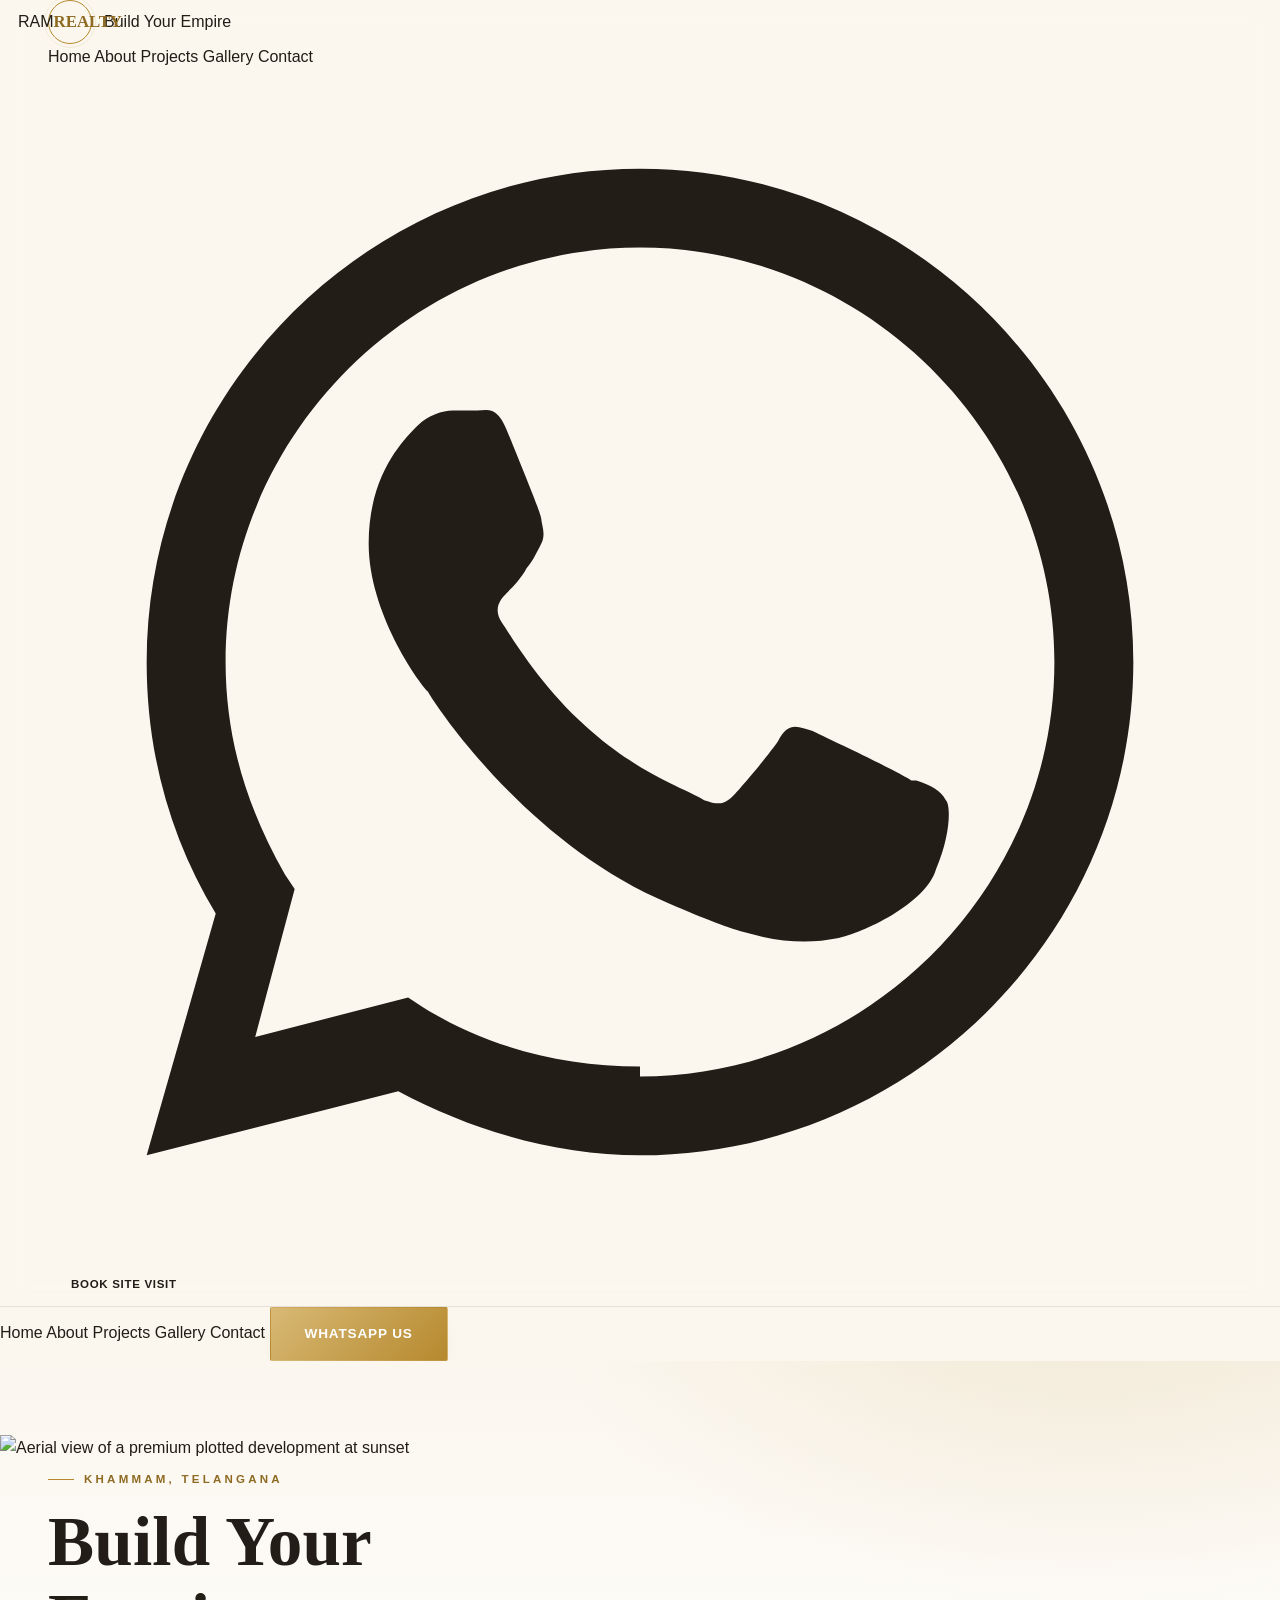
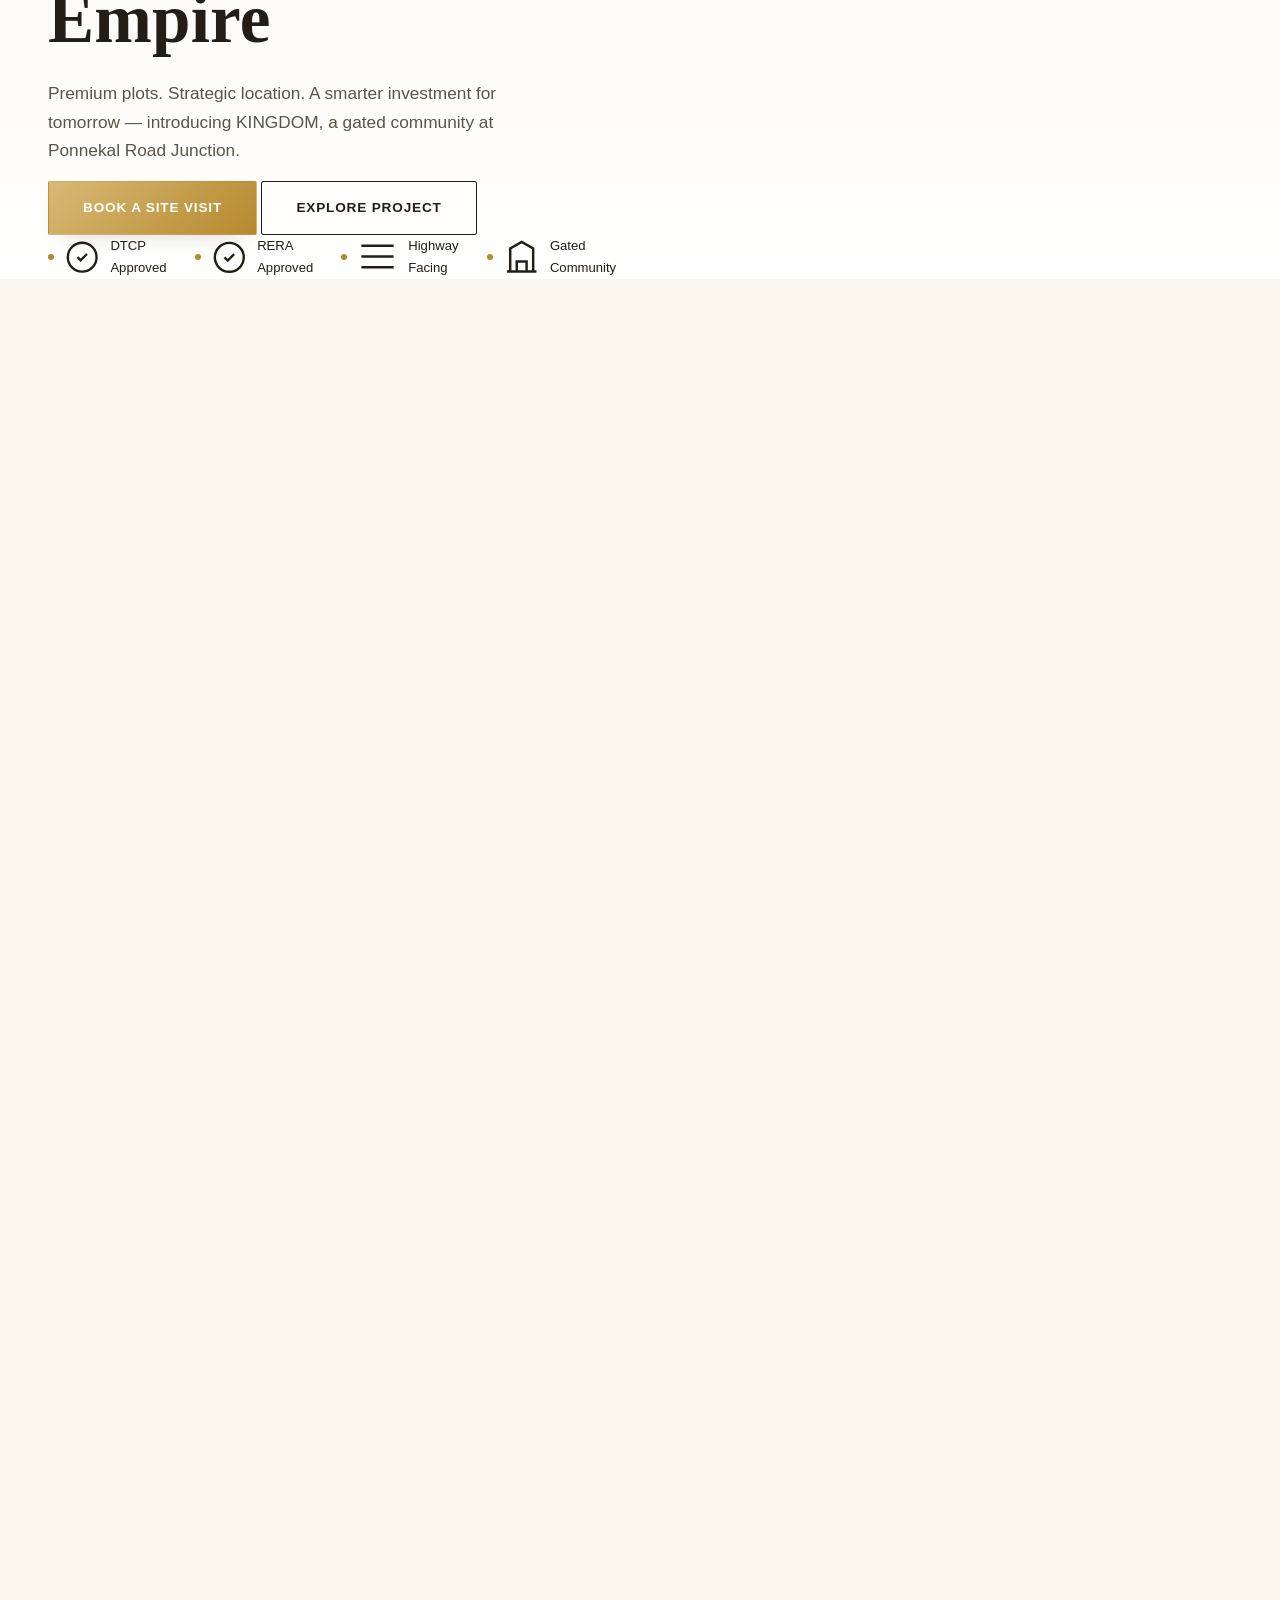
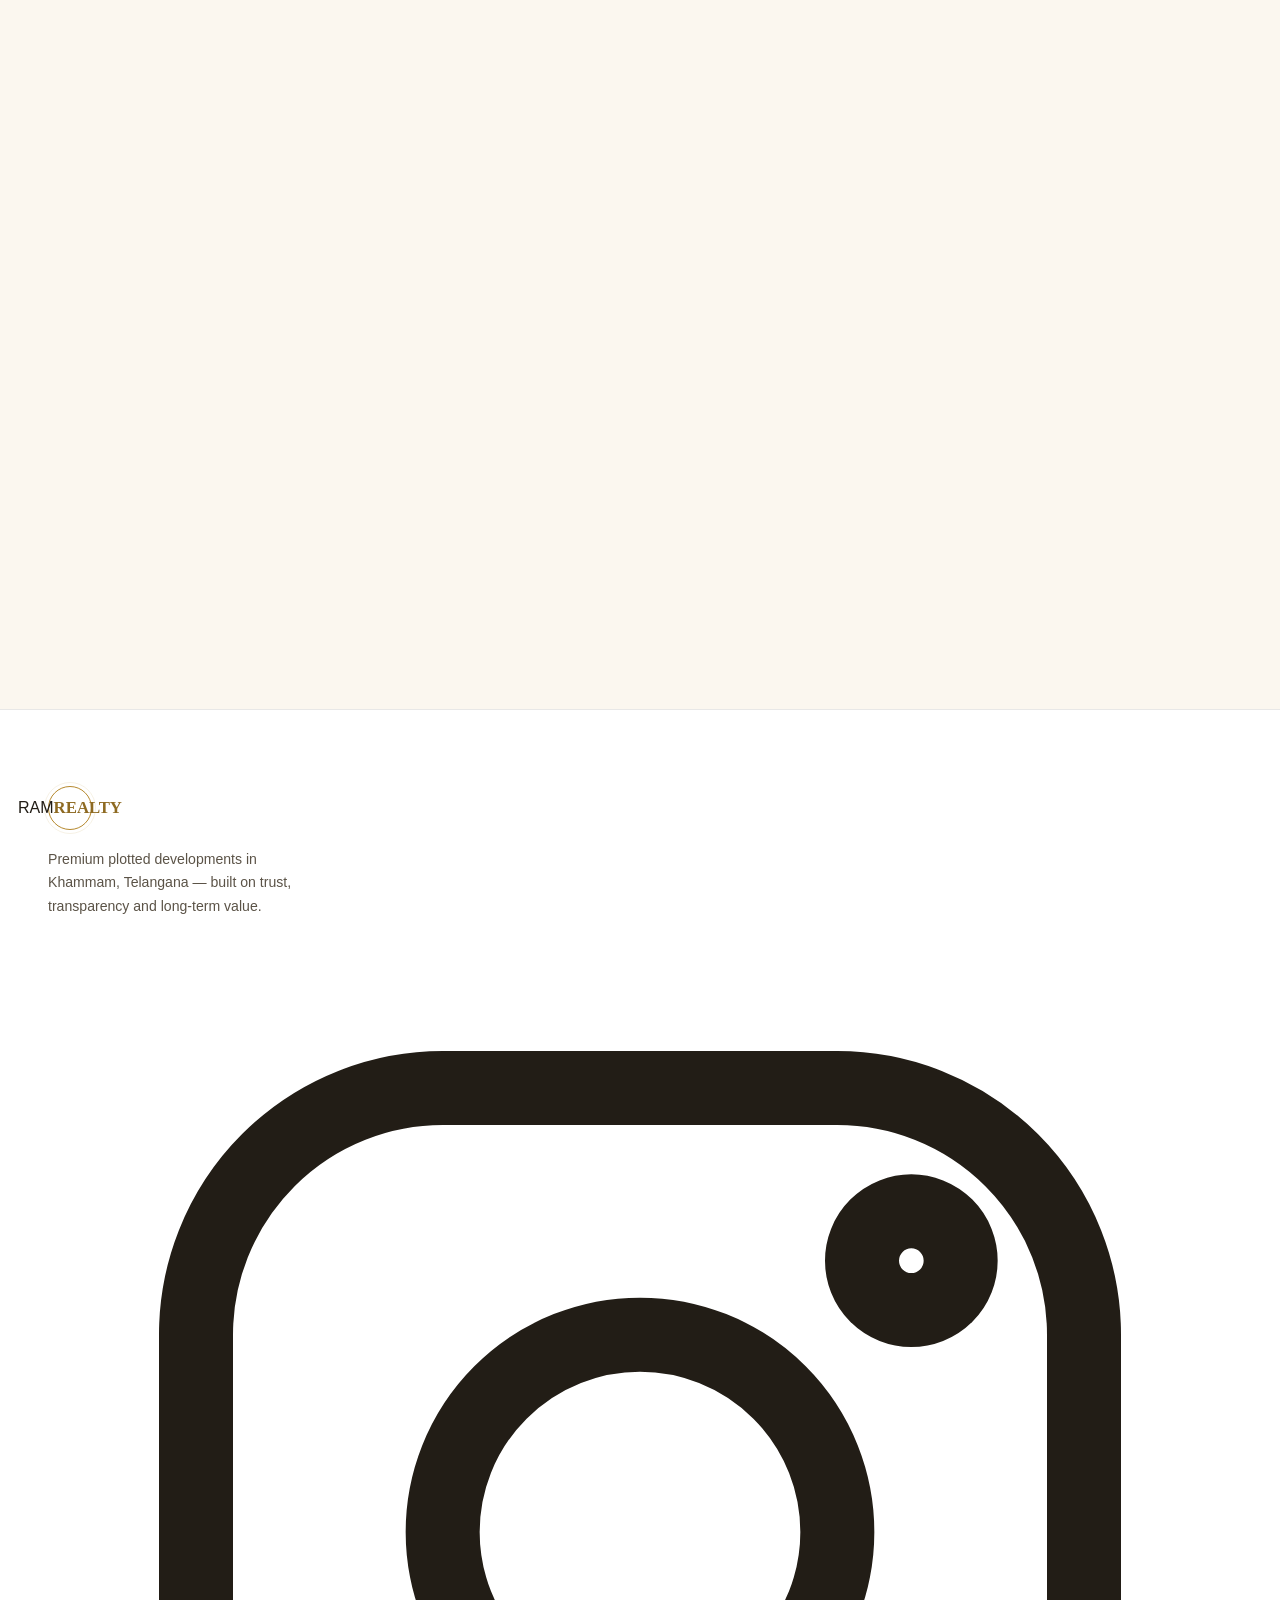
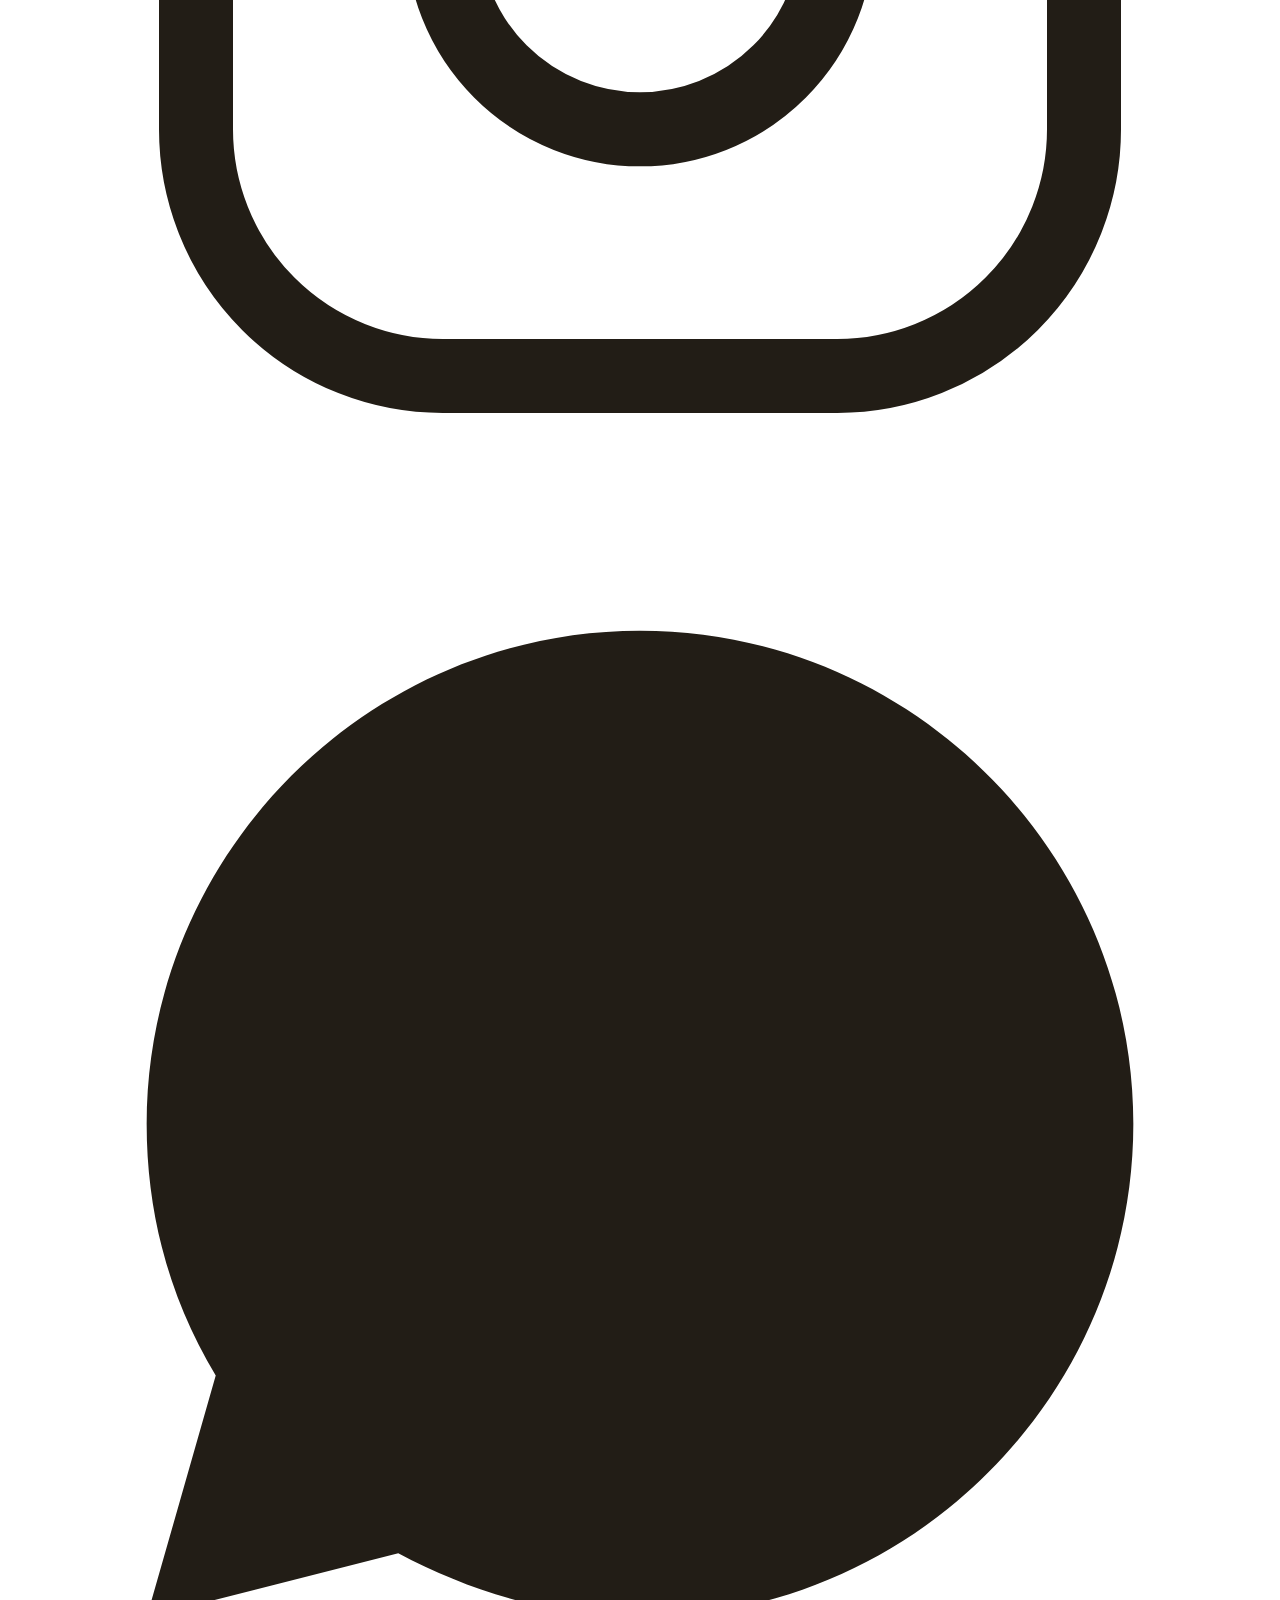
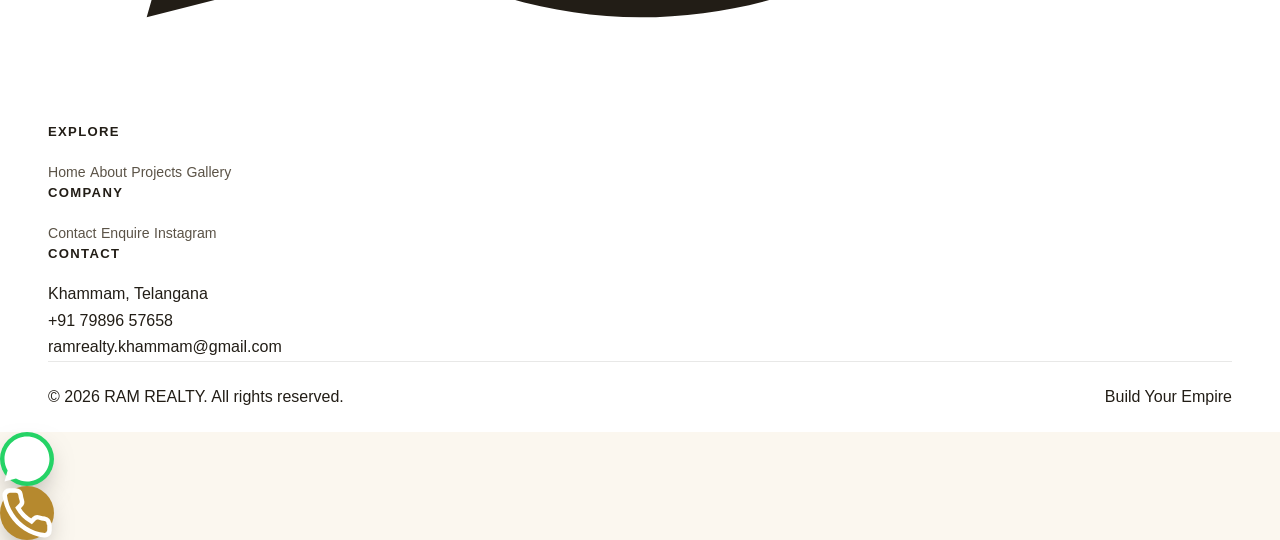
==== index.html @ 15630e9d "Rename index-2.html to index.html" ====
<!DOCTYPE html>
<html lang="en">
<head>
<meta charset="UTF-8">
<meta name="viewport" content="width=device-width, initial-scale=1.0">
<title>RAM REALTY — Build Your Empire | Premium Plots in Khammam</title>
<meta name="description" content="RAM REALTY — premium DTCP &amp; RERA approved gated-community plots at Ponnekal Road Junction, Khammam. A smarter investment for tomorrow.">
<link rel="stylesheet" href="style.css">
</head>
<body>

<!-- ============ HEADER ============ -->
<header class="site-header">
  <div class="container">
    <a href="index.html" class="brand">
      <span class="brand-mark">RAM <span>REALTY</span></span>
      <span class="brand-tag">Build Your Empire</span>
    </a>

    <nav class="main-nav" aria-label="Primary">
      <a href="index.html" class="active">Home</a>
      <a href="about.html">About</a>
      <a href="projects.html">Projects</a>
      <a href="gallery.html">Gallery</a>
      <a href="contact.html">Contact</a>
    </nav>

    <div class="header-cta">
      <a class="icon-btn" href="https://wa.me/917989657658" target="_blank" rel="noopener" aria-label="Chat on WhatsApp">
        <svg viewBox="0 0 24 24" fill="currentColor"><path d="M17.5 14.4c-.3-.2-1.8-.9-2-1-.3-.1-.5-.2-.7.2-.2.3-.8 1-.9 1.1-.2.2-.3.2-.6.1-.3-.2-1.3-.5-2.4-1.5-.9-.8-1.5-1.8-1.7-2.1-.2-.3 0-.5.1-.6.1-.1.3-.3.4-.5.1-.1.2-.3.3-.5.1-.2 0-.4 0-.5C10 9 9.5 7.8 9.3 7.3c-.2-.5-.4-.4-.6-.4h-.5c-.2 0-.5.1-.7.3-.3.3-1 1-1 2.4s1 2.8 1.2 3c.1.2 2 3.1 4.9 4.3.7.3 1.2.5 1.6.6.7.2 1.3.2 1.8.1.5-.1 1.8-.7 2-1.4.3-.7.3-1.3.2-1.4-.1-.2-.3-.3-.6-.4z"/><path d="M12 2C6.5 2 2 6.5 2 12c0 1.9.5 3.6 1.4 5.1L2 22l5.1-1.3C8.6 21.5 10.3 22 12 22c5.5 0 10-4.5 10-10S17.5 2 12 2zm0 18.2c-1.6 0-3.1-.4-4.4-1.2l-.3-.2-3.1.8.8-3-.2-.3C4 14.9 3.6 13.5 3.6 12c0-4.6 3.8-8.4 8.4-8.4s8.4 3.8 8.4 8.4-3.8 8.4-8.4 8.4z"/></svg>
      </a>
      <a class="btn btn-primary btn-sm" href="contact.html">Book Site Visit</a>
    </div>

    <button class="hamburger" aria-label="Toggle menu" aria-expanded="false">
      <span></span><span></span><span></span>
    </button>
  </div>
</header>

<nav class="mobile-nav" aria-label="Mobile">
  <a href="index.html">Home</a>
  <a href="about.html">About</a>
  <a href="projects.html">Projects</a>
  <a href="gallery.html">Gallery</a>
  <a href="contact.html">Contact</a>
  <a class="btn btn-gold" href="https://wa.me/917989657658" target="_blank" rel="noopener">WhatsApp Us</a>
</nav>

<!-- ============ HERO ============ -->
<section class="hero">
  <div class="hero-media">
    <img src="https://images.unsplash.com/photo-1500382017468-9049fed747ef?w=1800&q=80&auto=format&fit=crop" alt="Aerial view of a premium plotted development at sunset">
  </div>
  <div class="plot-grid" aria-hidden="true"></div>
  <div class="hero-inner container">
    <div class="hero-tag">
      <span class="eyebrow">Khammam, Telangana</span>
    </div>
    <h1>Build Your<br>Empire</h1>
    <p class="lead">Premium plots. Strategic location. A smarter investment for tomorrow — introducing KINGDOM, a gated community at Ponnekal Road Junction.</p>
    <div class="hero-actions">
      <a href="contact.html" class="btn btn-gold">Book a Site Visit</a>
      <a href="projects.html" class="btn btn-outline on-navy">Explore Project</a>
    </div>

    <ul class="trust-strip">
      <li class="trust-item"><svg viewBox="0 0 24 24" fill="none" stroke="currentColor" stroke-width="1.5"><path d="M9 12l2 2 4-4M21 12a9 9 0 11-18 0 9 9 0 0118 0z"/></svg>DTCP Approved</li>
      <li class="trust-item"><svg viewBox="0 0 24 24" fill="none" stroke="currentColor" stroke-width="1.5"><path d="M9 12l2 2 4-4M21 12a9 9 0 11-18 0 9 9 0 0118 0z"/></svg>RERA Approved</li>
      <li class="trust-item"><svg viewBox="0 0 24 24" fill="none" stroke="currentColor" stroke-width="1.5"><path d="M3 12h18M3 6h18M3 18h18"/></svg>Highway Facing</li>
      <li class="trust-item"><svg viewBox="0 0 24 24" fill="none" stroke="currentColor" stroke-width="1.5"><path d="M3 21h18M5 21V7l7-4 7 4v14M9 21v-6h6v6"/></svg>Gated Community</li>
    </ul>
  </div>
</section>

<!-- ============ ABOUT TEASER ============ -->
<section class="section">
  <div class="container split">
    <div class="split-media reveal">
      <img src="https://images.unsplash.com/photo-1600585154340-be6161a56a0c?w=900&q=80&auto=format&fit=crop" alt="Gated community homes with landscaped street">
      <div class="frame"></div>
    </div>
    <div class="reveal reveal-delay-1">
      <span class="eyebrow">Who We Are</span>
      <h2 class="mt-md">A trusted name in Khammam real estate</h2>
      <p class="lead mt-md">RAM REALTY was founded on a simple principle — every customer deserves clarity, not confusion, when making one of the biggest investments of their life. We guide you to the right property with complete transparency, from first enquiry to final registration.</p>
      <div class="stat-row">
        <div class="stat"><b data-count="100">0</b><span suffix="%">RERA &amp; DTCP Compliant</span></div>
        <div class="stat"><b data-count="1">0</b><span>Flagship Development</span></div>
        <div class="stat"><b data-count="365" data-suffix="">0</b><span>NH Connectivity</span></div>
      </div>
      <a href="about.html" class="btn btn-outline mt-lg">More About Us</a>
    </div>
  </div>
</section>

<!-- ============ FEATURED PROJECT ============ -->
<section class="section section--ivory">
  <div class="container">
    <div class="section-head reveal">
      <span class="eyebrow">Featured Development</span>
      <h2>KINGDOM — Premium Gated Community</h2>
    </div>

    <div class="showcase reveal">
      <div class="showcase-media">
        <img src="https://images.unsplash.com/photo-1600596542815-ffad4c1539a9?w=1000&q=80&auto=format&fit=crop" alt="KINGDOM gated community layout at Ponnekal Road Junction">
      </div>
      <div class="showcase-body">
        <span class="eyebrow">Starting From</span>
        <div class="price-tag">
          <span class="amt">₹15,800</span>
          <span class="unit">/ sq. yard</span>
        </div>
        <div class="loc-line">
          <svg viewBox="0 0 24 24" fill="none" stroke="currentColor" stroke-width="1.5"><path d="M12 21s-7-6.1-7-11a7 7 0 0114 0c0 4.9-7 11-7 11z"/><circle cx="12" cy="10" r="2.5"/></svg>
          Ponnekal Road Junction, near IT Hub / Greenfield Highway, Khammam
        </div>
        <div class="loc-line">
          <svg viewBox="0 0 24 24" fill="none" stroke="currentColor" stroke-width="1.5"><path d="M3 12h18M14 6l6 6-6 6"/></svg>
          Also accessible via Thallampadu, National Highway 365BG
        </div>
        <a href="projects.html" class="btn btn-primary mt-md">View Full Details</a>
      </div>
    </div>
  </div>
</section>

<!-- ============ WHY CHOOSE US ============ -->
<section class="section">
  <div class="container">
    <div class="section-head center reveal">
      <span class="eyebrow">Why Choose Ram Realty</span>
      <h2>Investment, handled with integrity</h2>
    </div>

    <div class="card-grid">
      <div class="value-card reveal">
        <svg class="ic" viewBox="0 0 24 24" fill="none" stroke="currentColor" stroke-width="1.4"><path d="M12 2l8 4v6c0 5-3.4 8.4-8 10-4.6-1.6-8-5-8-10V6l8-4z"/></svg>
        <h3>Trust &amp; Transparency</h3>
        <p>Every document, approval and pricing detail shared upfront — no hidden terms.</p>
      </div>
      <div class="value-card reveal reveal-delay-1">
        <svg class="ic" viewBox="0 0 24 24" fill="none" stroke="currentColor" stroke-width="1.4"><path d="M3 21h18M5 21V7l7-4 7 4v14M9 21v-6h6v6"/></svg>
        <h3>Quality Commitment</h3>
        <p>Every plot is developed to a consistent infrastructure and layout standard.</p>
      </div>
      <div class="value-card reveal reveal-delay-2">
        <svg class="ic" viewBox="0 0 24 24" fill="none" stroke="currentColor" stroke-width="1.4"><path d="M22 12h-4l-3 9L9 3l-3 9H2"/></svg>
        <h3>Strategic Locations</h3>
        <p>Positioned on growth corridors with highway access and future connectivity.</p>
      </div>
    </div>
  </div>
</section>

<!-- ============ CTA BAND ============ -->
<section class="section section--navy">
  <div class="container cta-band reveal">
    <span class="eyebrow">Visit The Site</span>
    <h2 class="mt-md">Experience the location for yourself</h2>
    <p class="lead">See the plots, the infrastructure and the development progress in person — book a guided site visit at a time that suits you.</p>
    <div class="btn-row">
      <a href="contact.html" class="btn btn-gold">Book Site Visit</a>
      <a href="https://wa.me/917989657658" target="_blank" rel="noopener" class="btn btn-outline on-navy">WhatsApp Us</a>
    </div>
  </div>
</section>

<!-- ============ FOOTER ============ -->
<footer class="site-footer">
  <div class="container">
    <div class="footer-top">
      <div class="footer-brand">
        <span class="brand-mark">RAM <span>REALTY</span></span>
        <p>Premium plotted developments in Khammam, Telangana — built on trust, transparency and long-term value.</p>
        <div class="footer-social">
          <a href="https://instagram.com/ramrealty.khammam" target="_blank" rel="noopener" aria-label="Instagram">
            <svg viewBox="0 0 24 24" fill="none" stroke="currentColor" stroke-width="1.5"><rect x="3" y="3" width="18" height="18" rx="5"/><circle cx="12" cy="12" r="4"/><circle cx="17.5" cy="6.5" r="1"/></svg>
          </a>
          <a href="https://wa.me/917989657658" target="_blank" rel="noopener" aria-label="WhatsApp">
            <svg viewBox="0 0 24 24" fill="currentColor"><path d="M12 2C6.5 2 2 6.5 2 12c0 1.9.5 3.6 1.4 5.1L2 22l5.1-1.3C8.6 21.5 10.3 22 12 22c5.5 0 10-4.5 10-10S17.5 2 12 2z"/></svg>
          </a>
        </div>
      </div>
      <div class="footer-col">
        <h4>Explore</h4>
        <a href="index.html">Home</a>
        <a href="about.html">About</a>
        <a href="projects.html">Projects</a>
        <a href="gallery.html">Gallery</a>
      </div>
      <div class="footer-col">
        <h4>Company</h4>
        <a href="contact.html">Contact</a>
        <a href="contact.html#enquiry">Enquire</a>
        <a href="https://instagram.com/ramrealty.khammam" target="_blank" rel="noopener">Instagram</a>
      </div>
      <div class="footer-col">
        <h4>Contact</h4>
        <p>Khammam, Telangana</p>
        <p>+91 79896 57658</p>
        <p>ramrealty.khammam@gmail.com</p>
      </div>
    </div>
    <div class="footer-bottom">
      <span>© <span data-year>2026</span> RAM REALTY. All rights reserved.</span>
      <span>Build Your Empire</span>
    </div>
  </div>
</footer>

<div class="fab-stack">
  <a class="fab fab-whatsapp" href="https://wa.me/917989657658" target="_blank" rel="noopener" aria-label="WhatsApp Us">
    <svg viewBox="0 0 24 24" fill="currentColor"><path d="M12 2C6.5 2 2 6.5 2 12c0 1.9.5 3.6 1.4 5.1L2 22l5.1-1.3C8.6 21.5 10.3 22 12 22c5.5 0 10-4.5 10-10S17.5 2 12 2z"/></svg>
  </a>
  <a class="fab fab-call" href="tel:+917989657658" aria-label="Call Us">
    <svg viewBox="0 0 24 24" fill="none" stroke="currentColor" stroke-width="2"><path d="M22 16.9v3a2 2 0 01-2.2 2 19.8 19.8 0 01-8.6-3.1 19.5 19.5 0 01-6-6A19.8 19.8 0 012.1 4.2 2 2 0 014.1 2h3a2 2 0 012 1.7c.1.9.3 1.8.6 2.7a2 2 0 01-.5 2.1L8 9.7a16 16 0 006 6l1.2-1.2a2 2 0 012.1-.5c.9.3 1.8.5 2.7.6a2 2 0 011.7 2z"/></svg>
  </a>
</div>

<script src="script.js"></script>
</body>
</html>
---- style.css ----
/* ===================================================================
   DILIGOA PROPERTIES — Design Tokens
   Palette: warm cream + muted mustard gold + champagne + charcoal
   Brand blue used only as a rare, small accent (logo dot, icon)
=================================================================== */
:root{
  --cream:        #FBF7EF;
  --cream-deep:   #F3ECDC;
  --white:        #FFFFFF;
  --champagne:    #EAE0C4;
  --gold:         #B6892E;
  --gold-deep:    #8E6A22;
  --gold-light:   #D8B975;
  --gold-soft:    rgba(182,137,46,0.12);
  --charcoal:     #221D16;
  --charcoal-soft:#5B5347;
  --brand-blue:   #1C3E68;
  --line:         rgba(34,29,22,0.10);
  --shadow:       0 20px 50px -25px rgba(34,29,22,0.35);
  --shadow-sm:    0 10px 25px -15px rgba(34,29,22,0.25);

  --display:      'Cormorant Garamond', serif;
  --body:         'Inter', sans-serif;
  --script:       'Cormorant Garamond', serif;

  --radius:       2px;
  --radius-lg:    4px;
  --container:    1240px;
  --ease:         cubic-bezier(.22,1,.36,1);
}

*,*::before,*::after{ box-sizing:border-box; margin:0; padding:0; }
html{ scroll-behavior:smooth; }
@media (prefers-reduced-motion: reduce){
  html{ scroll-behavior:auto; }
  *,*::before,*::after{ animation-duration:.001ms !important; animation-iteration-count:1 !important; transition-duration:.001ms !important; }
}

body{
  font-family:var(--body);
  color:var(--charcoal);
  background:var(--cream);
  line-height:1.65;
  -webkit-font-smoothing:antialiased;
  overflow-x:hidden;
}

img{ max-width:100%; display:block; }
a{ text-decoration:none; color:inherit; }
ul{ list-style:none; }
button{ font-family:inherit; cursor:pointer; border:none; background:none; }
input,select,textarea{ font-family:inherit; }

:focus-visible{ outline:2px solid var(--gold-deep); outline-offset:3px; }

.container{ max-width:var(--container); margin:0 auto; padding:0 28px; }

/* ---------- Type ---------- */
h1,h2,h3,h4{ font-family:var(--display); font-weight:600; color:var(--charcoal); line-height:1.12; letter-spacing:.2px; }
.eyebrow{
  display:inline-flex; align-items:center; gap:10px;
  font-size:.72rem; letter-spacing:.28em; text-transform:uppercase;
  color:var(--gold-deep); font-weight:600; margin-bottom:14px;
}
.eyebrow::before{ content:''; width:26px; height:1px; background:var(--gold); }
.section-head{ max-width:680px; margin-bottom:52px; }
.section-head.center{ margin-inline:auto; text-align:center; }
.section-head h2{ font-size:clamp(2rem,4vw,2.9rem); margin-bottom:14px; }
.section-head p{ color:var(--charcoal-soft); font-size:1.02rem; }

section{ padding:96px 0; position:relative; }
.section-alt{ background:var(--white); }
.section-tight{ padding:72px 0; }

/* ---------- Buttons ---------- */
.btn{
  display:inline-flex; align-items:center; justify-content:center; gap:10px;
  padding:15px 34px; font-size:.85rem; font-weight:600; letter-spacing:.06em;
  text-transform:uppercase; border-radius:var(--radius); transition:all .35s var(--ease);
  border:1px solid transparent; white-space:nowrap;
}
.btn-gold{ background:linear-gradient(135deg,var(--gold-light),var(--gold)); color:var(--white); box-shadow:var(--shadow-sm); }
.btn-gold:hover{ transform:translateY(-2px); box-shadow:0 18px 30px -14px rgba(142,106,34,.55); }
.btn-outline{ border-color:var(--charcoal); color:var(--charcoal); }
.btn-outline:hover{ background:var(--charcoal); color:var(--white); }
.btn-outline-gold{ border-color:var(--gold); color:var(--gold-deep); }
.btn-outline-gold:hover{ background:var(--gold); color:var(--white); }
.btn-sm{ padding:11px 22px; font-size:.72rem; }
.btn-block{ width:100%; }

/* =============================== HEADER =============================== */
.site-header{
  position:sticky; top:0; z-index:900;
  background:rgba(251,247,239,.88); backdrop-filter:blur(14px) saturate(140%);
  border-bottom:1px solid var(--line);
  transition:box-shadow .3s var(--ease), background .3s;
}
.site-header.is-scrolled{ box-shadow:0 8px 24px -18px rgba(34,29,22,.35); background:rgba(251,247,239,.97); }
.nav{ display:flex; align-items:center; justify-content:space-between; height:84px; }

.brand{ display:flex; align-items:center; gap:12px; }
.brand-mark{
  width:44px; height:44px; border-radius:50%;
  border:1.5px solid var(--gold); display:flex; align-items:center; justify-content:center;
  position:relative;
}
.brand-mark span{ font-family:var(--display); font-weight:700; font-size:1.05rem; color:var(--gold-deep); }
.brand-mark::after{ content:''; position:absolute; inset:-5px; border:1px solid var(--gold-soft); border-radius:50%; }
.brand-word{ display:flex; flex-direction:column; line-height:1.1; }
.brand-word b{ font-family:var(--display); font-size:1.28rem; letter-spacing:.03em; font-weight:700; }
.brand-word b em{ font-style:normal; color:var(--brand-blue); }
.brand-word small{ font-size:.62rem; letter-spacing:.24em; color:var(--gold-deep); text-transform:uppercase; margin-top:2px; }

.nav-links{ display:flex; align-items:center; gap:36px; }
.nav-links a{
  font-size:.83rem; font-weight:500; letter-spacing:.02em; color:var(--charcoal);
  position:relative; padding:6px 0;
}
.nav-links a::after{
  content:''; position:absolute; left:0; bottom:0; width:0; height:1.5px; background:var(--gold);
  transition:width .3s var(--ease);
}
.nav-links a:hover::after, .nav-links a.active::after{ width:100%; }
.nav-links a.active{ color:var(--gold-deep); }

.nav-actions{ display:flex; align-items:center; gap:18px; }
.nav-actions .btn{ padding:12px 26px; }

.hamburger{ display:none; flex-direction:column; gap:5px; width:34px; height:34px; align-items:center; justify-content:center; z-index:901; }
.hamburger span{ width:24px; height:1.5px; background:var(--charcoal); transition:all .35s var(--ease); }
.hamburger.open span:nth-child(1){ transform:translateY(6.5px) rotate(45deg); }
.hamburger.open span:nth-child(2){ opacity:0; }
.hamburger.open span:nth-child(3){ transform:translateY(-6.5px) rotate(-45deg); }

/* =============================== SKYLINE SIGNATURE =============================== */
/* The recurring brand motif: a thin gold horizon line built from landmark
   silhouettes, referencing "Creating Landmarks." Appears in the hero and as a
   section divider throughout the site. */
.skyline{
  width:100%; height:64px; overflow:hidden; position:relative;
}
.skyline svg{ width:200%; height:100%; animation:driftSkyline 40s linear infinite; }
.skyline path{ fill:none; stroke:var(--gold); stroke-width:1.1; opacity:.55; }
.skyline .fill{ fill:var(--gold-soft); stroke:none; opacity:1; }
@keyframes driftSkyline{ from{ transform:translateX(0); } to{ transform:translateX(-50%); } }

/* =============================== HERO =============================== */
.hero{
  position:relative; padding:74px 0 0; overflow:hidden;
  background:
    radial-gradient(ellipse 900px 500px at 85% -10%, var(--gold-soft), transparent 60%),
    linear-gradient(180deg,var(--cream) 0%, var(--white) 100%);
}
.hero-grid{
  display:grid; grid-template-columns:1.05fr .95fr; gap:60px; align-items:center;
  padding:60px 0 80px;
}
.hero-copy .eyebrow{ opacity:0; animation:riseIn .8s var(--ease) .1s forwards; }
.hero h1{
  font-size:clamp(2.6rem,5.4vw,4.4rem); margin-bottom:22px;
  opacity:0; animation:riseIn .9s var(--ease) .25s forwards;
}
.hero h1 i{ font-style:normal; color:var(--gold-deep); }
.hero .lead{
  font-size:1.08rem; color:var(--charcoal-soft); max-width:480px; margin-bottom:16px;
  opacity:0; animation:riseIn .9s var(--ease) .4s forwards;
}
.hero .support{
  font-size:.95rem; color:var(--charcoal-soft); max-width:480px; margin-bottom:34px;
  opacity:0; animation:riseIn .9s var(--ease) .5s forwards;
}
.hero-ctas{ display:flex; gap:16px; flex-wrap:wrap; margin-bottom:44px; opacity:0; animation:riseIn .9s var(--ease) .6s forwards; }
.trust-strip{ display:flex; flex-wrap:wrap; gap:28px; opacity:0; animation:riseIn .9s var(--ease) .75s forwards; }
.trust-strip li{ display:flex; align-items:center; gap:9px; font-size:.82rem; font-weight:500; color:var(--charcoal); }
.trust-strip li::before{ content:''; width:6px; height:6px; border-radius:50%; background:var(--gold); flex:none; }

@keyframes riseIn{ from{ opacity:0; transform:translateY(22px); } to{ opacity:1; transform:translateY(0); } }

.hero-visual{ position:relative; opacity:0; animation:riseIn 1s var(--ease) .35s forwards; }
.hero-visual .frame{
  position:relative; border-radius:var(--radius-lg); overflow:hidden; box-shadow:var(--shadow);
  aspect-ratio:4/5;
}
.hero-visual .frame img{ width:100%; height:100%; object-fit:cover; }
.hero-visual .frame::after{
  content:''; position:absolute; inset:0;
  background:linear-gradient(180deg, transparent 55%, rgba(34,29,22,.5) 100%);
}
.hero-badge{
  position:absolute; left:-30px; bottom:34px; background:var(--white); padding:20px 26px;
  border-radius:var(--radius); box-shadow:var(--shadow); border-left:3px solid var(--gold);
  min-width:200px;
}
.hero-badge b{ font-family:var(--display); font-size:1.8rem; color:var(--gold-deep); display:block; }
.hero-badge span{ font-size:.74rem; color:var(--charcoal-soft); letter-spacing:.03em; }

/* =============================== ABOUT / SPLIT =============================== */
.split{ display:grid; grid-template-columns:.9fr 1.1fr; gap:70px; align-items:center; }
.split.reverse{ grid-template-columns:1.1fr .9fr; }
.split.reverse .split-media{ order:2; }
.split-media{ position:relative; }
.split-media img{ border-radius:var(--radius-lg); width:100%; aspect-ratio:5/4.4; object-fit:cover; box-shadow:var(--shadow-sm); }
.split-media .ring{
  position:absolute; width:130px; height:130px; border:1px solid var(--gold);
  border-radius:50%; top:-24px; right:-24px; opacity:.6;
}
.pull-quote{
  font-family:var(--display); font-size:1.5rem; font-style:italic; color:var(--charcoal);
  border-left:2px solid var(--gold); padding-left:22px; margin:28px 0; line-height:1.4;
}
.check-list{ display:grid; gap:14px; margin-top:26px; }
.check-list li{ display:flex; gap:12px; align-items:flex-start; font-size:.95rem; color:var(--charcoal-soft); }
.check-list li::before{
  content:'✓'; flex:none; width:22px; height:22px; border-radius:50%; background:var(--gold-soft);
  color:var(--gold-deep); font-size:.72rem; display:flex; align-items:center; justify-content:center; margin-top:2px;
  font-weight:700;
}

/* =============================== STATS =============================== */
.stats-bar{
  display:grid; grid-template-columns:repeat(4,1fr); border:1px solid var(--line); border-radius:var(--radius-lg);
  overflow:hidden; background:var(--white);
}
.stat{ padding:38px 24px; text-align:center; border-right:1px solid var(--line); }
.stat:last-child{ border-right:none; }
.stat b{ font-family:var(--display); font-size:2.5rem; color:var(--gold-deep); display:block; }
.stat span{ font-size:.78rem; color:var(--charcoal-soft); letter-spacing:.03em; }

/* =============================== LOCATION / SERVICE / WHY CARDS =============================== */
.grid-3{ display:grid; grid-template-columns:repeat(3,1fr); gap:28px; }
.grid-2{ display:grid; grid-template-columns:repeat(2,1fr); gap:28px; }
.grid-4{ display:grid; grid-template-columns:repeat(4,1fr); gap:24px; }
.grid-5{ display:grid; grid-template-columns:repeat(5,1fr); gap:20px; }

.loc-card{
  position:relative; border-radius:var(--radius-lg); overflow:hidden; aspect-ratio:3/3.6;
  box-shadow:var(--shadow-sm);
}
.loc-card img{ width:100%; height:100%; object-fit:cover; transition:transform .7s var(--ease); }
.loc-card:hover img{ transform:scale(1.08); }
.loc-card .overlay{
  position:absolute; inset:0; background:linear-gradient(180deg, transparent 30%, rgba(20,16,10,.86) 100%);
  display:flex; flex-direction:column; justify-content:flex-end; padding:30px;
}
.loc-card .tag{ align-self:flex-start; background:var(--gold); color:var(--white); font-size:.68rem; letter-spacing:.14em; text-transform:uppercase; padding:5px 12px; border-radius:20px; margin-bottom:12px; }
.loc-card h3{ color:var(--white); font-size:1.7rem; margin-bottom:8px; }
.loc-card p{ color:rgba(255,255,255,.78); font-size:.85rem; margin-bottom:16px; }
.loc-card .btn{ align-self:flex-start; }

.why-card, .service-card{
  background:var(--white); border:1px solid var(--line); border-radius:var(--radius-lg);
  padding:36px 28px; transition:transform .4s var(--ease), box-shadow .4s var(--ease), border-color .4s;
}
.why-card:hover, .service-card:hover{ transform:translateY(-6px); box-shadow:var(--shadow-sm); border-color:var(--gold-light); }
.card-icon{
  width:52px; height:52px; border-radius:50%; background:var(--gold-soft); color:var(--gold-deep);
  display:flex; align-items:center; justify-content:center; margin-bottom:20px; font-size:1.3rem;
}
.why-card h3, .service-card h4{ font-size:1.25rem; margin-bottom:10px; }
.why-card p, .service-card p{ font-size:.9rem; color:var(--charcoal-soft); }
.service-card{ padding:28px 24px; }
.service-card h4{ font-size:1.05rem; font-family:var(--body); font-weight:600; }

/* =============================== PROPERTY CARDS + FILTERS =============================== */
.filter-bar{
  display:flex; flex-wrap:wrap; gap:12px; background:var(--white); border:1px solid var(--line);
  padding:20px; border-radius:var(--radius-lg); margin-bottom:44px; box-shadow:var(--shadow-sm);
}
.filter-bar select{
  padding:11px 16px; border:1px solid var(--line); border-radius:var(--radius); background:var(--cream);
  font-size:.83rem; color:var(--charcoal); min-width:150px;
}
.filter-bar .btn{ margin-left:auto; }

.property-card{
  background:var(--white); border:1px solid var(--line); border-radius:var(--radius-lg); overflow:hidden;
  transition:transform .4s var(--ease), box-shadow .4s var(--ease);
}
.property-card:hover{ transform:translateY(-6px); box-shadow:var(--shadow); }
.property-media{ position:relative; aspect-ratio:4/3; overflow:hidden; }
.property-media img{ width:100%; height:100%; object-fit:cover; transition:transform .6s var(--ease); }
.property-card:hover .property-media img{ transform:scale(1.06); }
.property-status{ position:absolute; top:14px; left:14px; background:var(--charcoal); color:var(--white); font-size:.66rem; letter-spacing:.1em; text-transform:uppercase; padding:6px 12px; border-radius:20px; }
.property-status.open{ background:var(--gold); }
.property-price-tag{ position:absolute; bottom:14px; left:14px; background:var(--white); padding:8px 16px; border-radius:var(--radius); font-family:var(--display); font-weight:700; color:var(--gold-deep); font-size:1.15rem; box-shadow:var(--shadow-sm); }
.property-body{ padding:26px; }
.property-loc{ font-size:.74rem; letter-spacing:.1em; text-transform:uppercase; color:var(--gold-deep); margin-bottom:8px; }
.property-body h3{ font-size:1.35rem; margin-bottom:10px; }
.property-meta{ display:flex; flex-wrap:wrap; gap:8px; margin-bottom:16px; }
.property-meta span{ font-size:.74rem; background:var(--cream-deep); padding:5px 11px; border-radius:20px; color:var(--charcoal-soft); }
.property-features{ font-size:.85rem; color:var(--charcoal-soft); margin-bottom:18px; }
.property-actions{ display:flex; gap:10px; }
.property-actions .btn{ flex:1; padding:12px; font-size:.72rem; }
.floor-pricing{ font-size:.8rem; color:var(--charcoal-soft); border-top:1px dashed var(--line); margin-top:14px; padding-top:14px; }
.floor-pricing div{ display:flex; justify-content:space-between; padding:3px 0; }
.floor-pricing b{ color:var(--charcoal); }

/* =============================== GOA CONFIG / AMENITIES =============================== */
.config-row{ display:grid; grid-template-columns:repeat(3,1fr); gap:24px; }
.config-card{
  background:var(--white); border:1px solid var(--line); border-radius:var(--radius-lg); padding:34px 26px;
  text-align:center; transition:border-color .3s, transform .3s var(--ease);
}
.config-card:hover{ border-color:var(--gold); transform:translateY(-5px); }
.config-card b{ font-family:var(--display); font-size:2rem; color:var(--gold-deep); display:block; margin-bottom:6px; }
.config-card span{ font-size:.82rem; color:var(--charcoal-soft); }

.amenity-item{ display:flex; flex-direction:column; align-items:center; text-align:center; gap:12px; }
.amenity-item .card-icon{ width:60px; height:60px; margin-bottom:0; }
.amenity-item span{ font-size:.83rem; font-weight:500; }

/* =============================== TESTIMONIALS =============================== */
.testi-card{
  background:var(--white); border:1px solid var(--line); border-radius:var(--radius-lg); padding:32px;
  box-shadow:var(--shadow-sm);
}
.stars{ color:var(--gold); letter-spacing:2px; margin-bottom:16px; font-size:.9rem; }
.testi-card p{ font-size:.96rem; color:var(--charcoal-soft); margin-bottom:22px; font-style:italic; }
.testi-who{ display:flex; align-items:center; gap:12px; }
.testi-who .avatar{ width:42px; height:42px; border-radius:50%; background:var(--gold-soft); color:var(--gold-deep); display:flex; align-items:center; justify-content:center; font-family:var(--display); font-weight:700; }
.testi-who b{ display:block; font-size:.9rem; }
.testi-who span{ font-size:.74rem; color:var(--charcoal-soft); }

/* =============================== GALLERY =============================== */
.gallery-filters{ display:flex; gap:10px; flex-wrap:wrap; margin-bottom:34px; }
.gallery-filters button{
  padding:9px 20px; border:1px solid var(--line); border-radius:20px; font-size:.76rem; letter-spacing:.04em;
  color:var(--charcoal-soft); transition:all .3s;
}
.gallery-filters button.active, .gallery-filters button:hover{ background:var(--gold); border-color:var(--gold); color:var(--white); }
.masonry{ columns:4 220px; column-gap:16px; }
.masonry .g-item{ break-inside:avoid; margin-bottom:16px; border-radius:var(--radius); overflow:hidden; cursor:pointer; position:relative; }
.masonry .g-item img{ width:100%; transition:transform .5s var(--ease); }
.masonry .g-item:hover img{ transform:scale(1.07); }
.lightbox{
  position:fixed; inset:0; background:rgba(20,16,10,.94); z-index:1000; display:none;
  align-items:center; justify-content:center; padding:40px;
}
.lightbox.open{ display:flex; }
.lightbox img{ max-width:90vw; max-height:85vh; border-radius:4px; }
.lightbox-close{ position:absolute; top:28px; right:36px; color:var(--white); font-size:2rem; }

/* =============================== CTA BAND =============================== */
.cta-band{
  background:linear-gradient(120deg,var(--charcoal) 0%,#332A1E 100%); color:var(--white);
  border-radius:var(--radius-lg); padding:64px 60px; display:flex; align-items:center; justify-content:space-between;
  gap:40px; position:relative; overflow:hidden;
}
.cta-band::before{
  content:''; position:absolute; inset:0; background:radial-gradient(circle at 85% 20%, rgba(182,137,46,.35), transparent 55%);
}
.cta-band h2{ color:var(--white); font-size:clamp(1.7rem,3vw,2.4rem); max-width:520px; position:relative; }
.cta-band p{ color:rgba(255,255,255,.7); margin-top:10px; position:relative; }
.cta-band .btn{ position:relative; }

/* =============================== SOCIAL =============================== */
.social-band{ display:flex; align-items:center; justify-content:space-between; flex-wrap:wrap; gap:24px; }
.social-icons{ display:flex; gap:14px; }
.social-icons a{
  width:48px; height:48px; border:1px solid var(--line); border-radius:50%; display:flex;
  align-items:center; justify-content:center; transition:all .3s; font-size:1.1rem;
}
.social-icons a:hover{ background:var(--gold); border-color:var(--gold); color:var(--white); transform:translateY(-3px); }

/* =============================== FORM =============================== */
.contact-wrap{ display:grid; grid-template-columns:.85fr 1.15fr; gap:50px; }
.contact-info-card{ background:var(--charcoal); color:var(--white); border-radius:var(--radius-lg); padding:44px 36px; }
.contact-info-card h3{ color:var(--white); font-size:1.5rem; margin-bottom:20px; }
.contact-info-card .row{ display:flex; gap:14px; margin-bottom:22px; align-items:flex-start; }
.contact-info-card .row .card-icon{ background:rgba(182,137,46,.2); color:var(--gold-light); flex:none; }
.contact-info-card .row b{ display:block; font-size:.95rem; }
.contact-info-card .row span{ font-size:.83rem; color:rgba(255,255,255,.62); }

.form-card{ background:var(--white); border:1px solid var(--line); border-radius:var(--radius-lg); padding:40px; box-shadow:var(--shadow-sm); }
.form-grid{ display:grid; grid-template-columns:1fr 1fr; gap:18px; }
.field{ display:flex; flex-direction:column; gap:8px; margin-bottom:18px; }
.field.full{ grid-column:1/-1; }
.field label{ font-size:.78rem; font-weight:600; letter-spacing:.03em; color:var(--charcoal-soft); }
.field input, .field select, .field textarea{
  padding:13px 16px; border:1px solid var(--line); border-radius:var(--radius); background:var(--cream);
  font-size:.9rem; color:var(--charcoal); transition:border-color .3s;
}
.field input:focus, .field select:focus, .field textarea:focus{ border-color:var(--gold); }
.field textarea{ resize:vertical; min-height:110px; }

.map-embed{ border-radius:var(--radius-lg); overflow:hidden; border:1px solid var(--line); margin-top:60px; }
.map-embed iframe{ width:100%; height:380px; border:0; filter:grayscale(15%) contrast(1.02); }

/* =============================== FLOATING BUTTONS =============================== */
.fab-group{ position:fixed; right:24px; bottom:26px; display:flex; flex-direction:column; gap:12px; z-index:800; }
.fab{
  width:54px; height:54px; border-radius:50%; display:flex; align-items:center; justify-content:center;
  color:var(--white); font-size:1.35rem; box-shadow:0 12px 28px -10px rgba(34,29,22,.5);
  transition:transform .3s var(--ease);
}
.fab:hover{ transform:scale(1.08) translateY(-2px); }
.fab-whatsapp{ background:#25D366; }
.fab-call{ background:var(--gold); }

/* =============================== FOOTER =============================== */
.site-footer{ background:var(--white); border-top:1px solid var(--line); padding:76px 0 0; }
.footer-grid{ display:grid; grid-template-columns:1.4fr 1fr 1fr 1.2fr; gap:50px; padding-bottom:56px; }
.footer-brand p{ color:var(--charcoal-soft); font-size:.88rem; margin:18px 0 22px; max-width:280px; }
.footer-col h4{ font-family:var(--body); font-size:.82rem; letter-spacing:.1em; text-transform:uppercase; margin-bottom:20px; color:var(--charcoal); }
.footer-col li{ margin-bottom:12px; }
.footer-col a{ font-size:.88rem; color:var(--charcoal-soft); transition:color .3s; }
.footer-col a:hover{ color:var(--gold-deep); }
.footer-bottom{ border-top:1px solid var(--line); padding:22px 0; display:flex; justify-content:space-between; flex-wrap:wrap; gap:12px; }
.footer-bottom p{ font-size:.78rem; color:var(--charcoal-soft); }

/* =============================== SCROLL REVEAL =============================== */
.reveal{ opacity:0; transform:translateY(28px); transition:opacity .8s var(--ease), transform .8s var(--ease); }
.reveal.in{ opacity:1; transform:translateY(0); }
.reveal-stagger.in > *{ transition-delay:calc(var(--i,0) * 90ms); }

/* =============================== PAGE HERO (inner pages) =============================== */
.page-hero{
  padding:150px 0 80px; text-align:center;
  background:radial-gradient(ellipse 700px 400px at 50% 0%, var(--gold-soft), transparent 65%), var(--cream);
}
.page-hero .eyebrow{ justify-content:center; }
.page-hero .eyebrow::before{ display:none; }
.page-hero h1{ font-size:clamp(2.2rem,4.6vw,3.4rem); }
.breadcrumb{ margin-top:16px; font-size:.82rem; color:var(--charcoal-soft); }
.breadcrumb a{ color:var(--gold-deep); }

/* =============================== 404 =============================== */
.error-page{ min-height:70vh; display:flex; align-items:center; justify-content:center; text-align:center; }
.error-page b{ font-family:var(--display); font-size:8rem; color:var(--gold); display:block; line-height:1; }

/* =============================== RESPONSIVE =============================== */
@media (max-width:1080px){
  .hero-grid{ grid-template-columns:1fr; }
  .hero-visual{ order:-1; max-width:440px; margin:0 auto; }
  .split, .split.reverse{ grid-template-columns:1fr; }
  .split.reverse .split-media{ order:0; }
  .contact-wrap{ grid-template-columns:1fr; }
  .footer-grid{ grid-template-columns:1fr 1fr; }
  .grid-4{ grid-template-columns:repeat(2,1fr); }
  .grid-5{ grid-template-columns:repeat(3,1fr); }
  .stats-bar{ grid-template-columns:repeat(2,1fr); }
  .stat{ border-bottom:1px solid var(--line); }
}
@media (max-width:860px){
  .nav-links, .nav-actions .btn-outline-gold{ display:none; }
  .hamburger{ display:flex; }
  .grid-3, .grid-2, .config-row{ grid-template-columns:1fr; }
  .cta-band{ flex-direction:column; text-align:center; padding:48px 30px; }
  .masonry{ columns:2 160px; }

  .nav-links{
    position:fixed; inset:0 0 0 auto; top:0; width:78%; max-width:340px; height:100vh;
    background:var(--white); flex-direction:column; align-items:flex-start; justify-content:center;
    padding:40px; gap:26px; transform:translateX(100%); transition:transform .45s var(--ease);
    box-shadow:-20px 0 50px -20px rgba(0,0,0,.3);
  }
  .nav-links.open{ display:flex; transform:translateX(0); }
  .nav-links a{ font-size:1.05rem; }
}
@media (max-width:600px){
  section{ padding:64px 0; }
  .grid-4, .grid-5{ grid-template-columns:repeat(2,1fr); }
  .form-grid{ grid-template-columns:1fr; }
  .footer-grid{ grid-template-columns:1fr; gap:34px; }
  .hero-badge{ left:12px; bottom:16px; padding:14px 18px; }
  .filter-bar .btn{ margin-left:0; width:100%; }
  .error-page b{ font-size:5rem; }
}
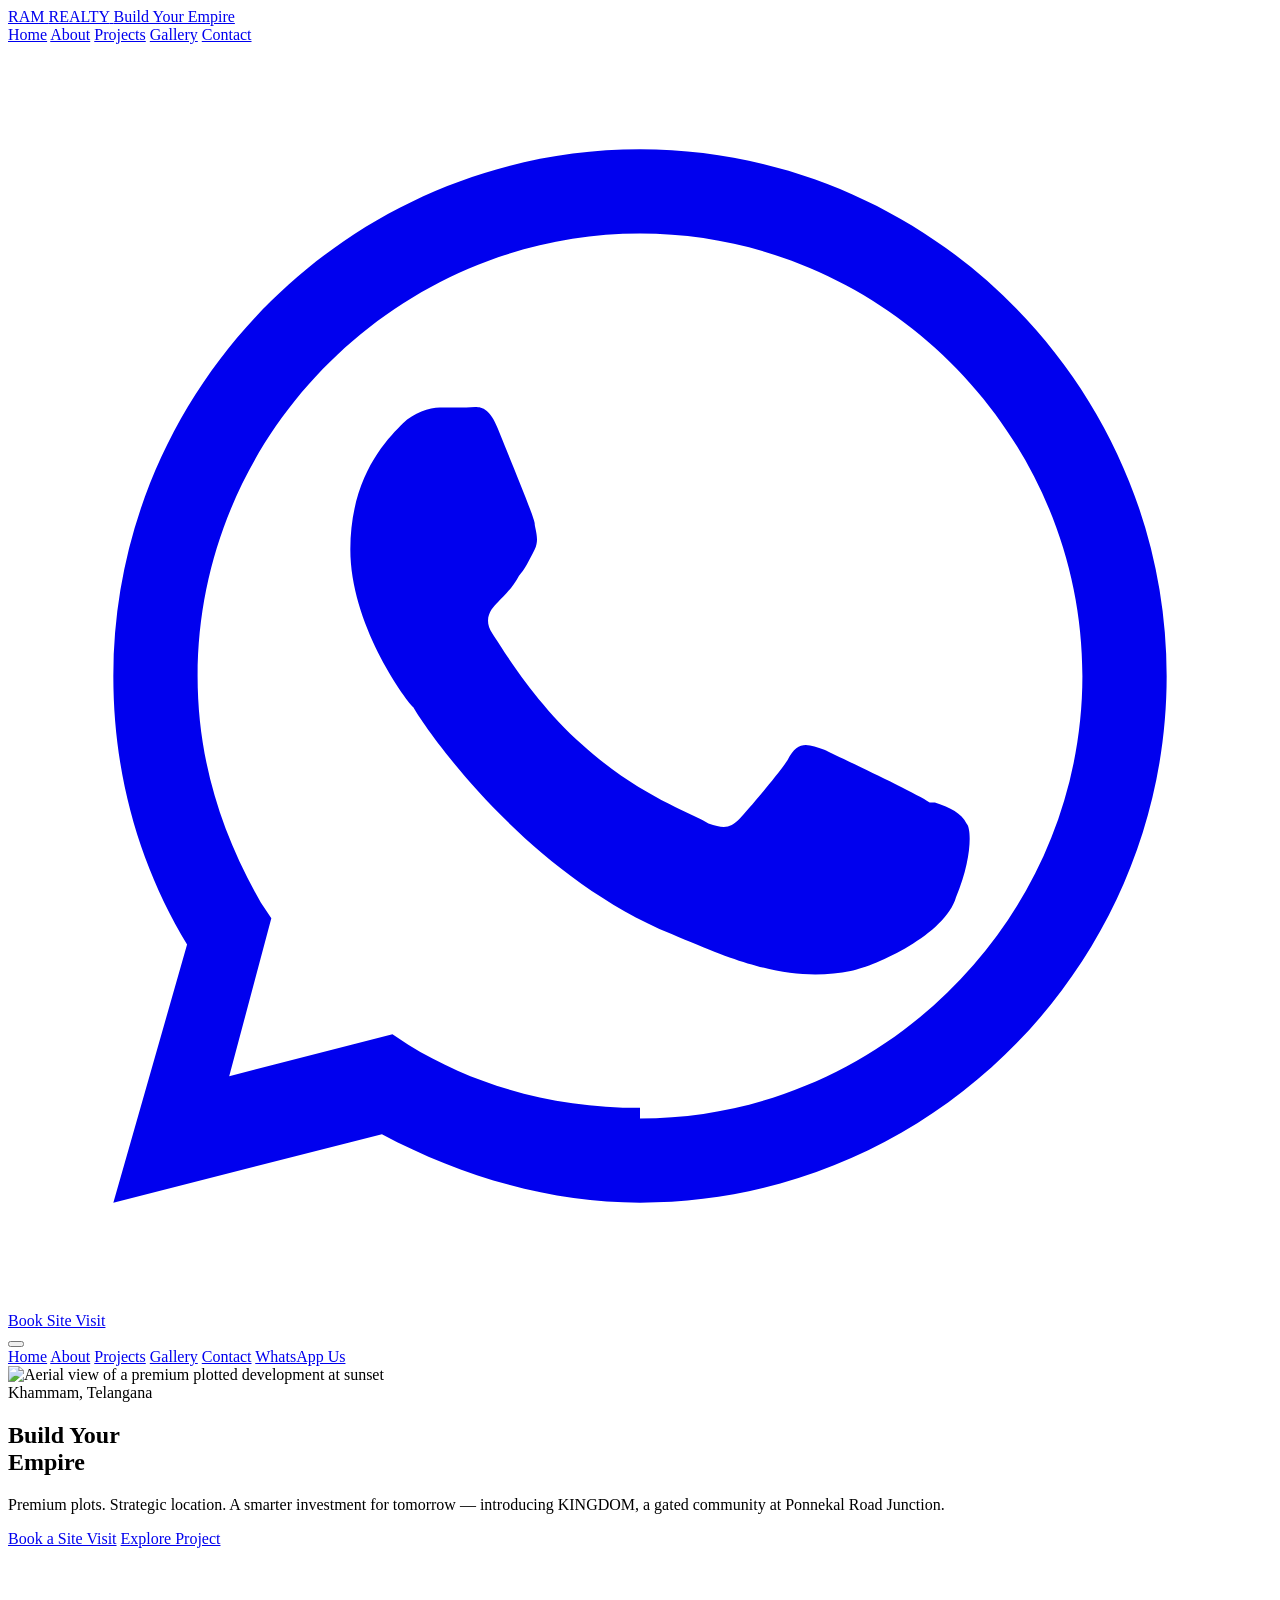
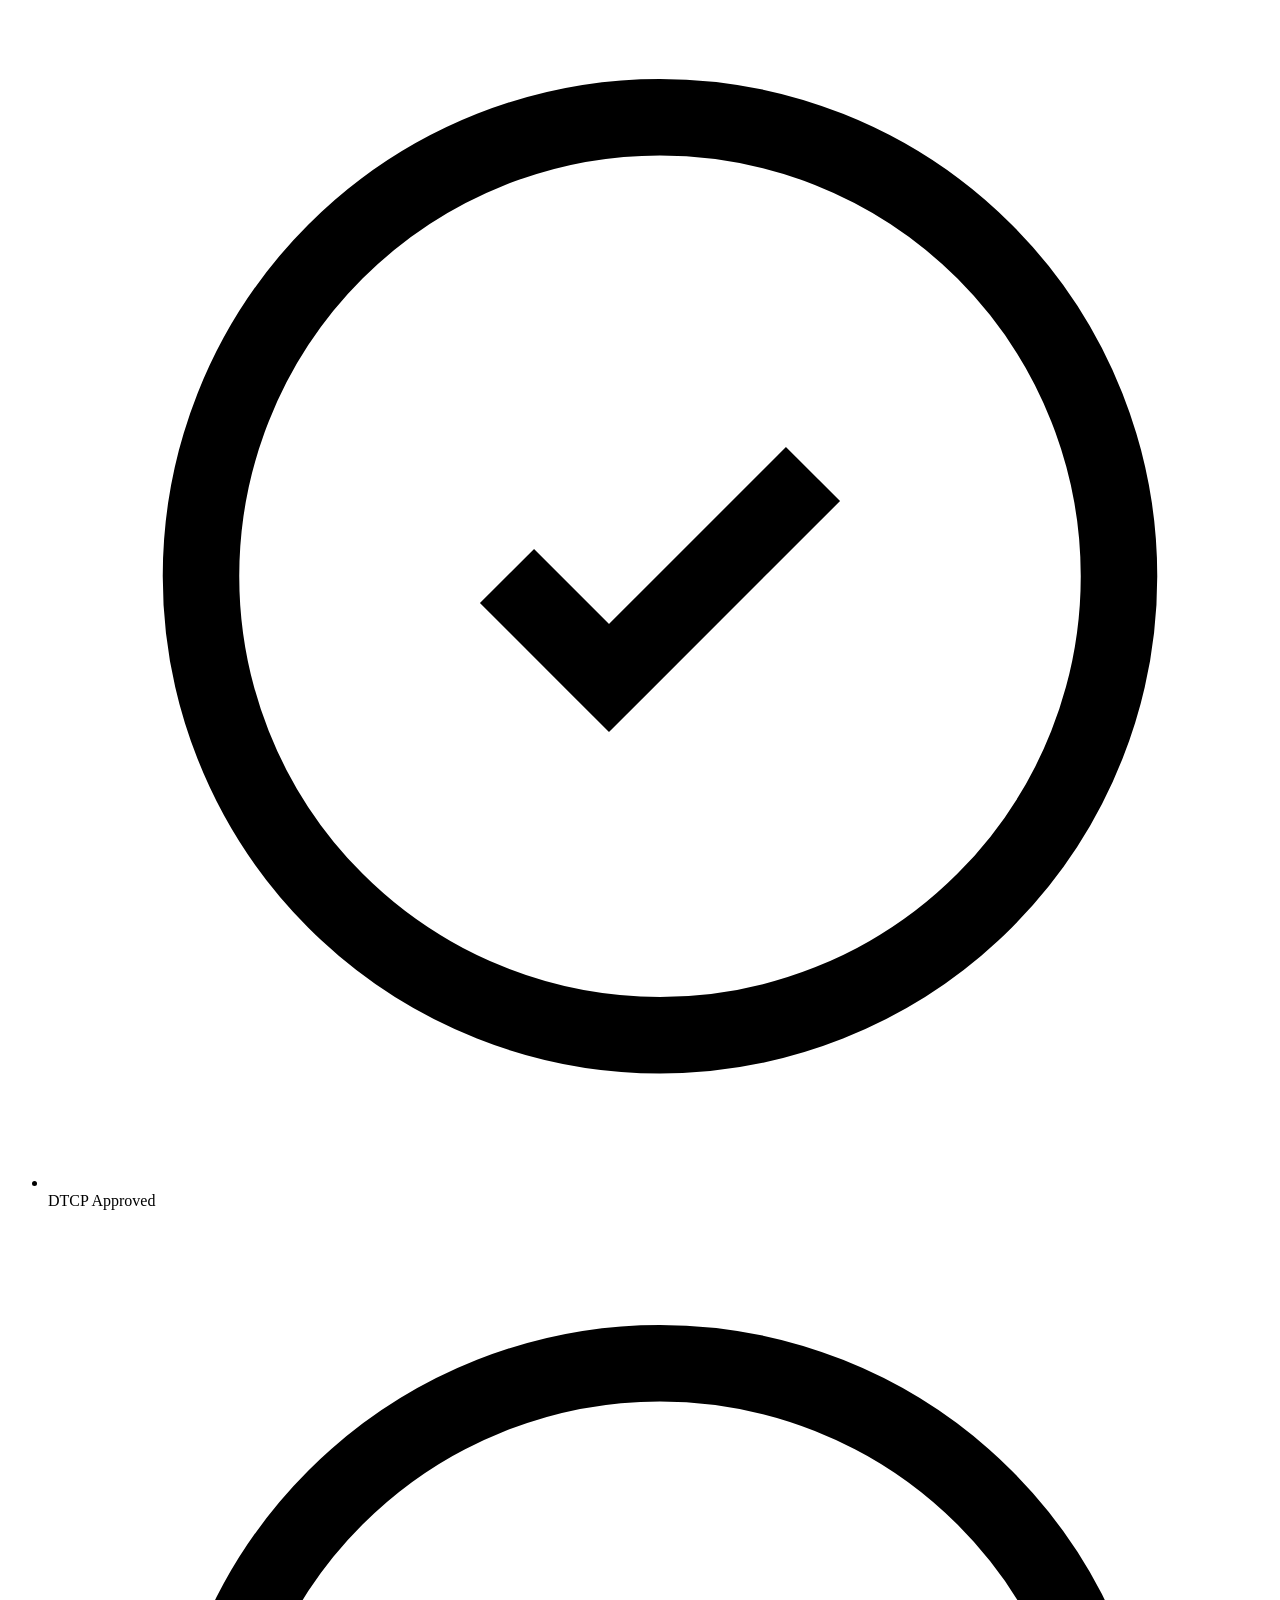
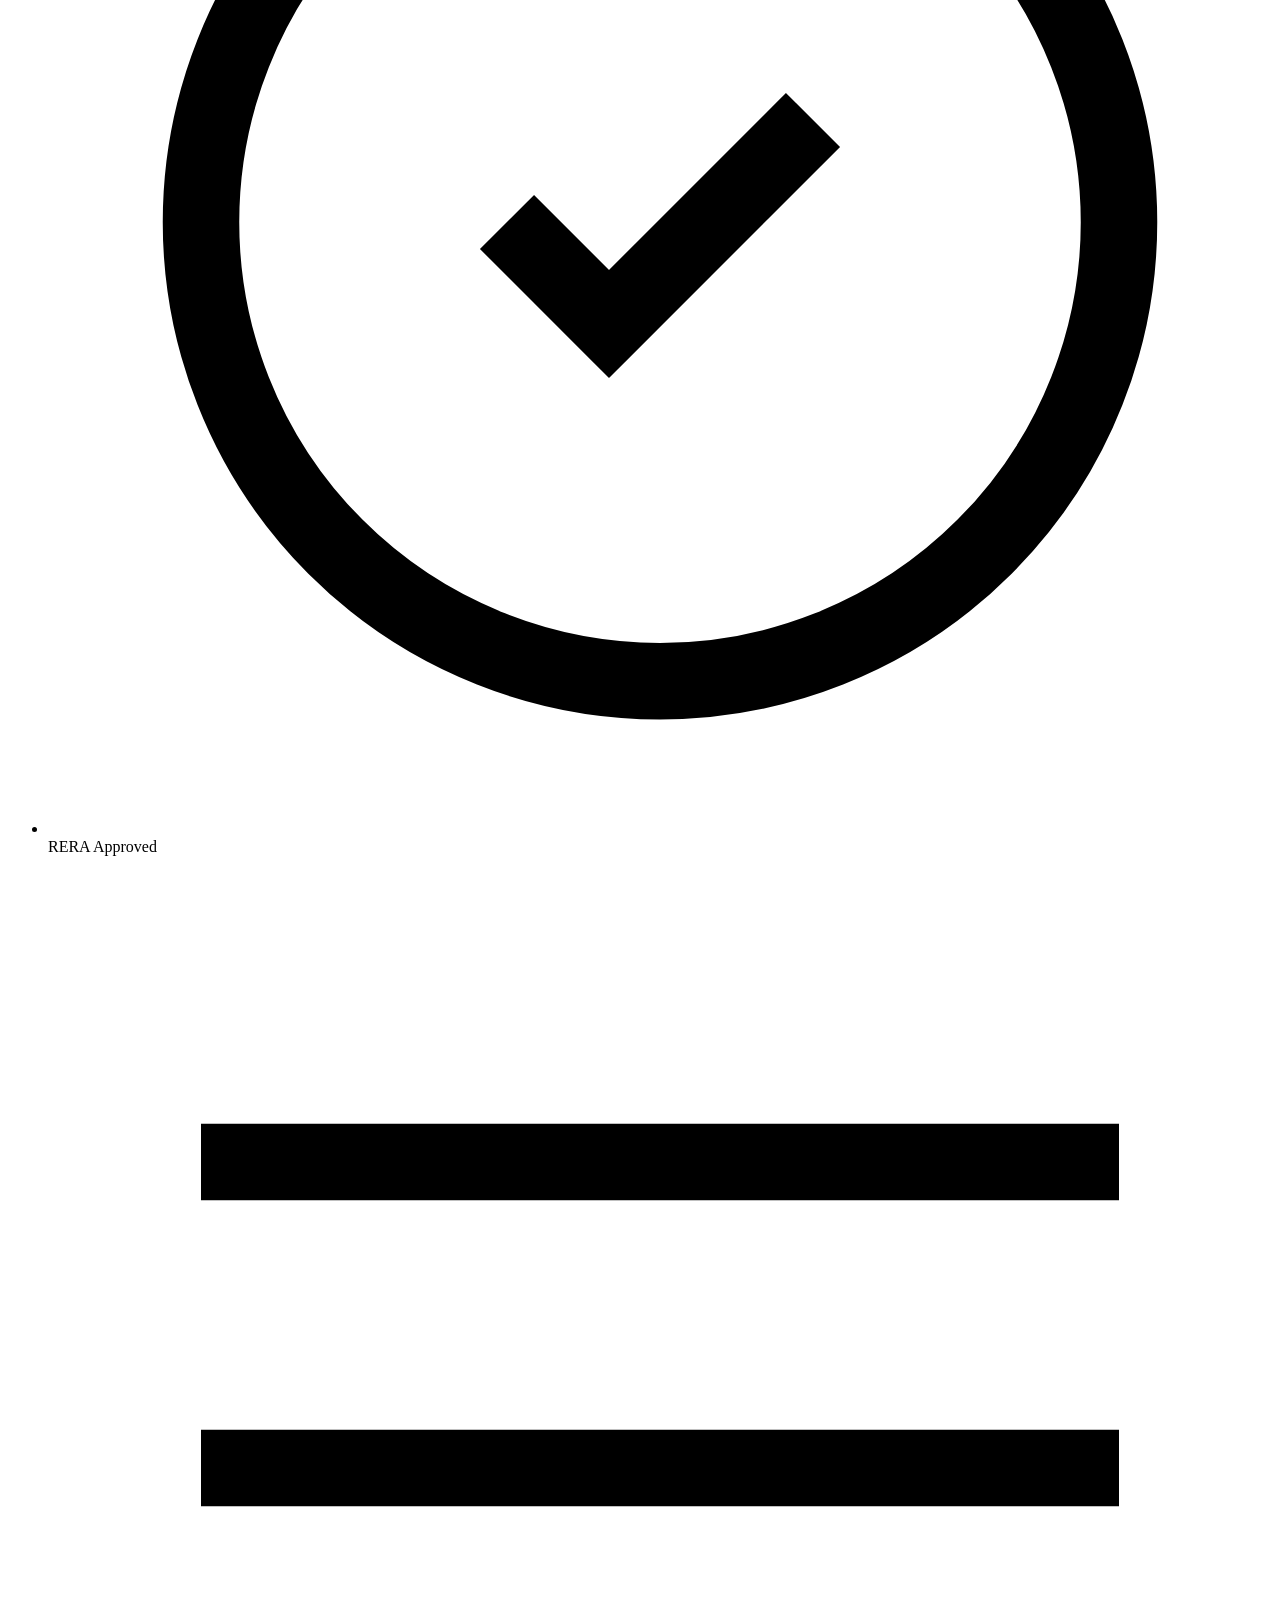
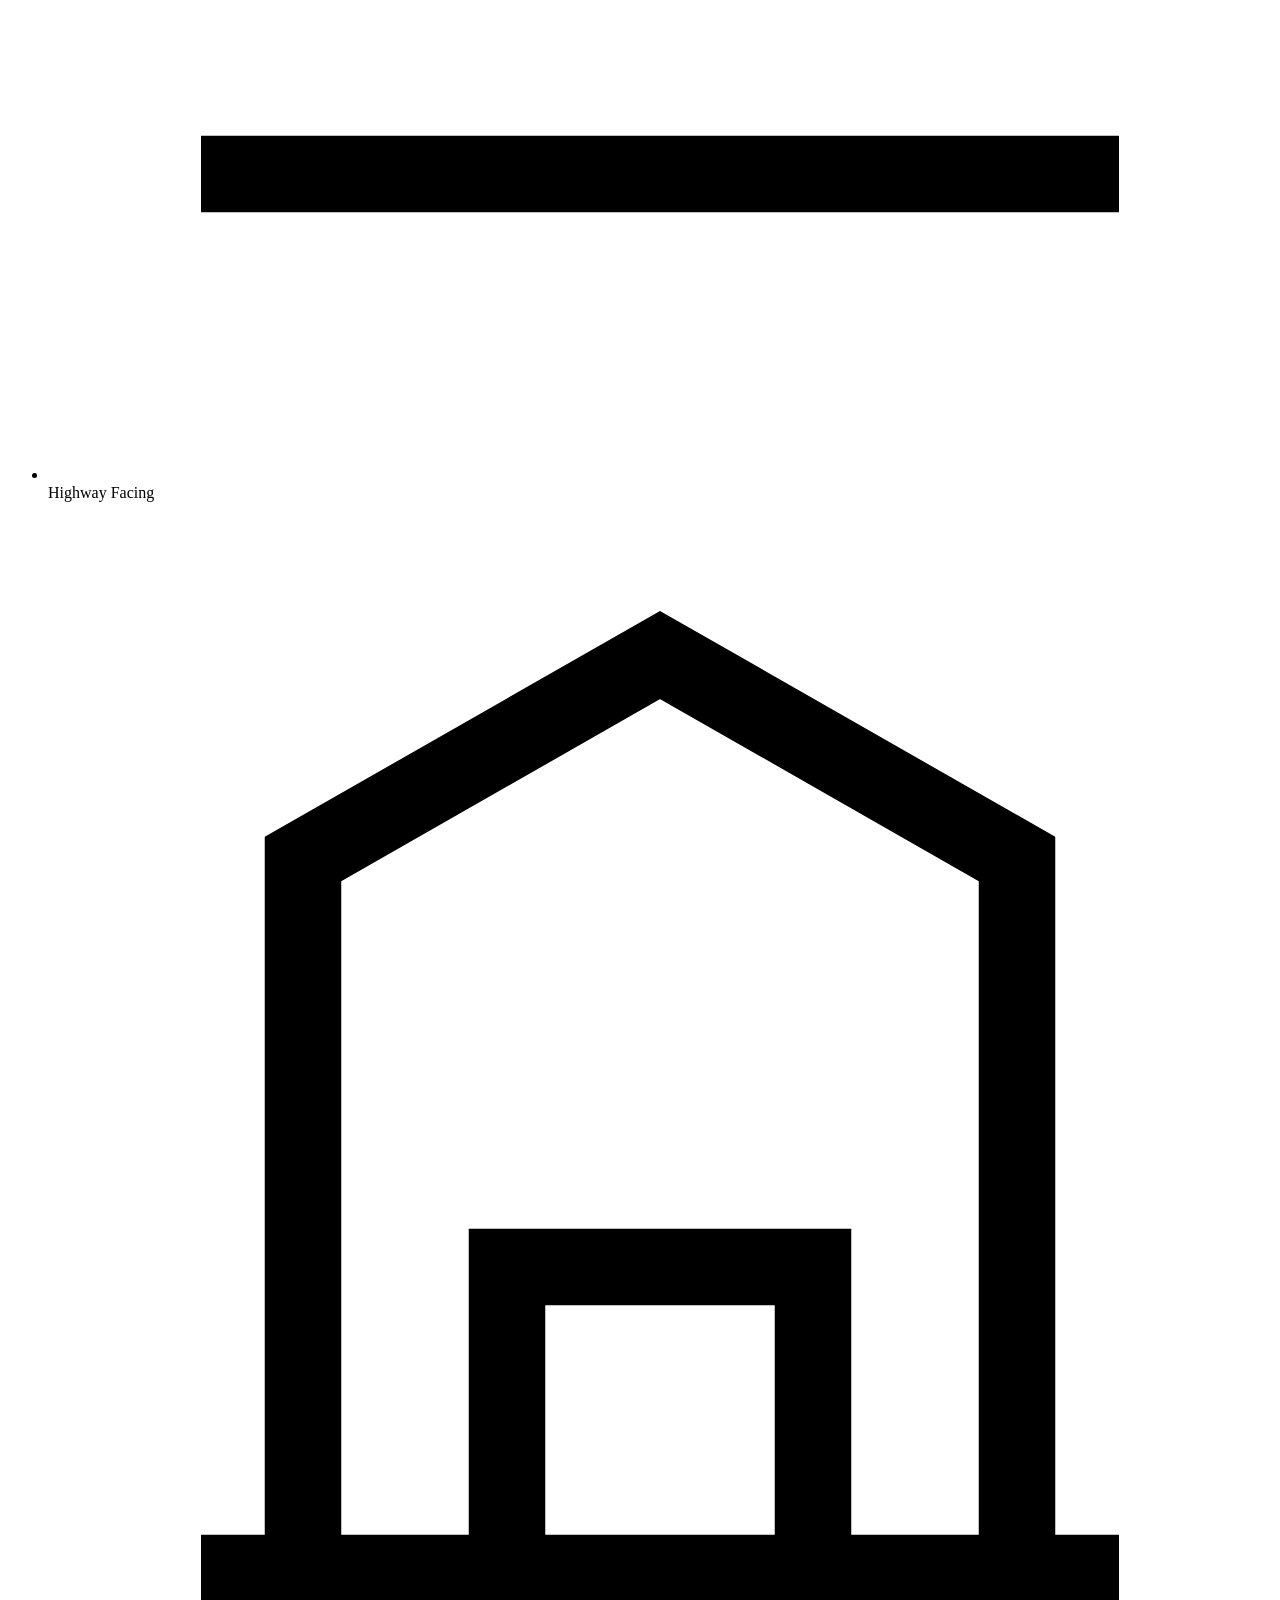
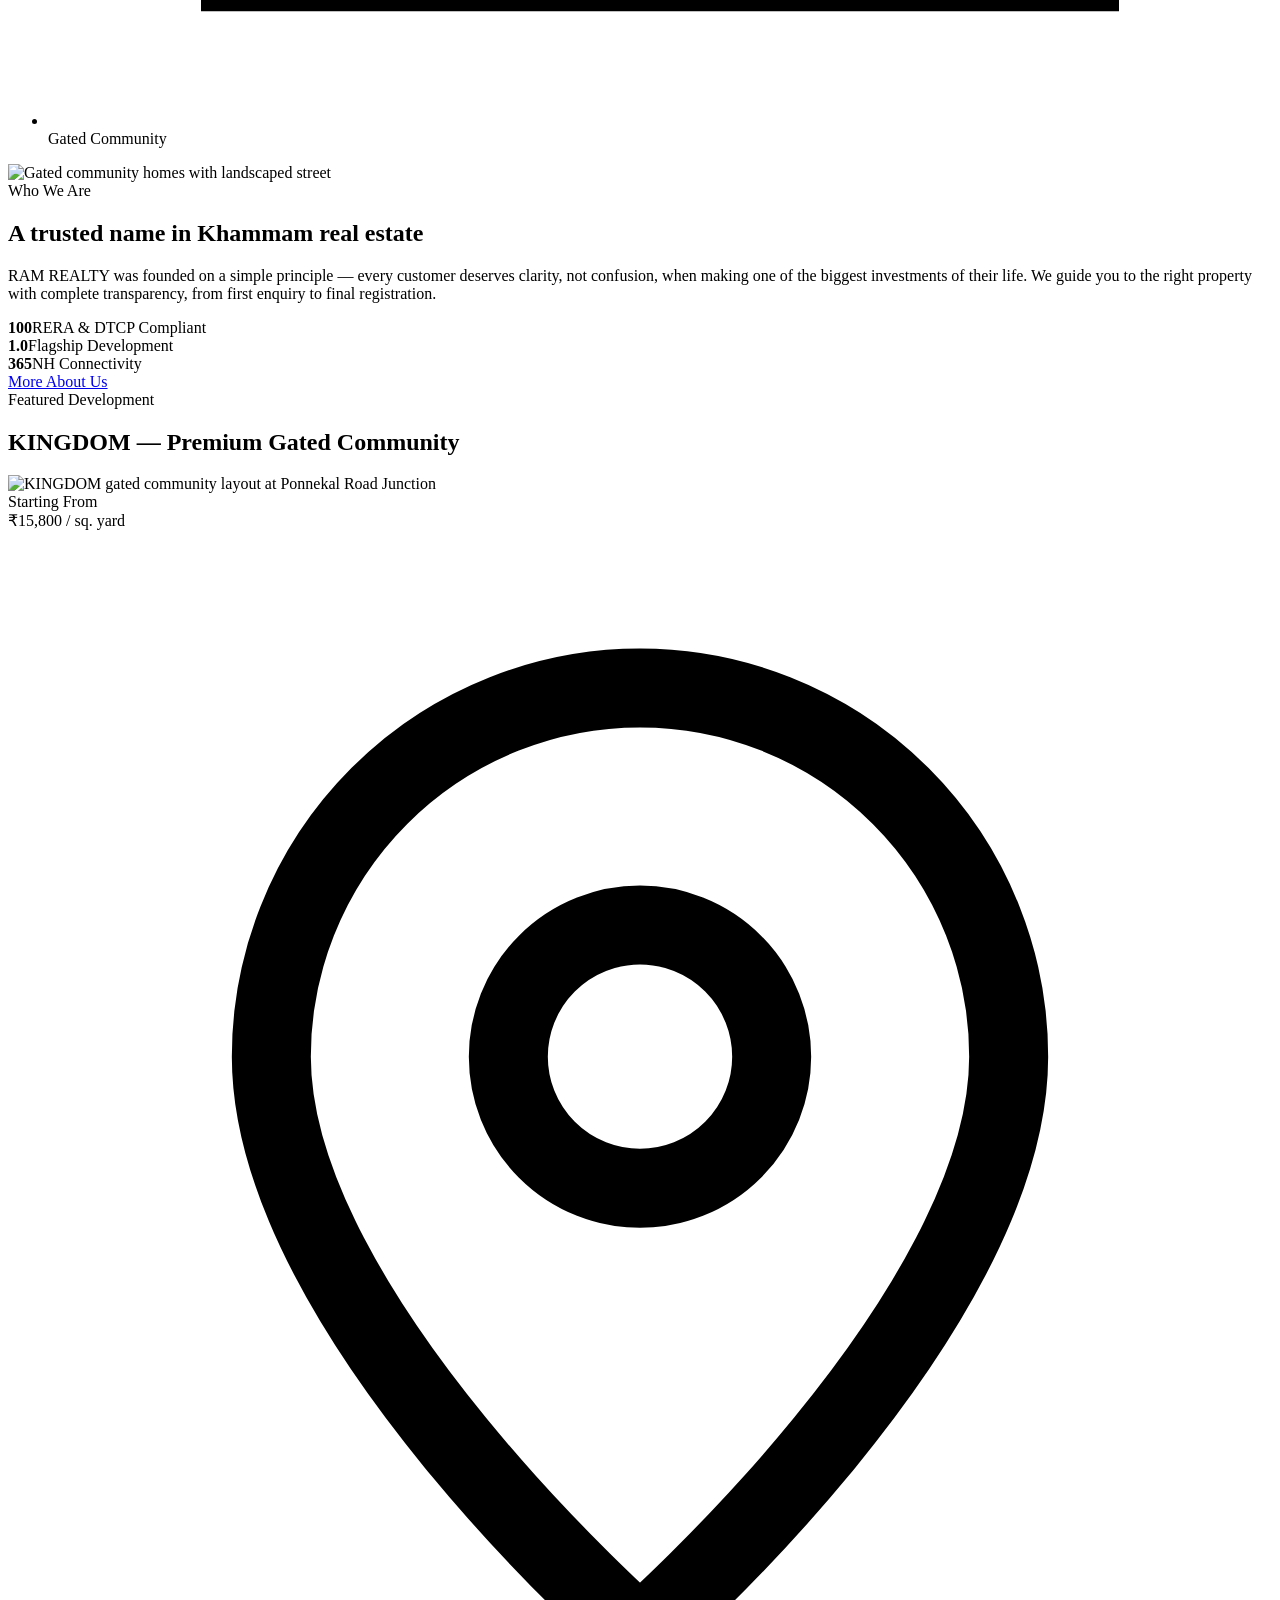
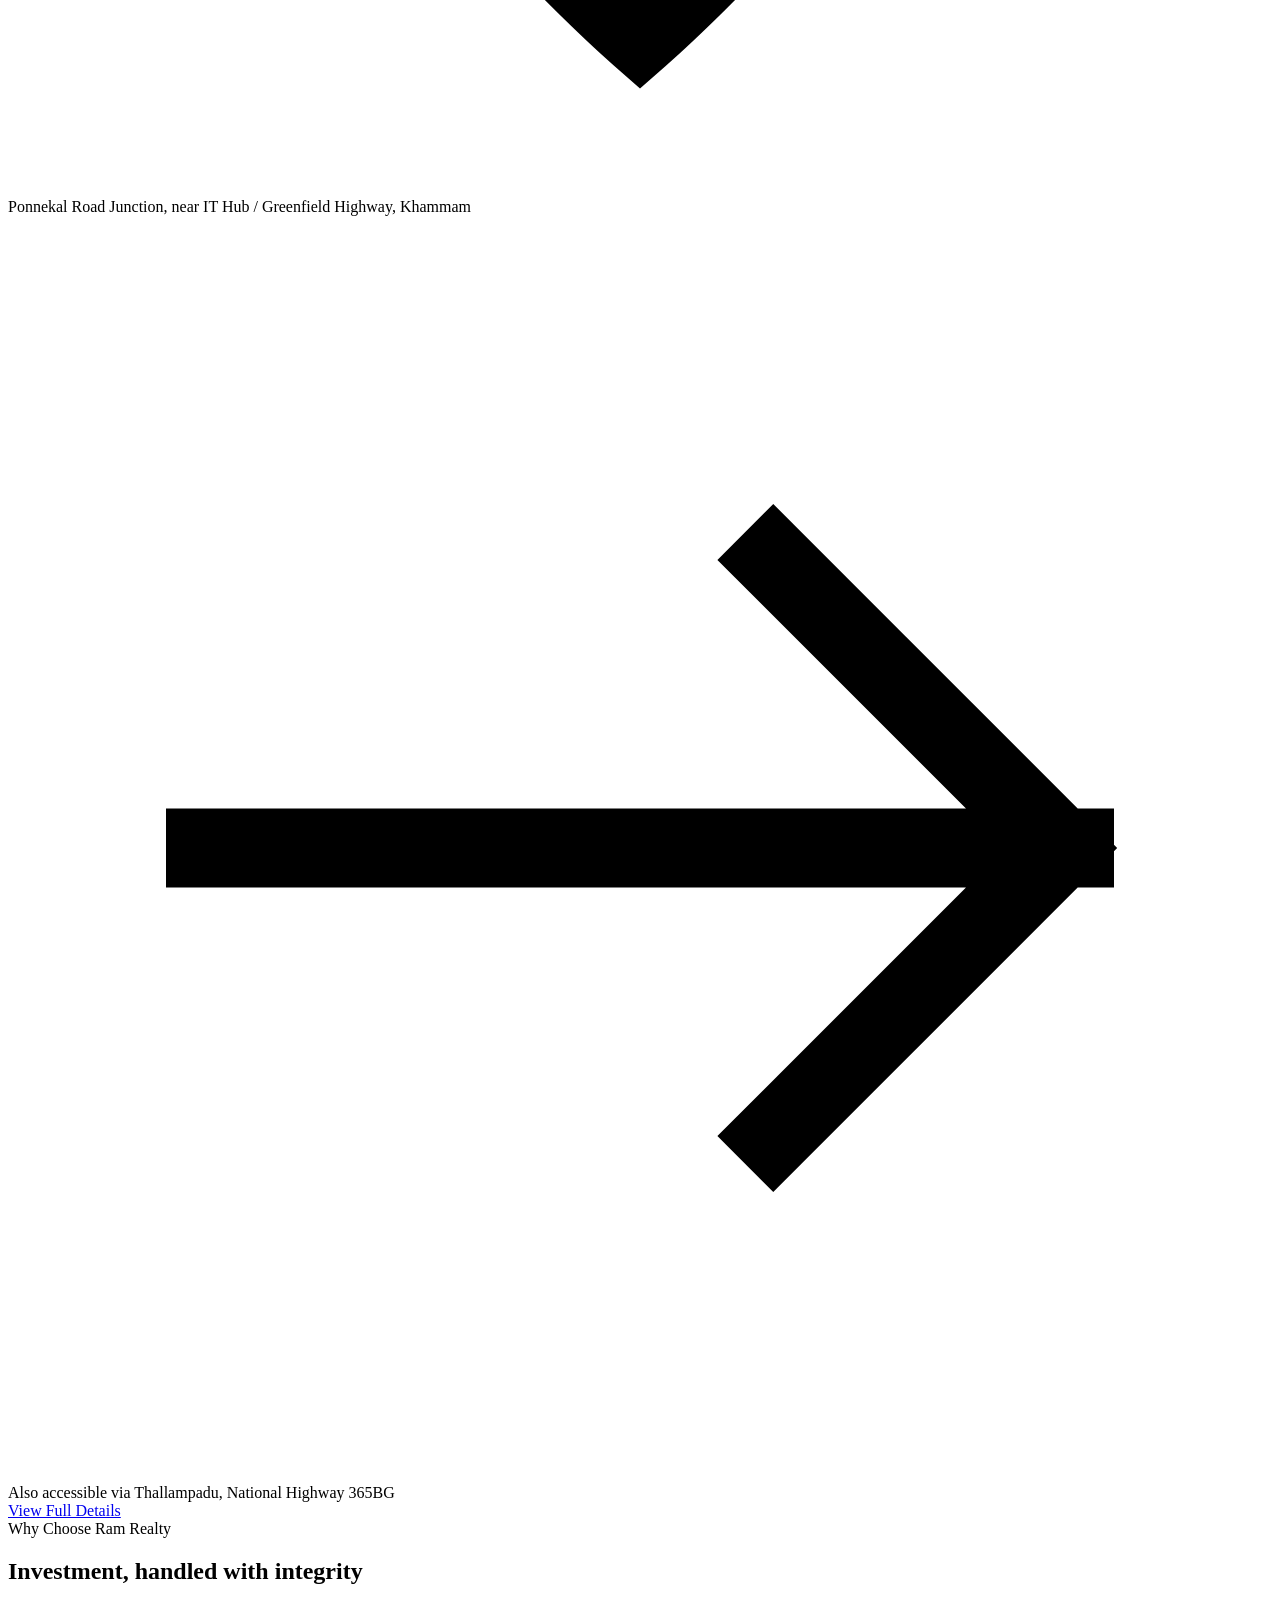
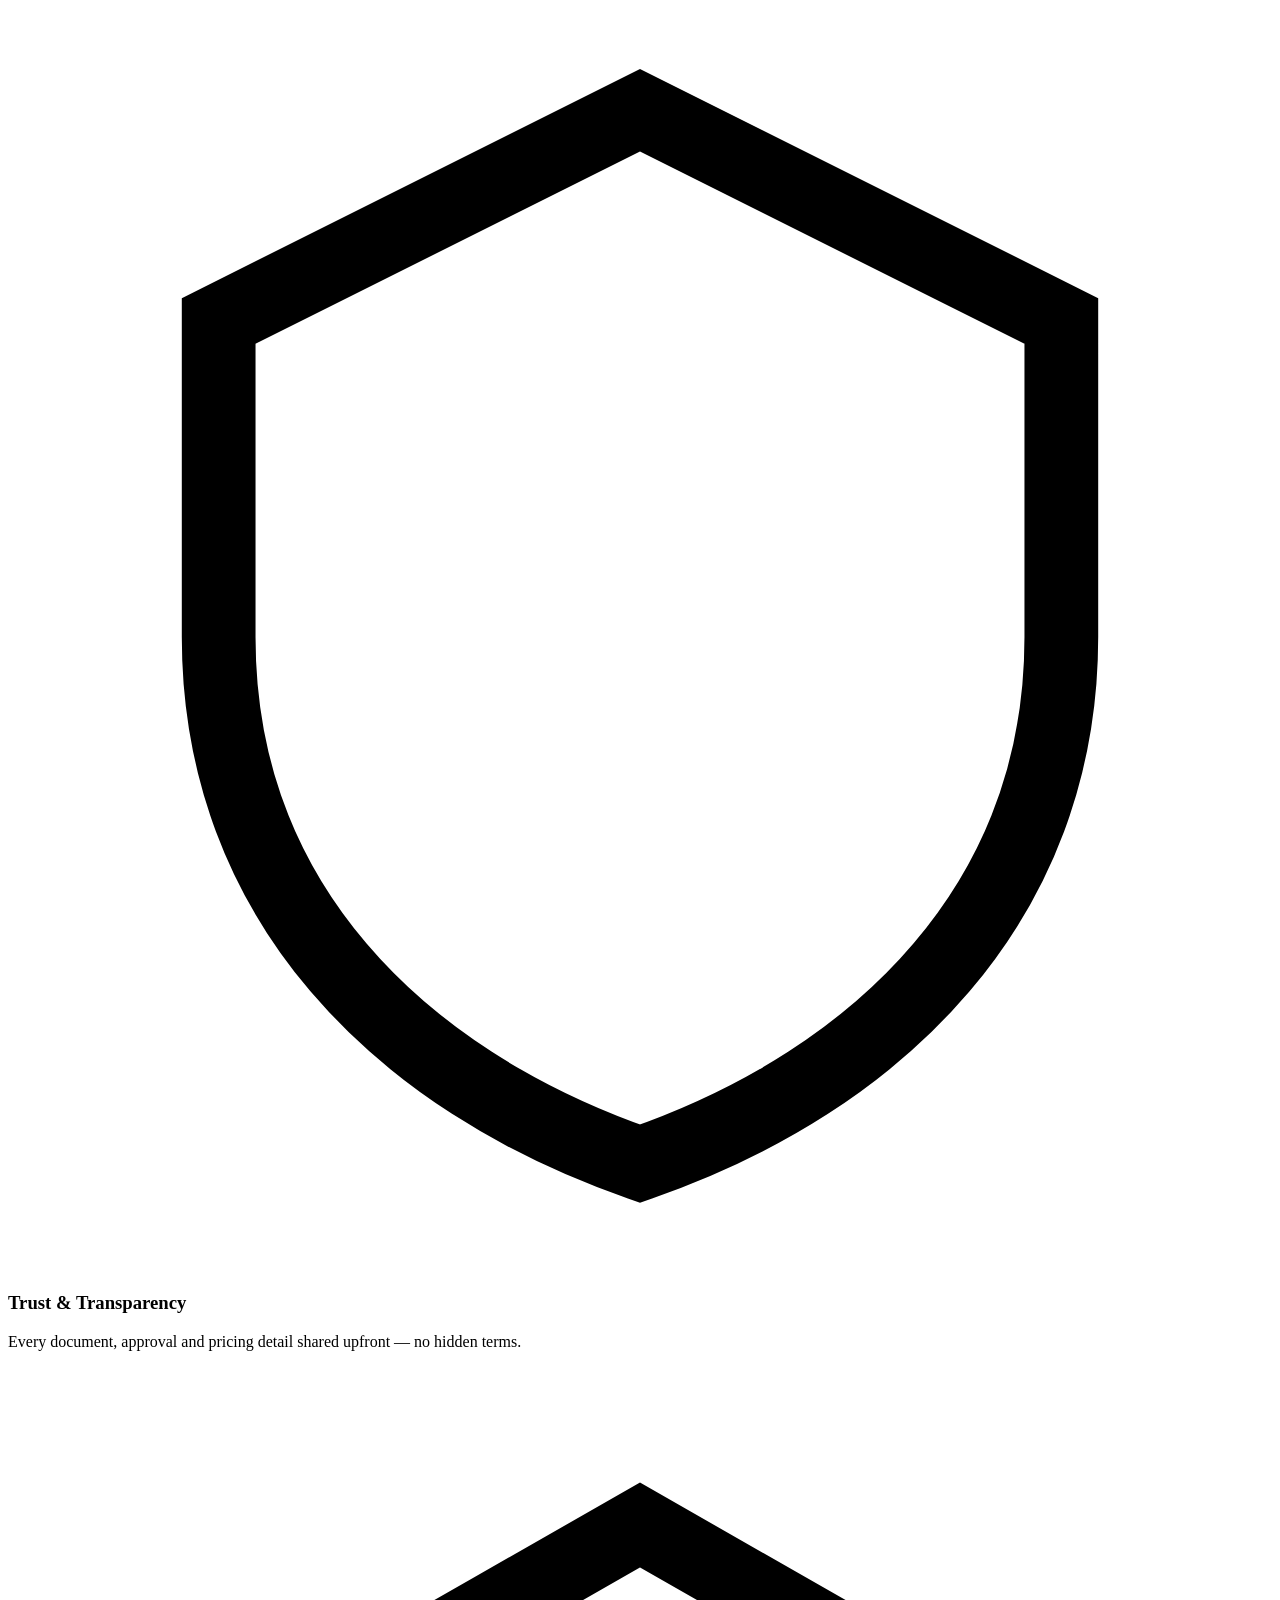
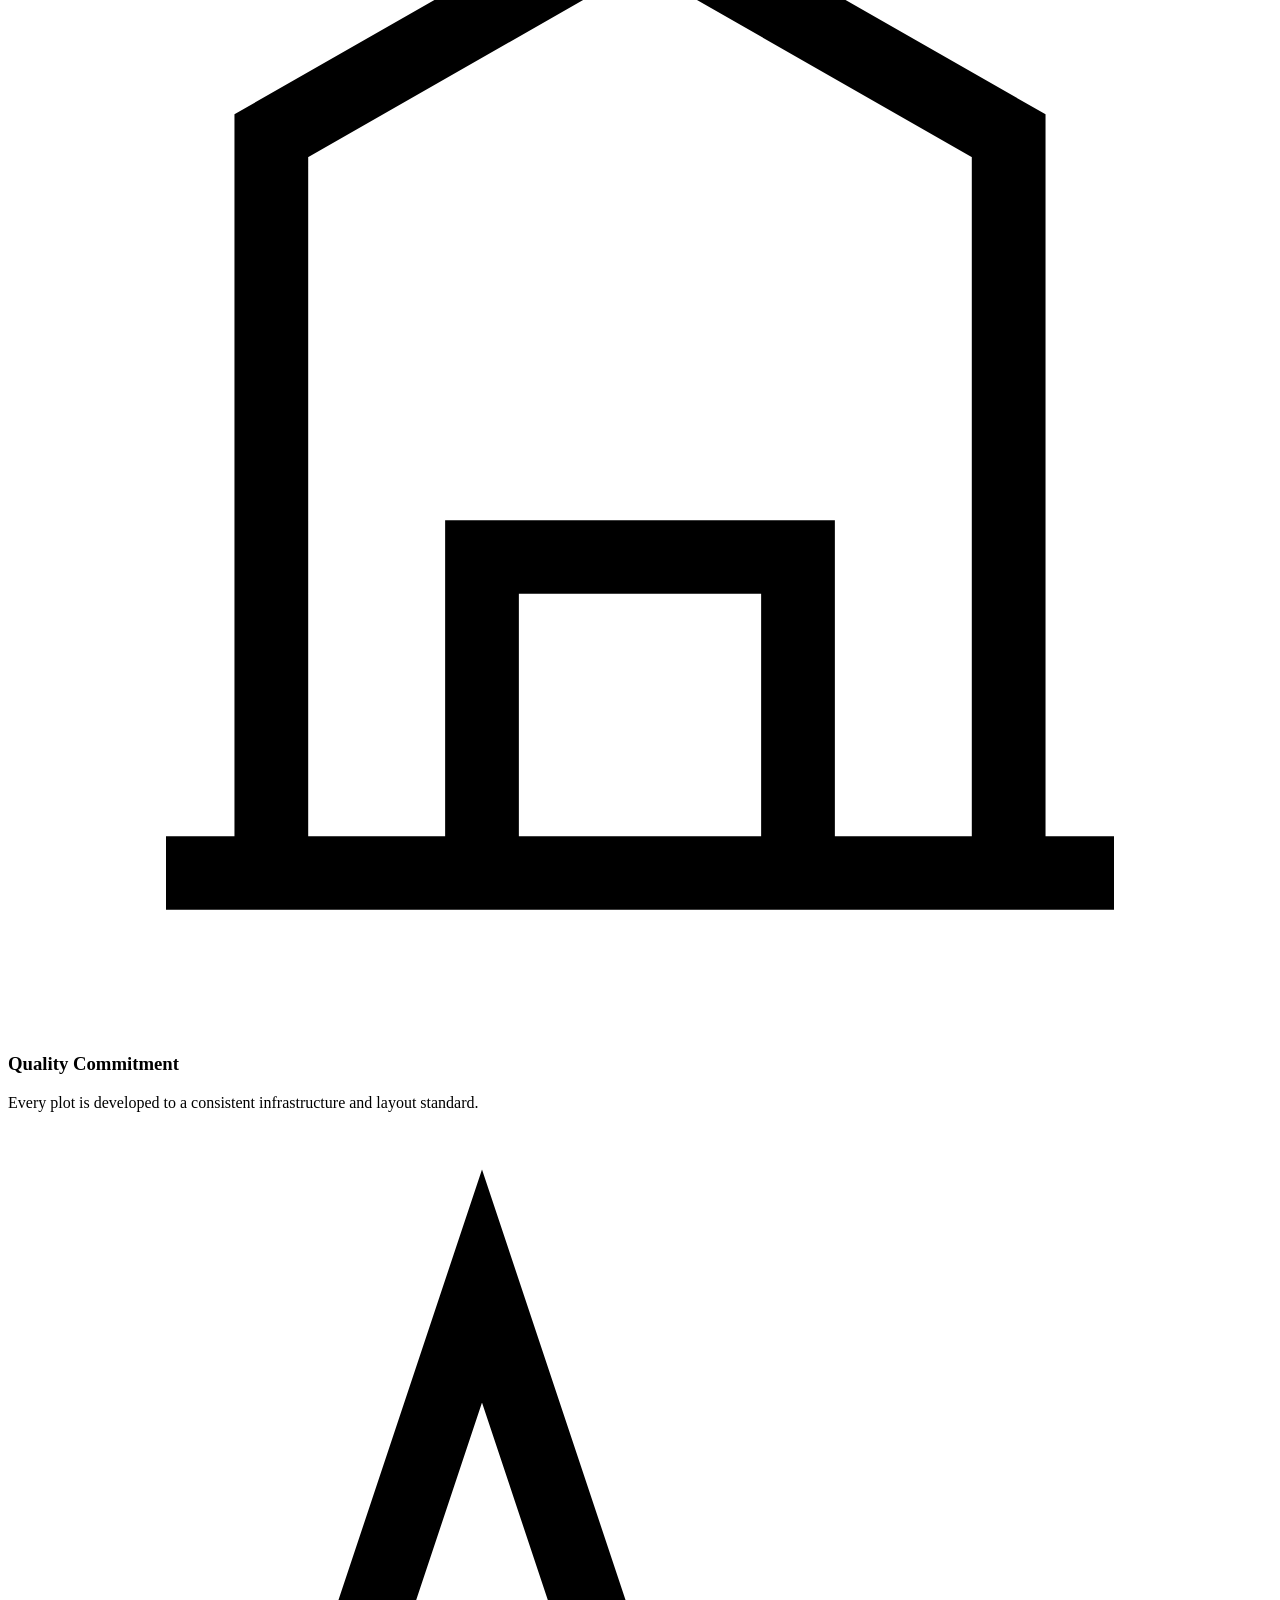
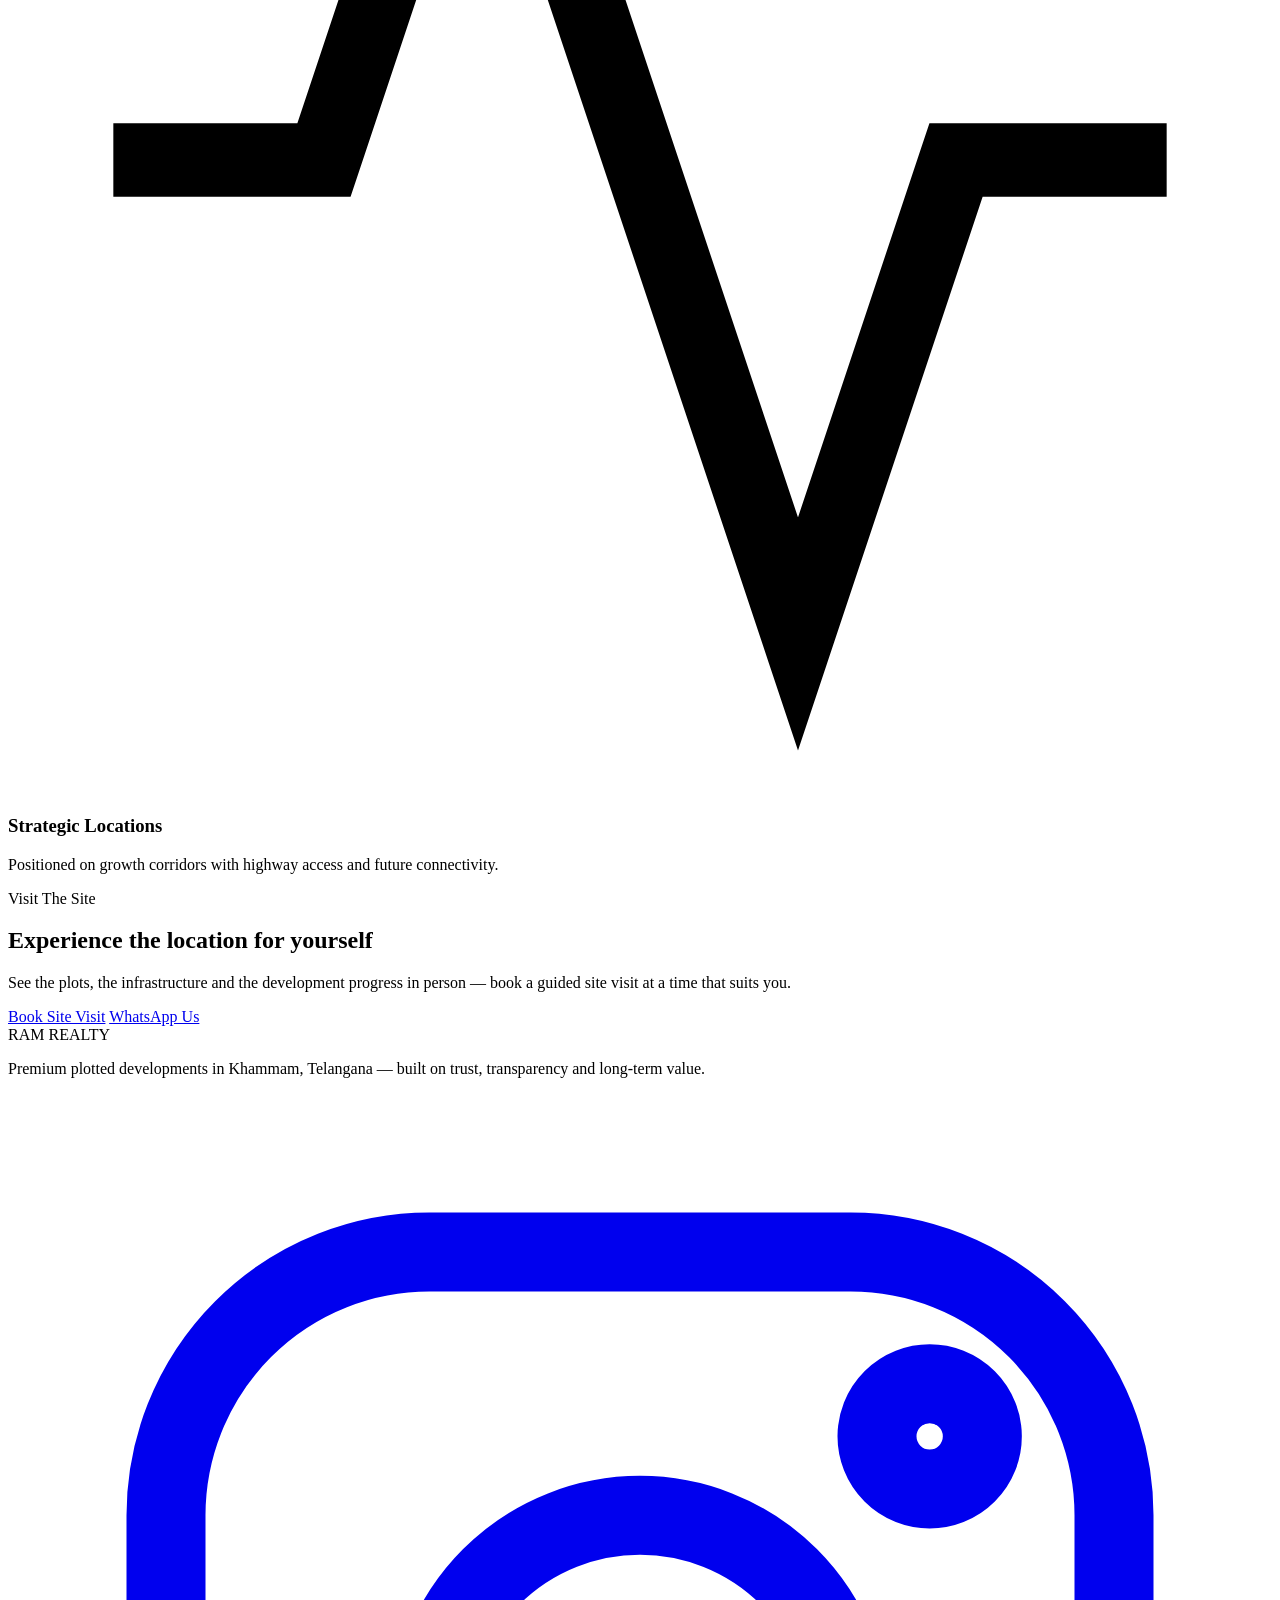
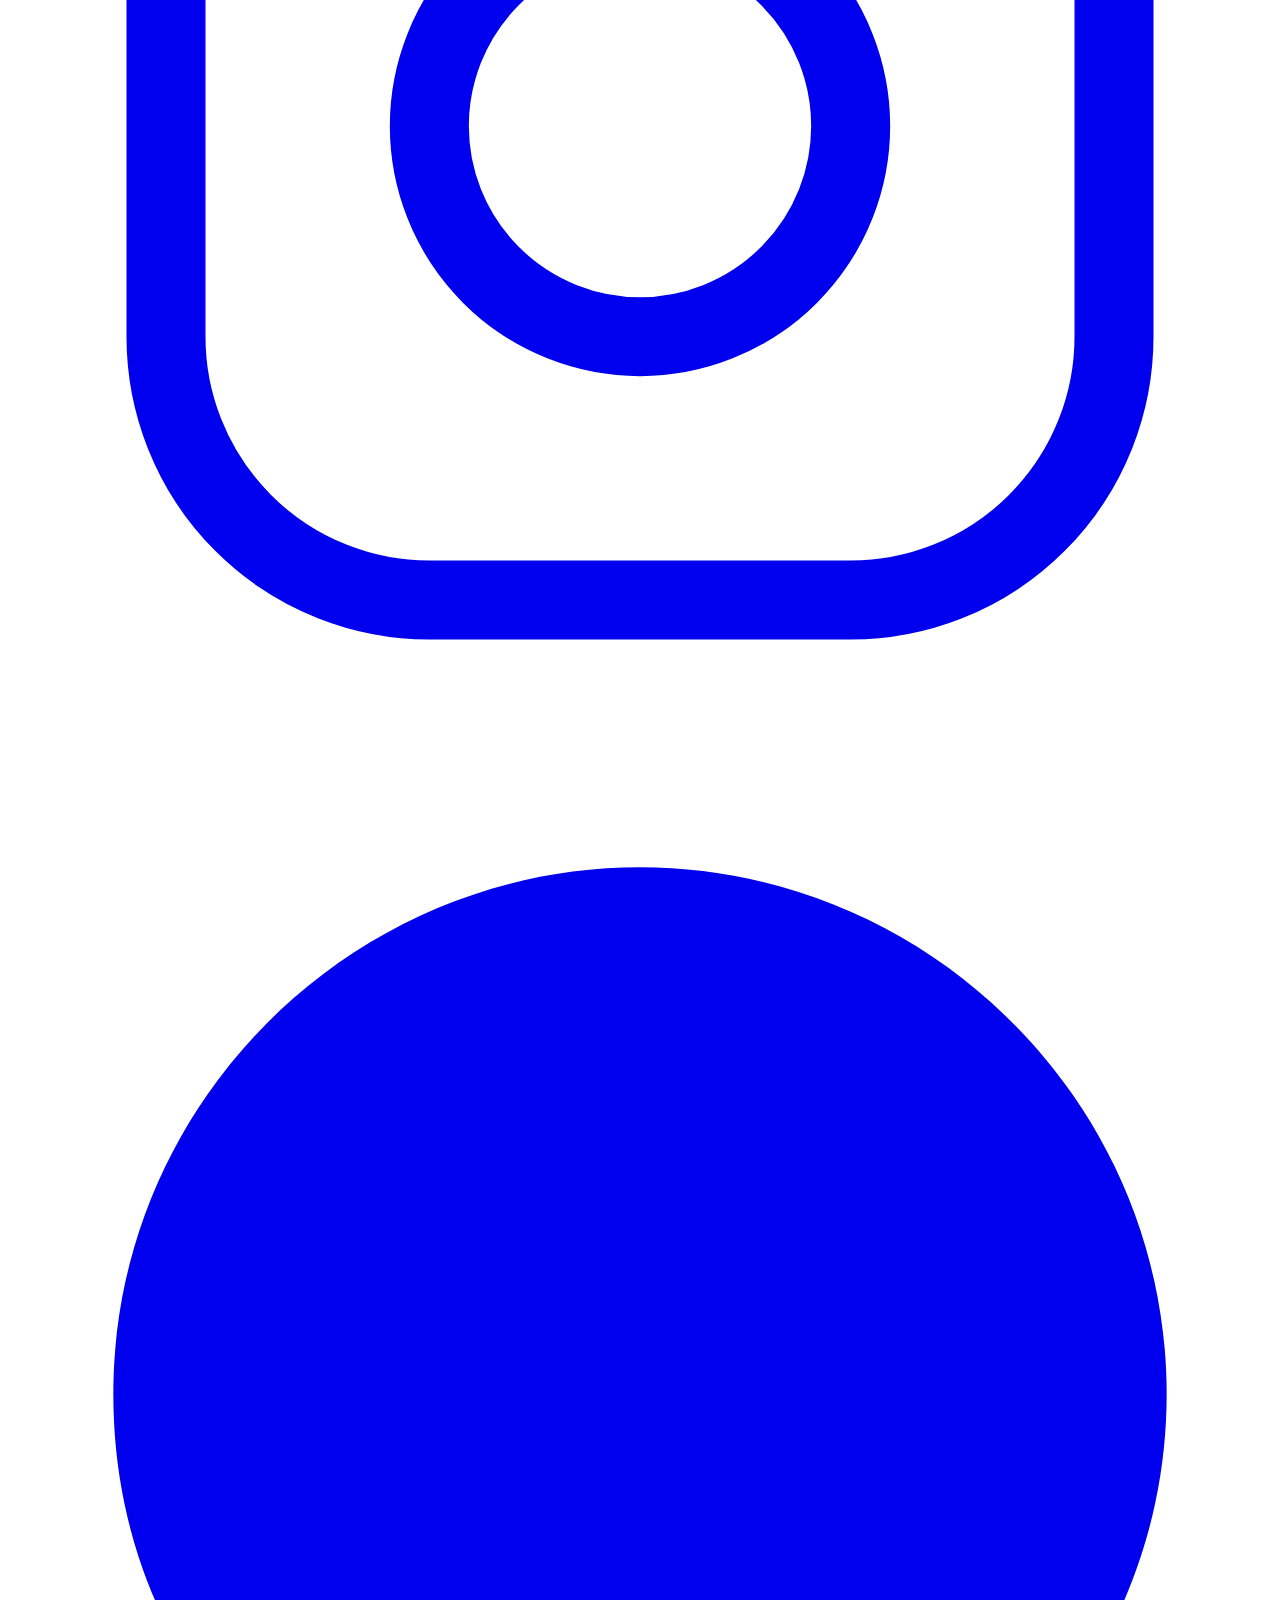
==== commit 6666d88c: "Update stylesheet link path in index.html" ====
--- a/index.html
+++ b/index.html
@@ -5,7 +5,7 @@
 <meta name="viewport" content="width=device-width, initial-scale=1.0">
 <title>RAM REALTY — Build Your Empire | Premium Plots in Khammam</title>
 <meta name="description" content="RAM REALTY — premium DTCP &amp; RERA approved gated-community plots at Ponnekal Road Junction, Khammam. A smarter investment for tomorrow.">
-<link rel="stylesheet" href="style.css">
+<link rel="stylesheet" href="css/style.css">
 </head>
 <body>
 
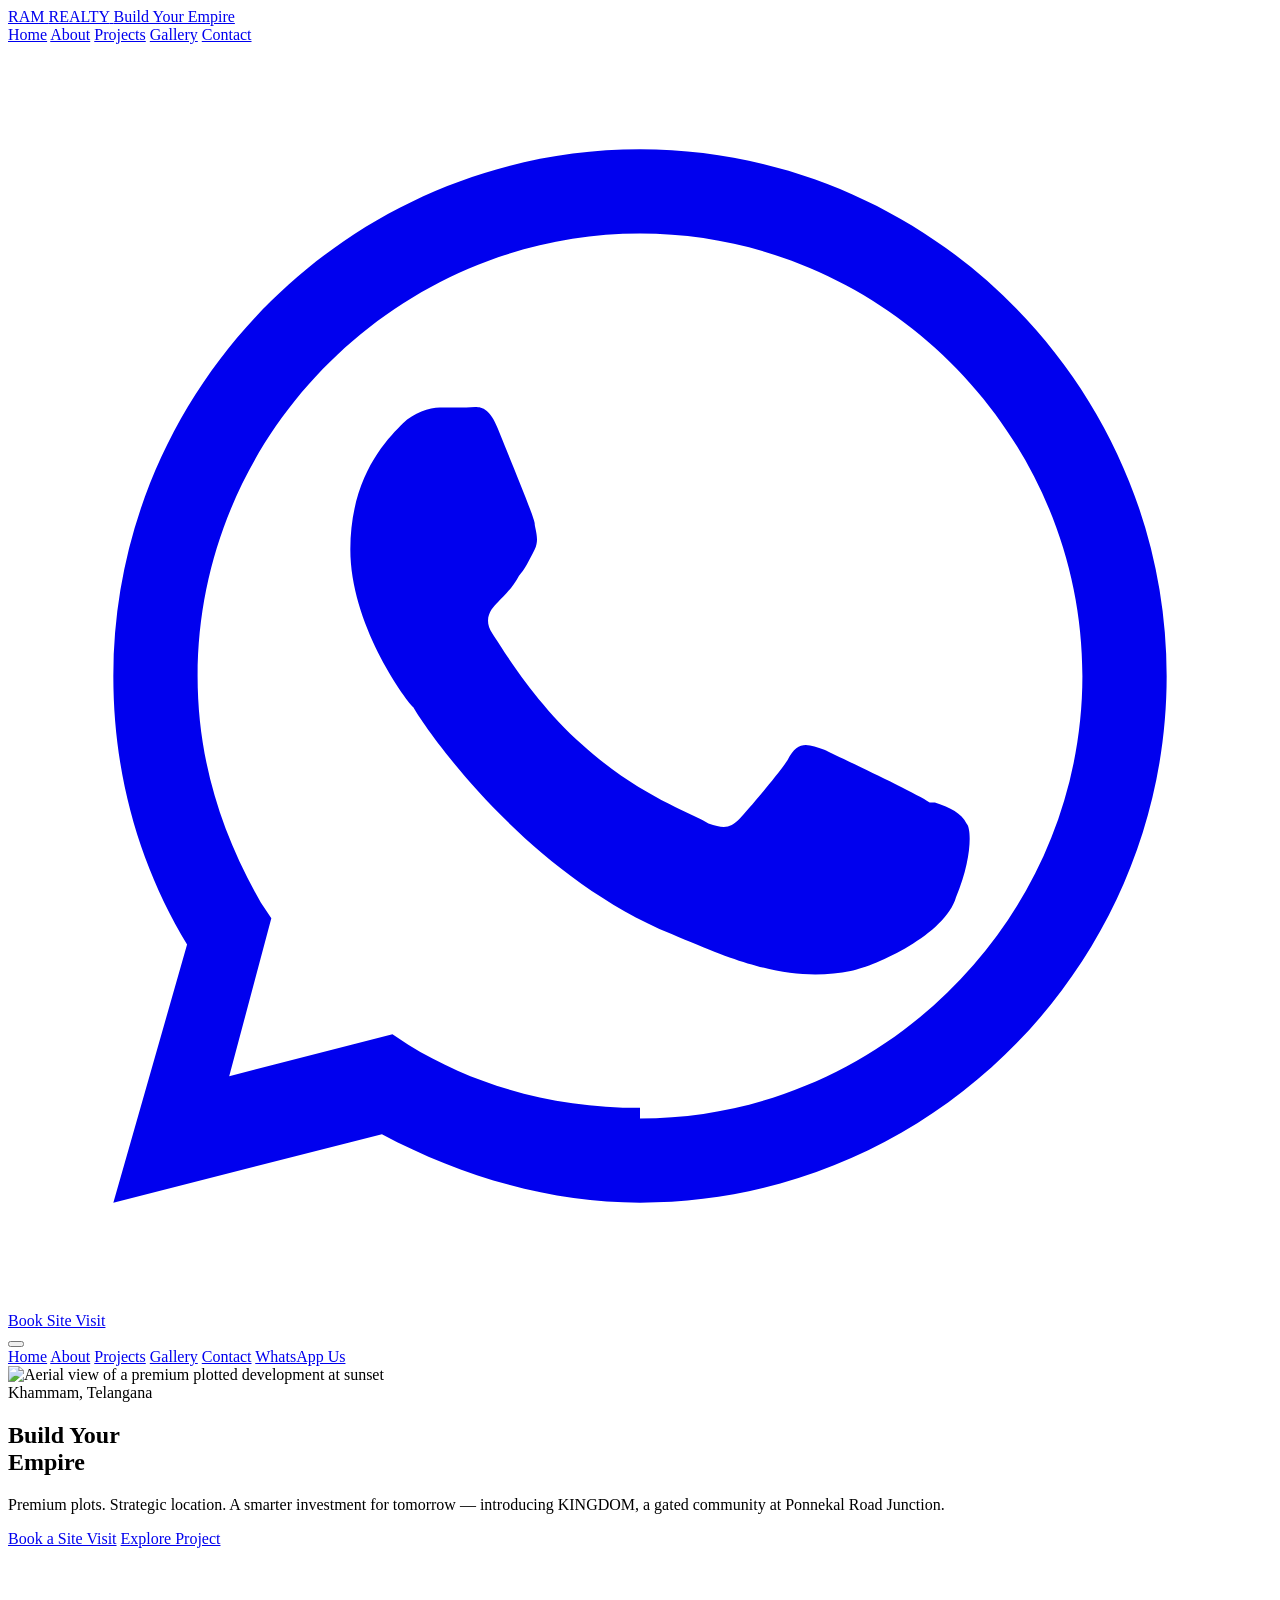
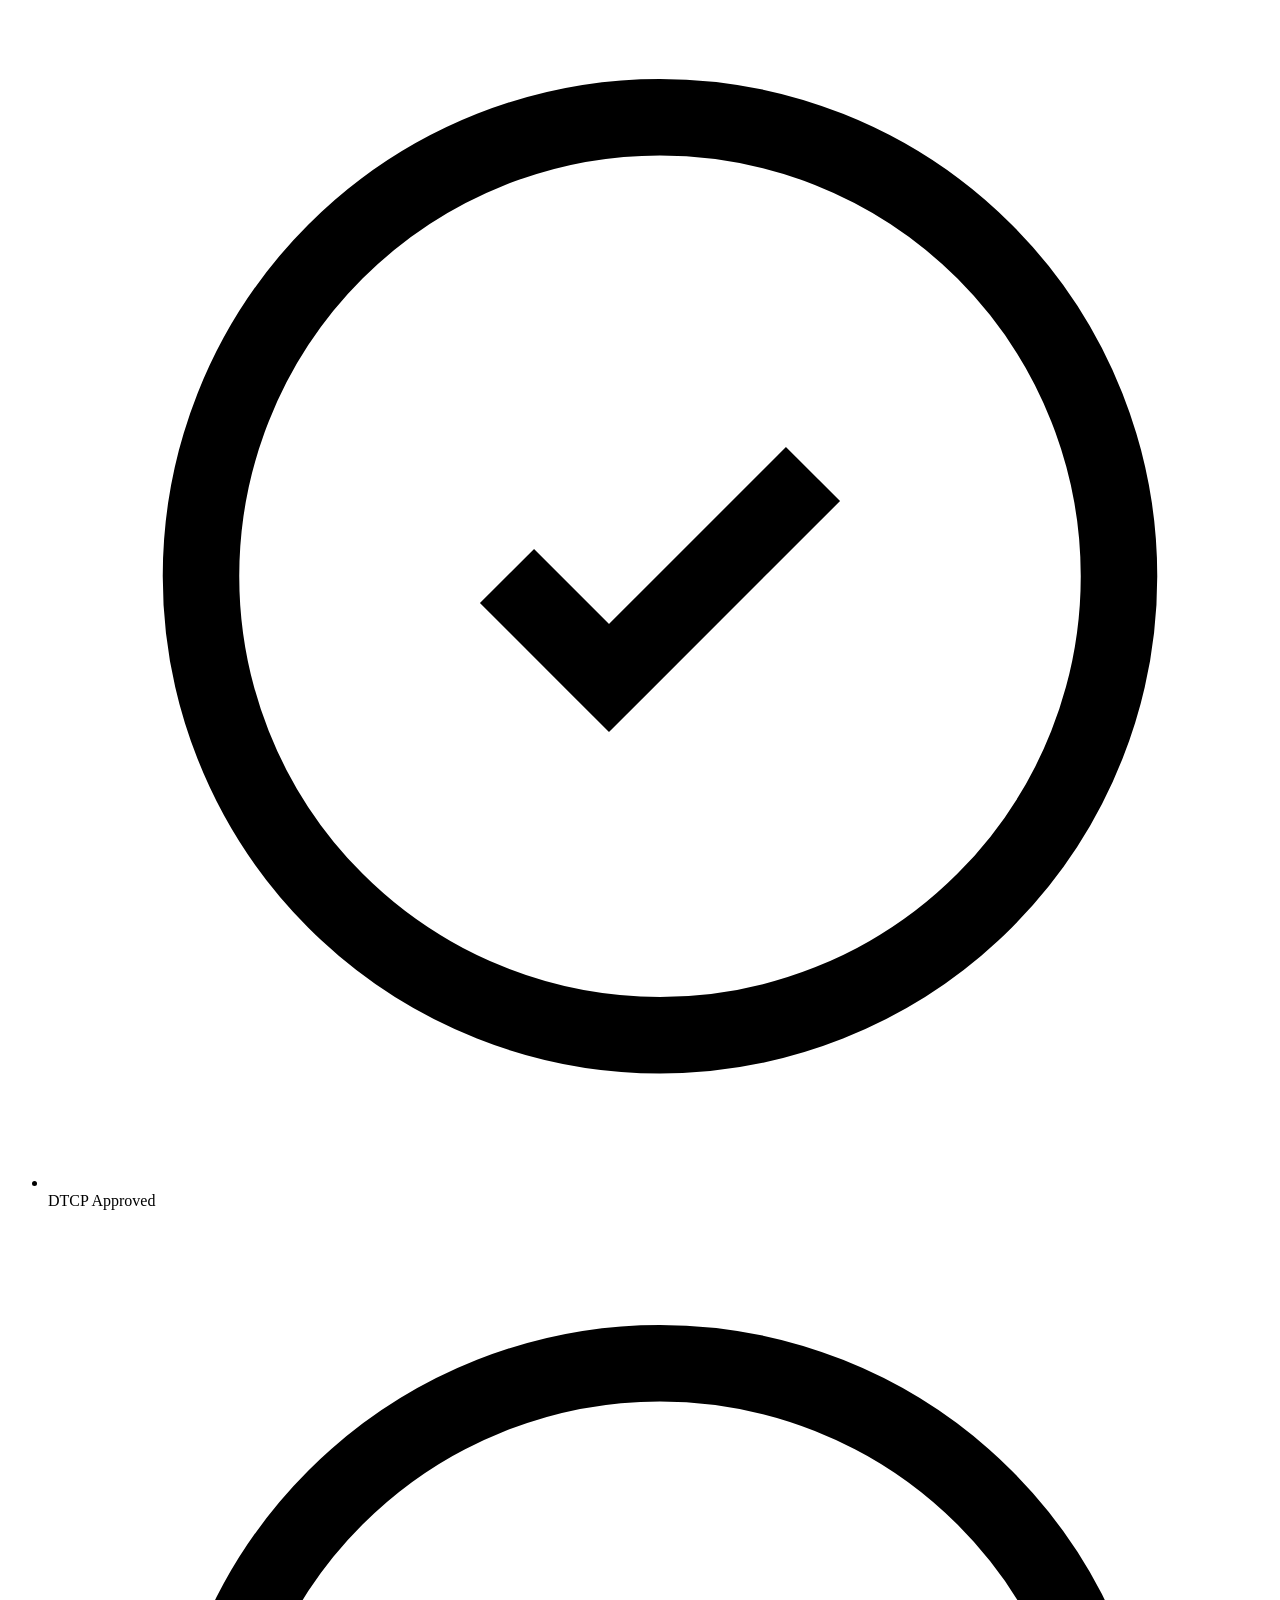
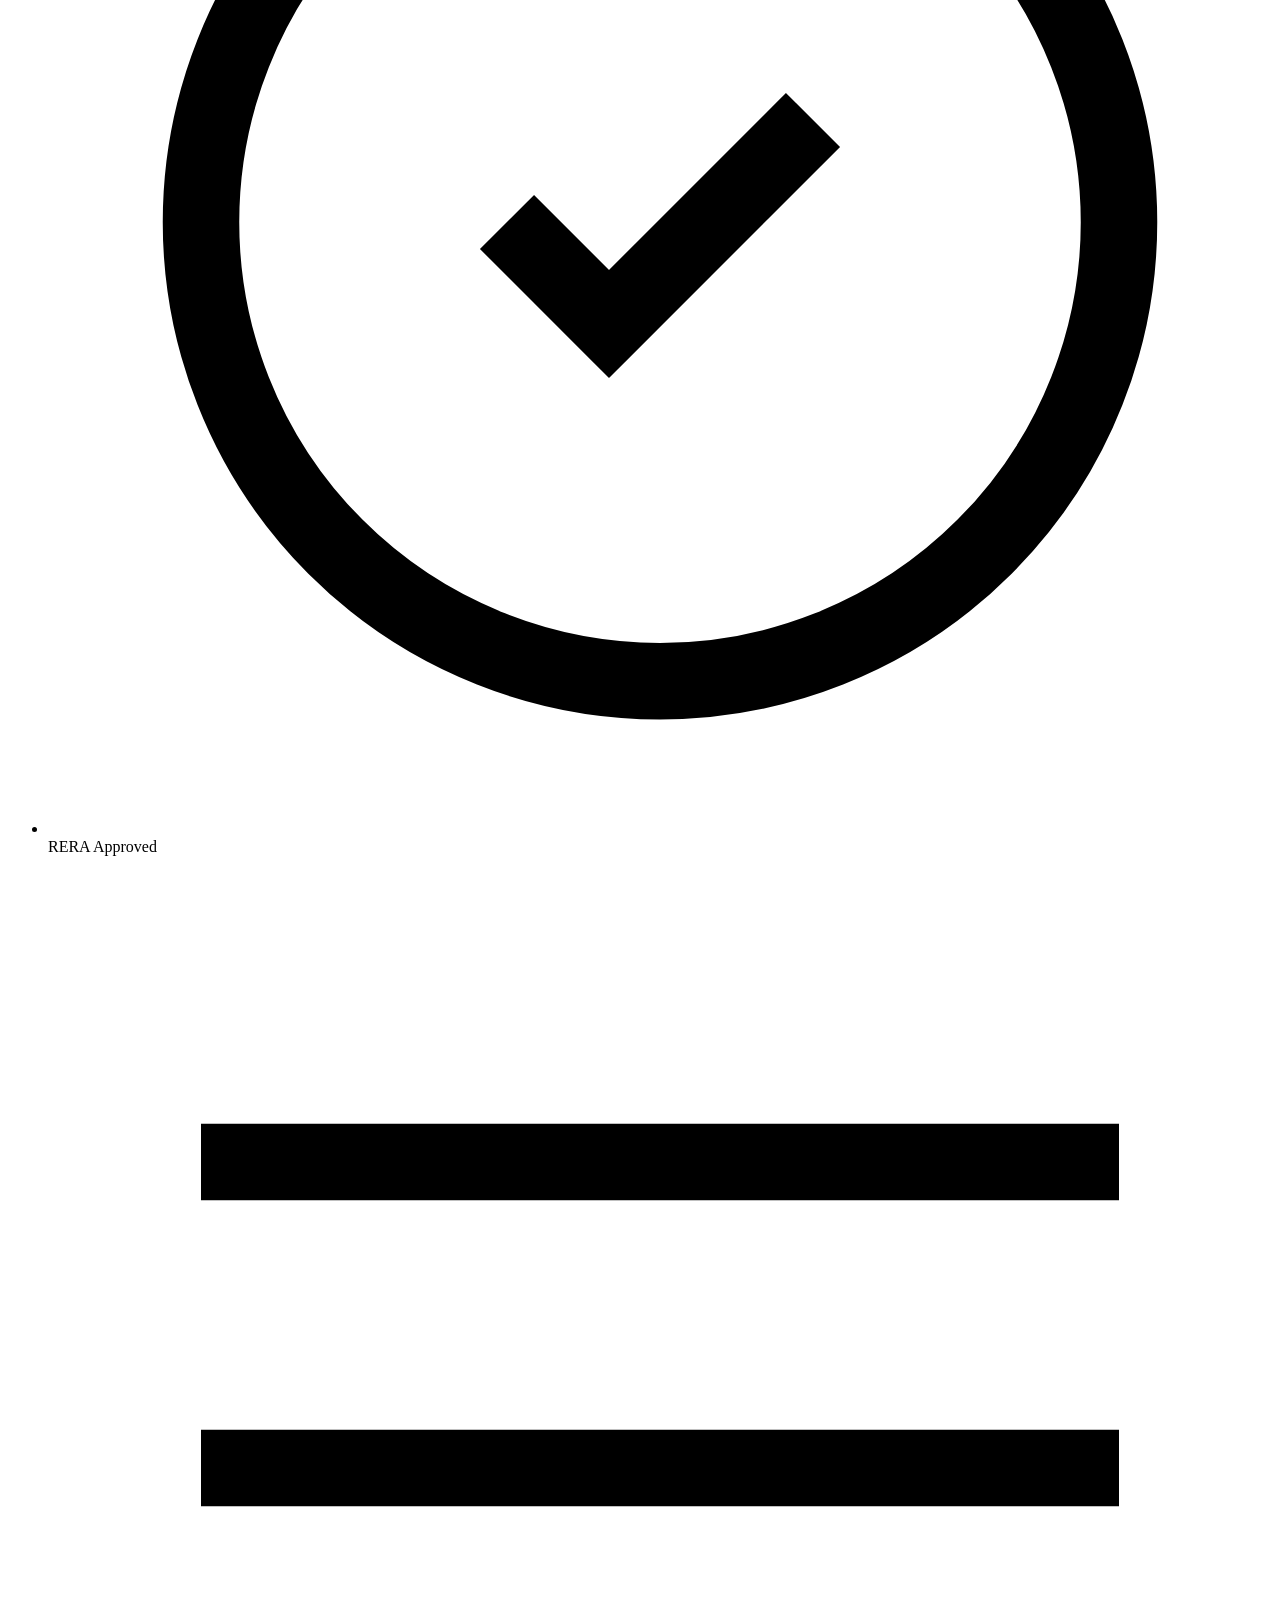
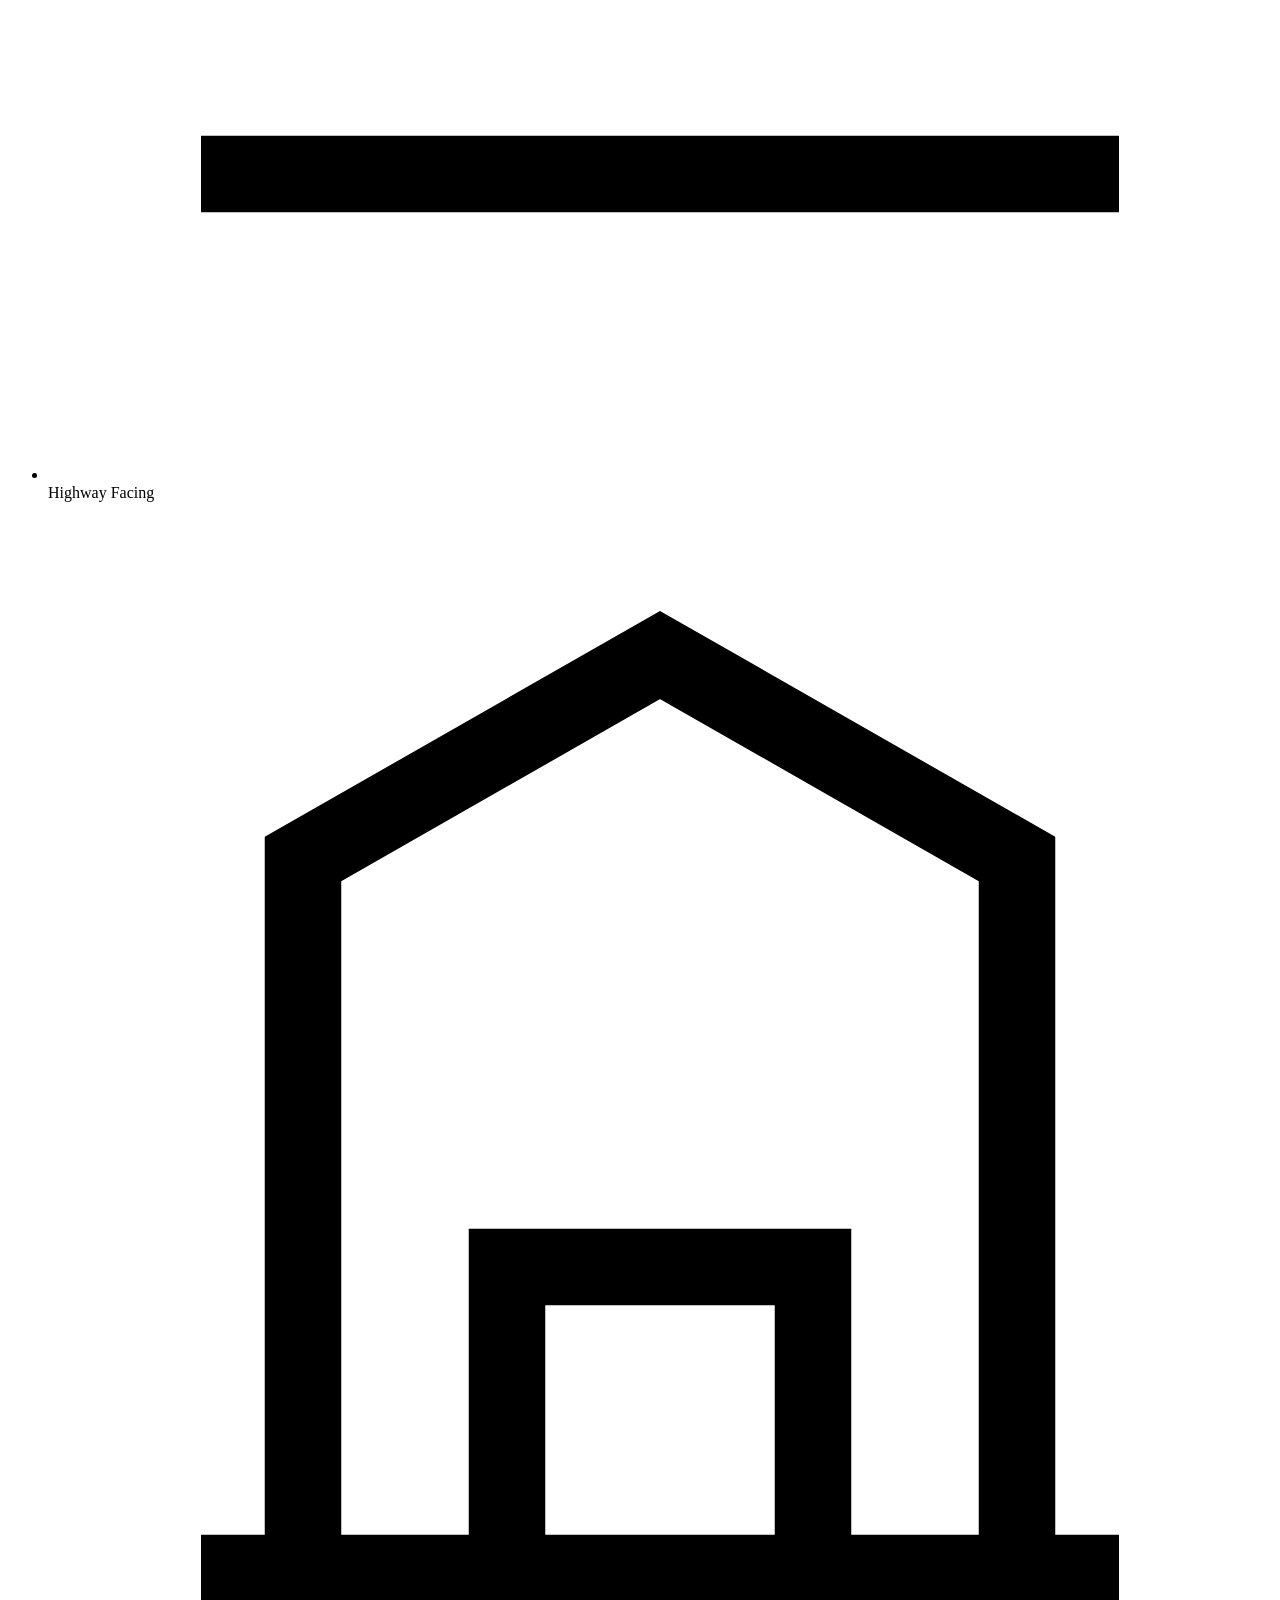
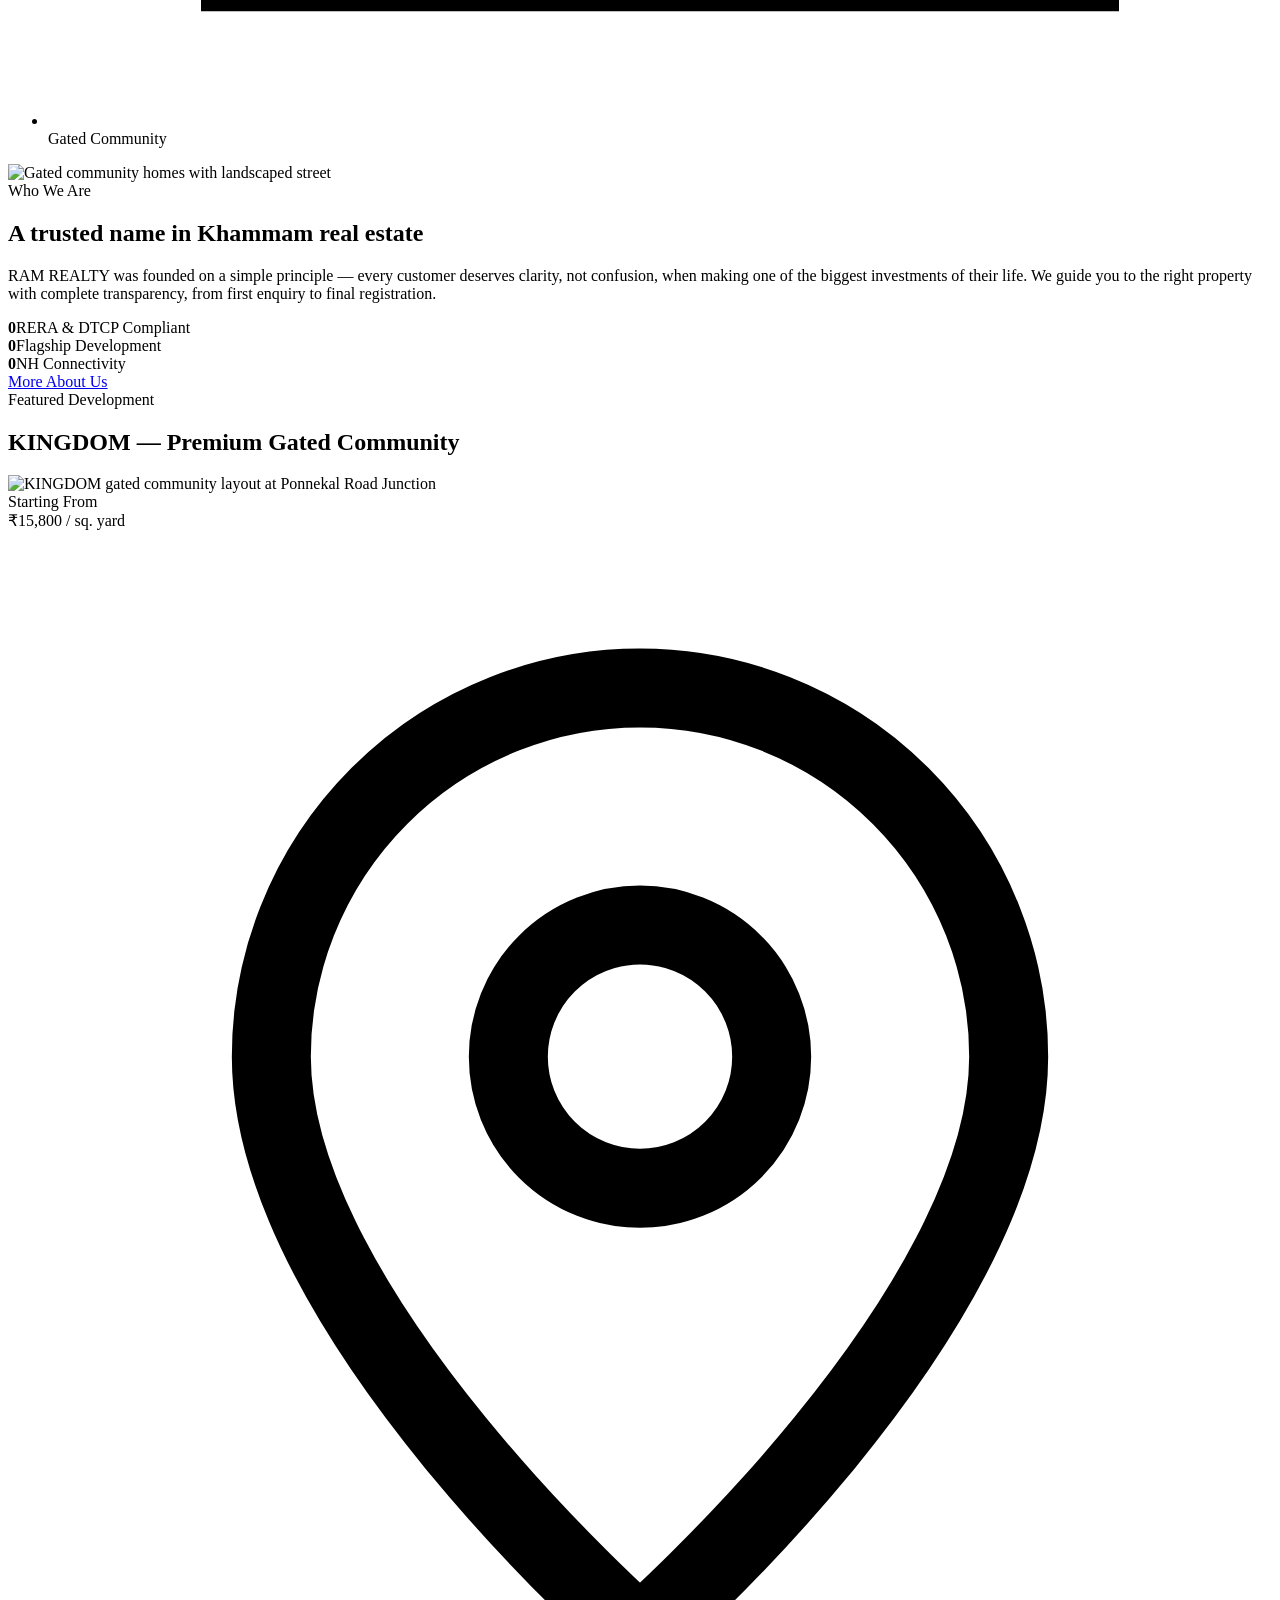
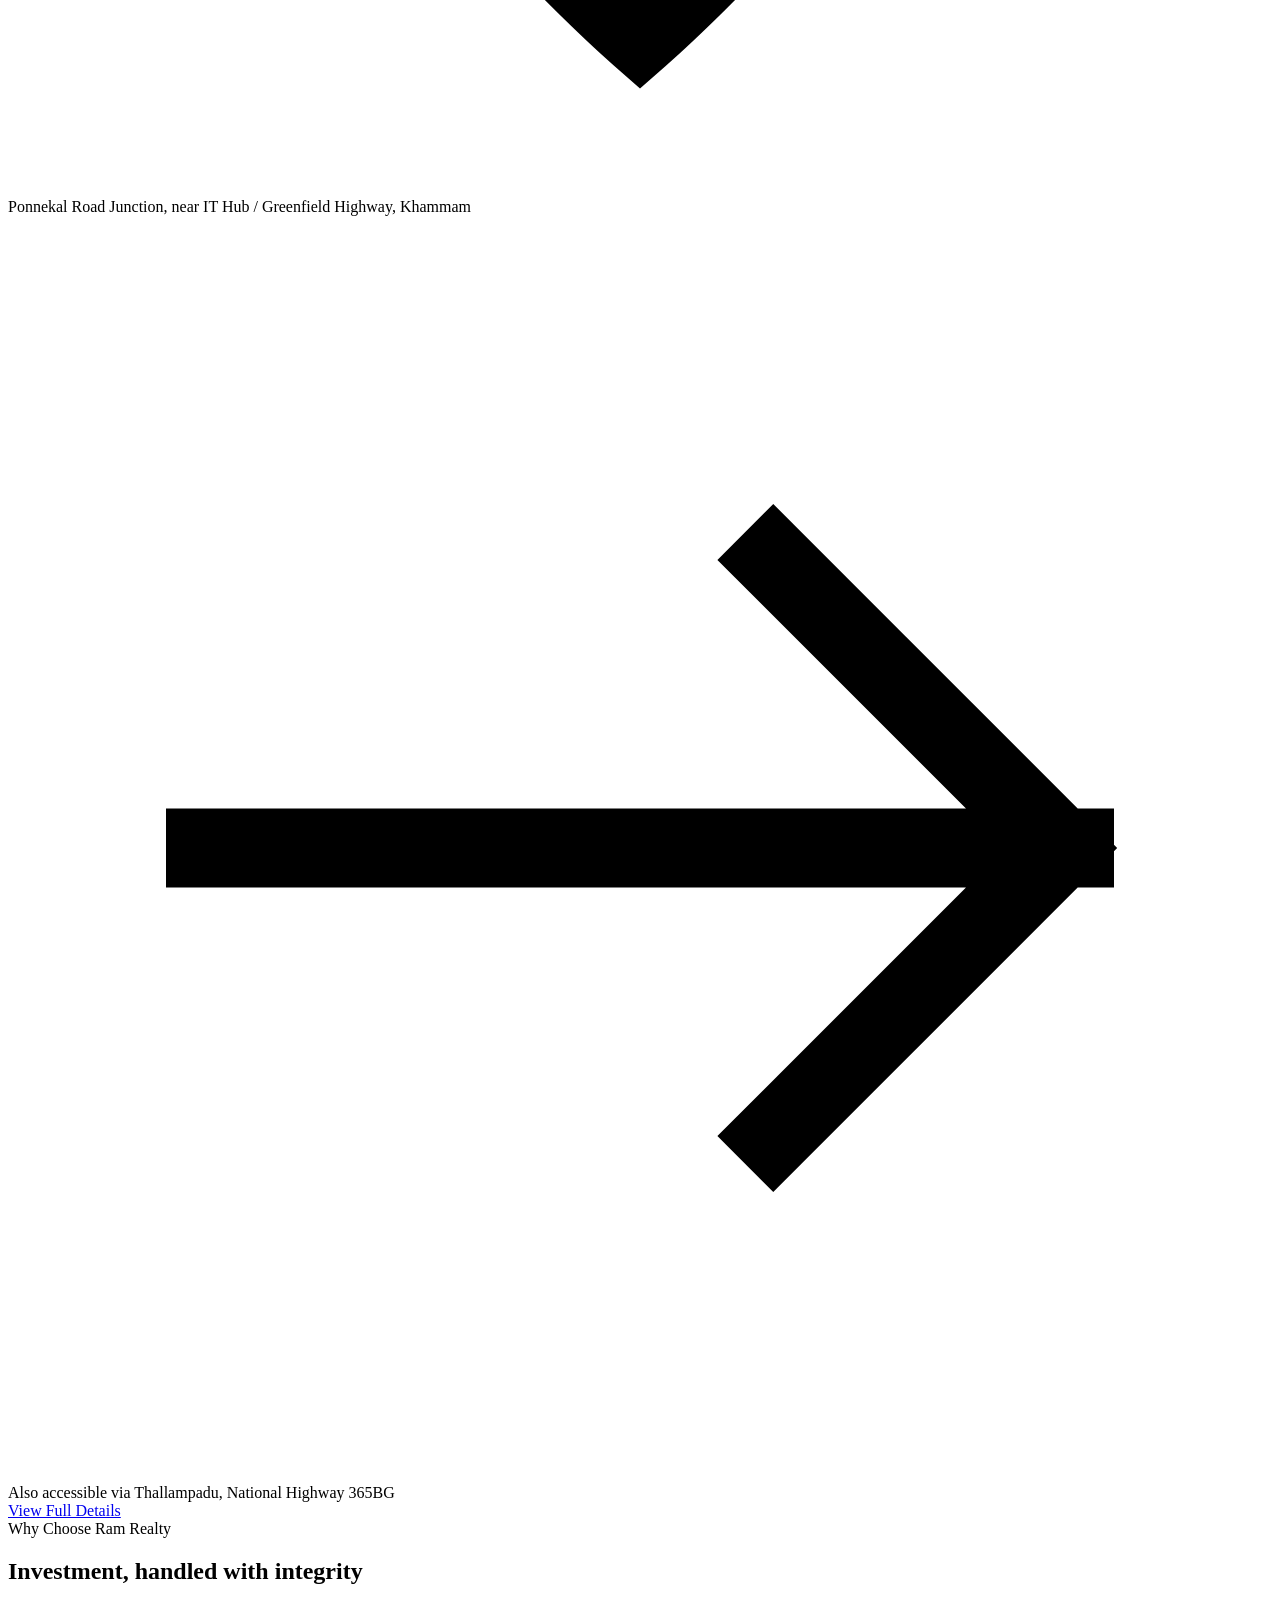
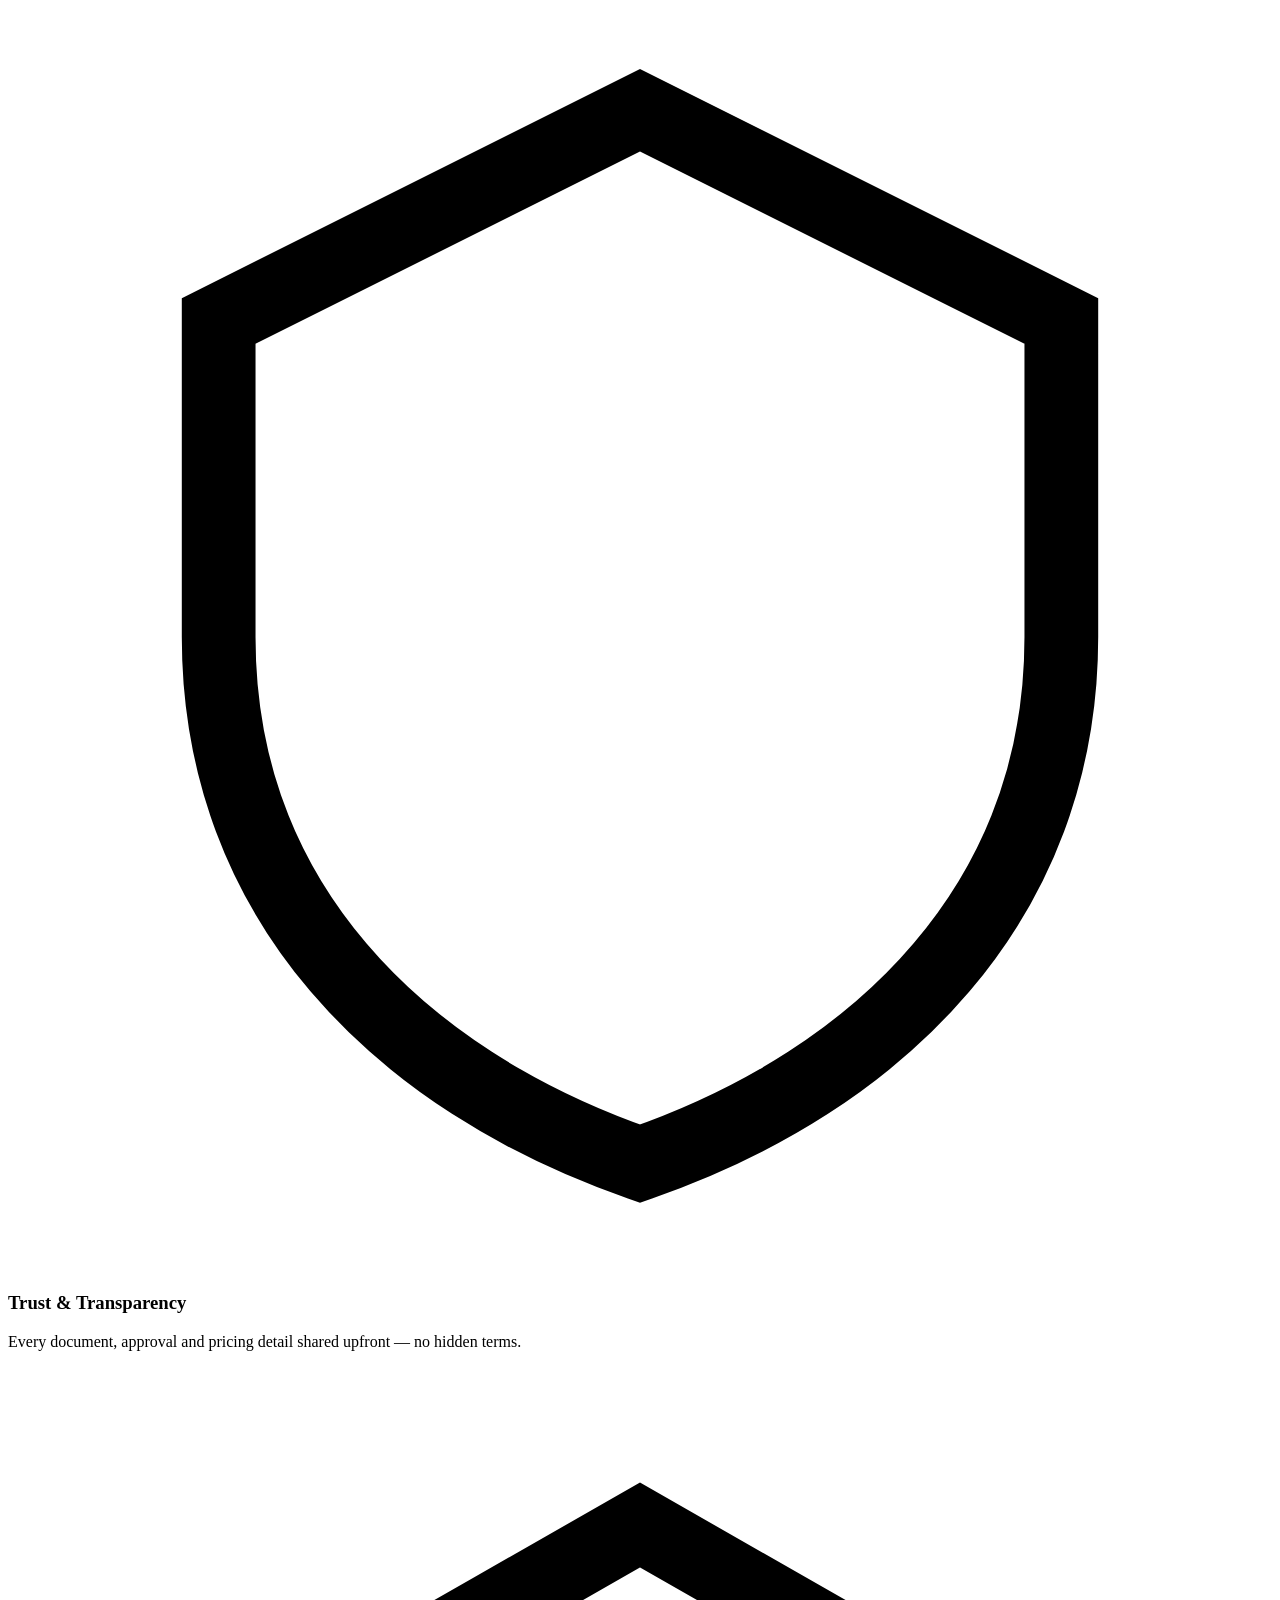
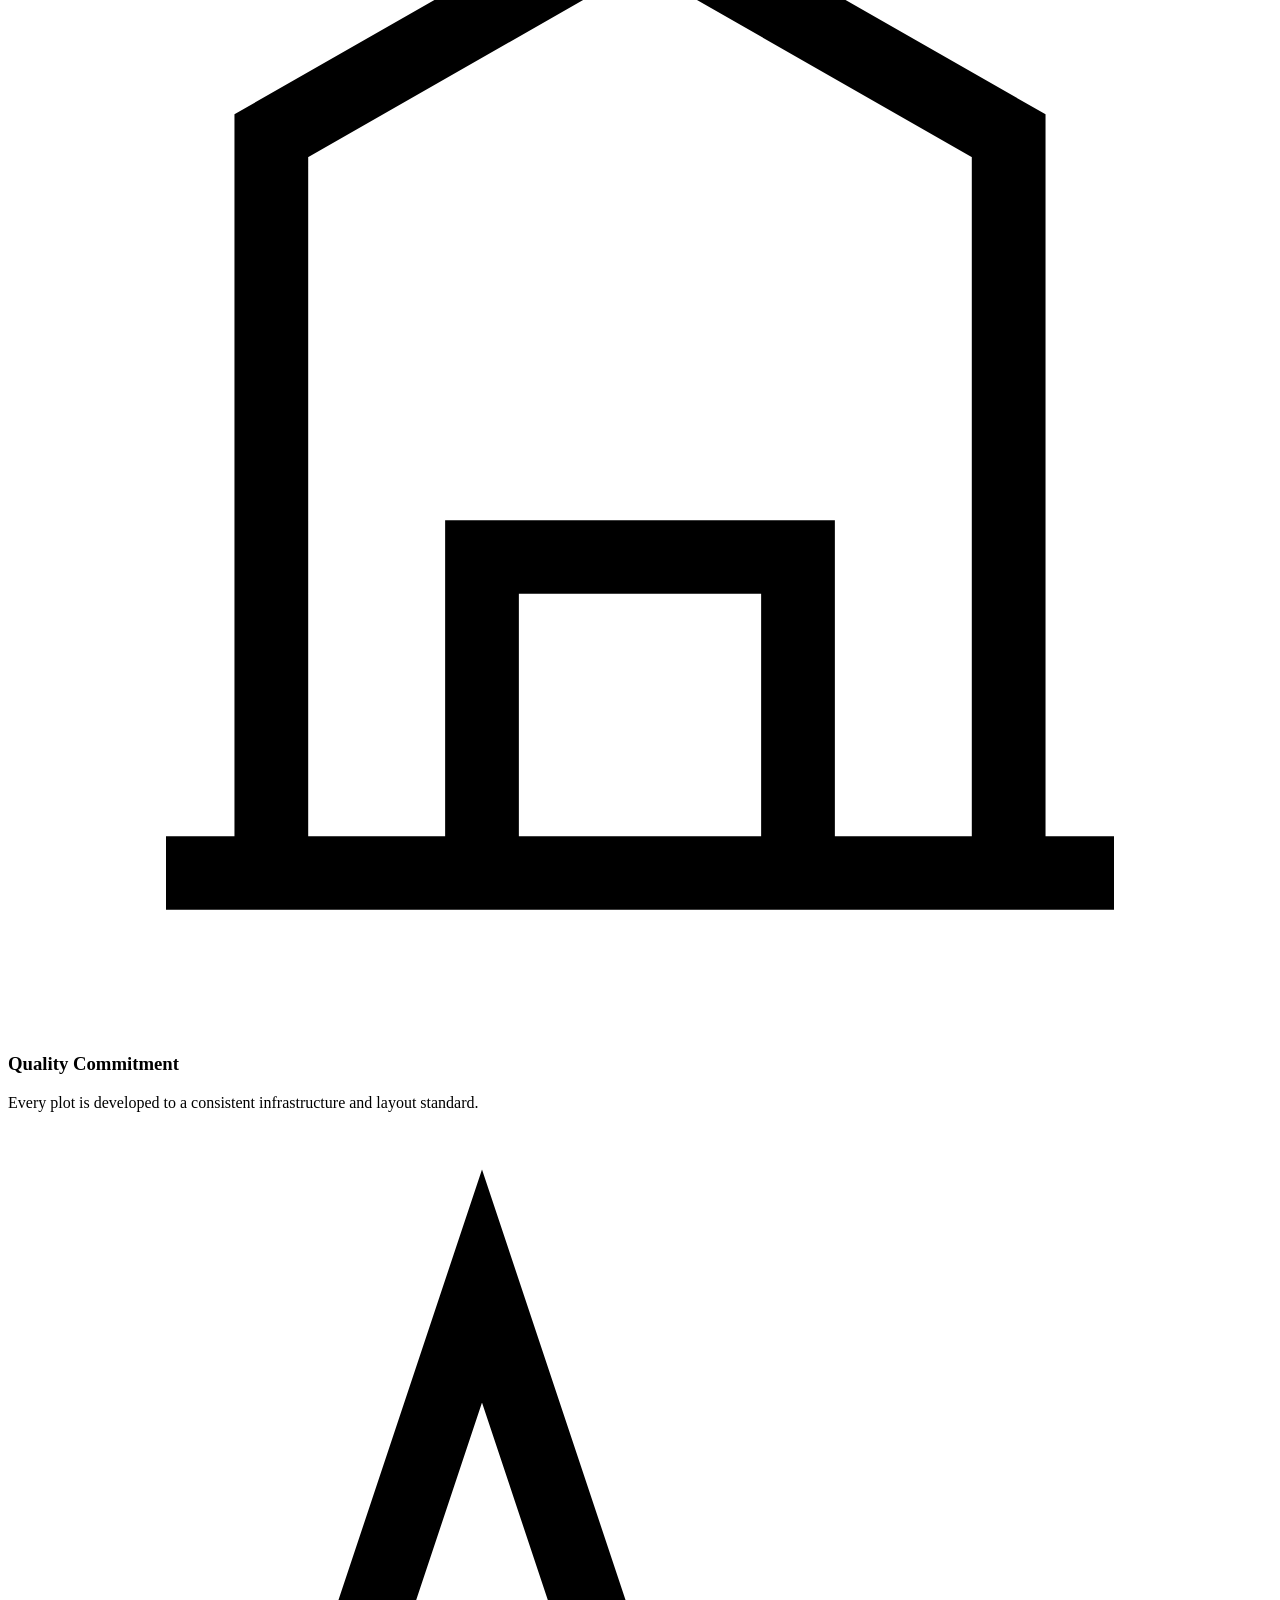
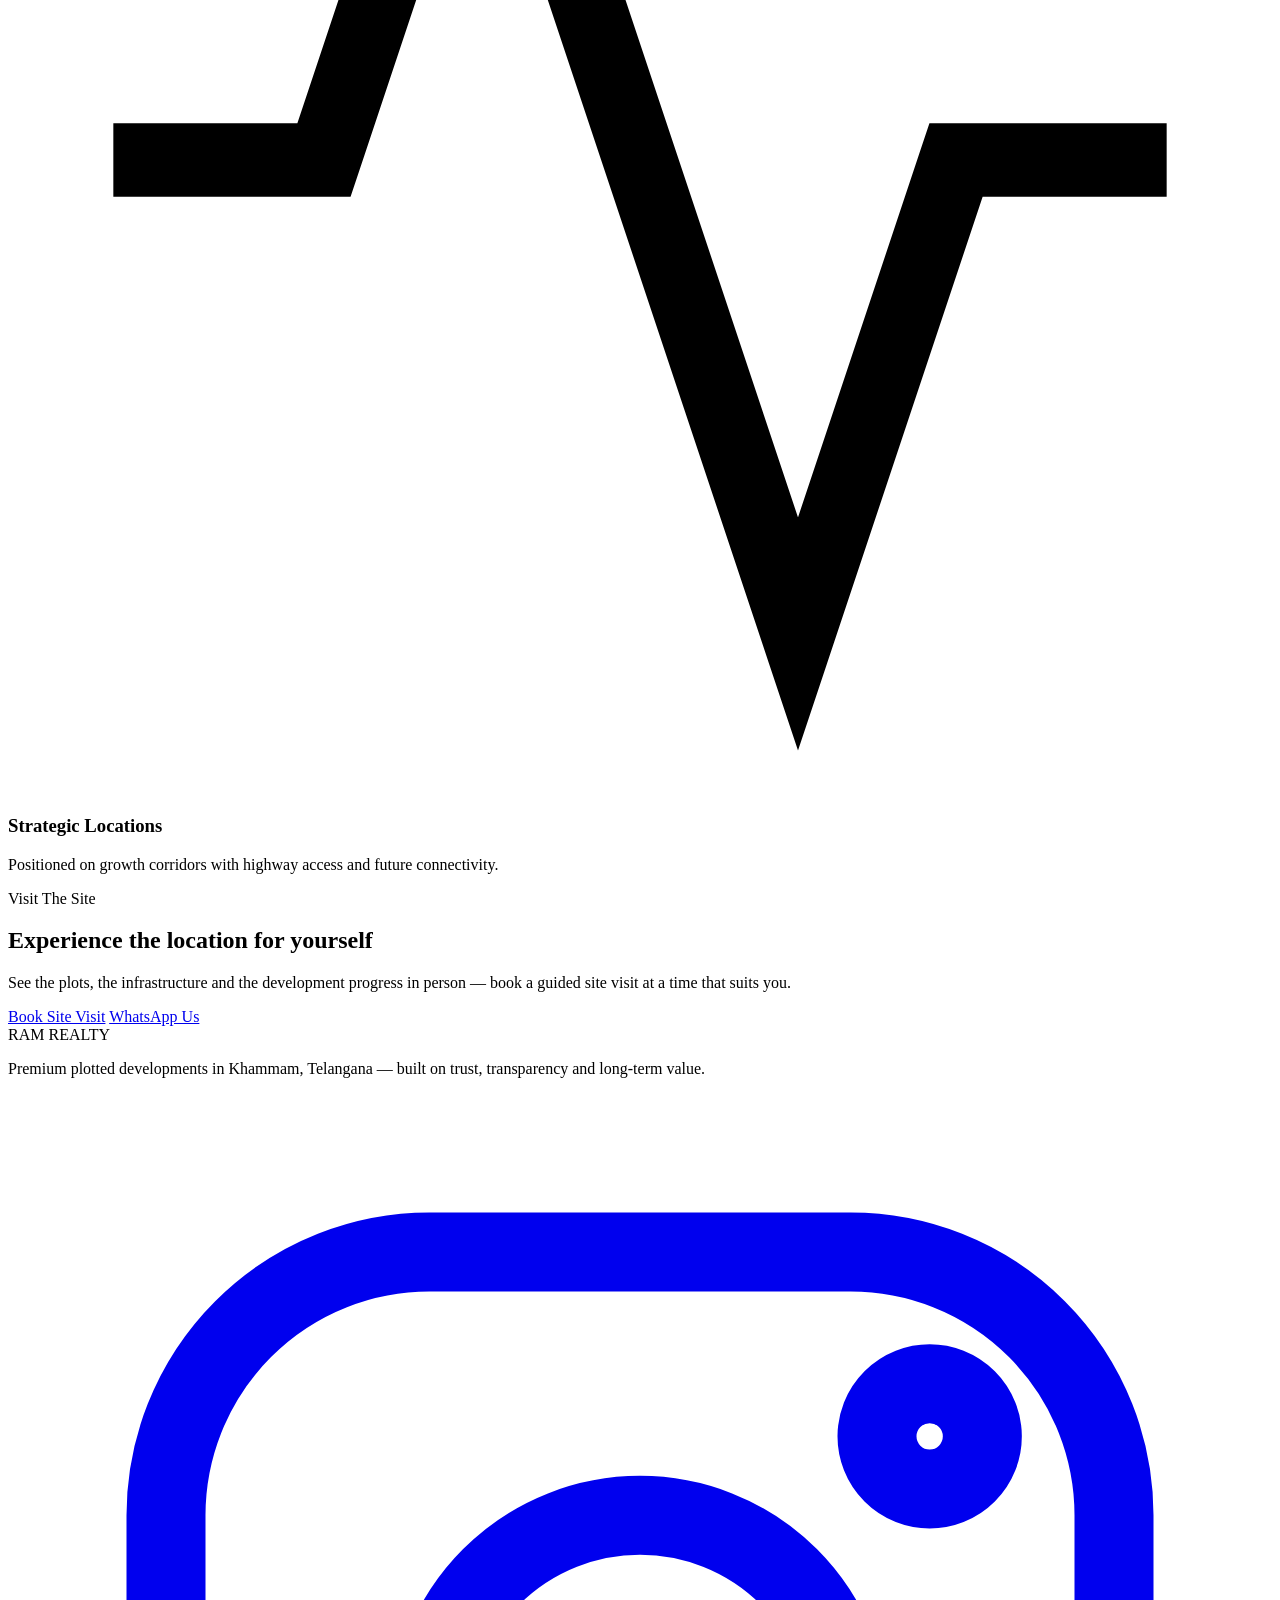
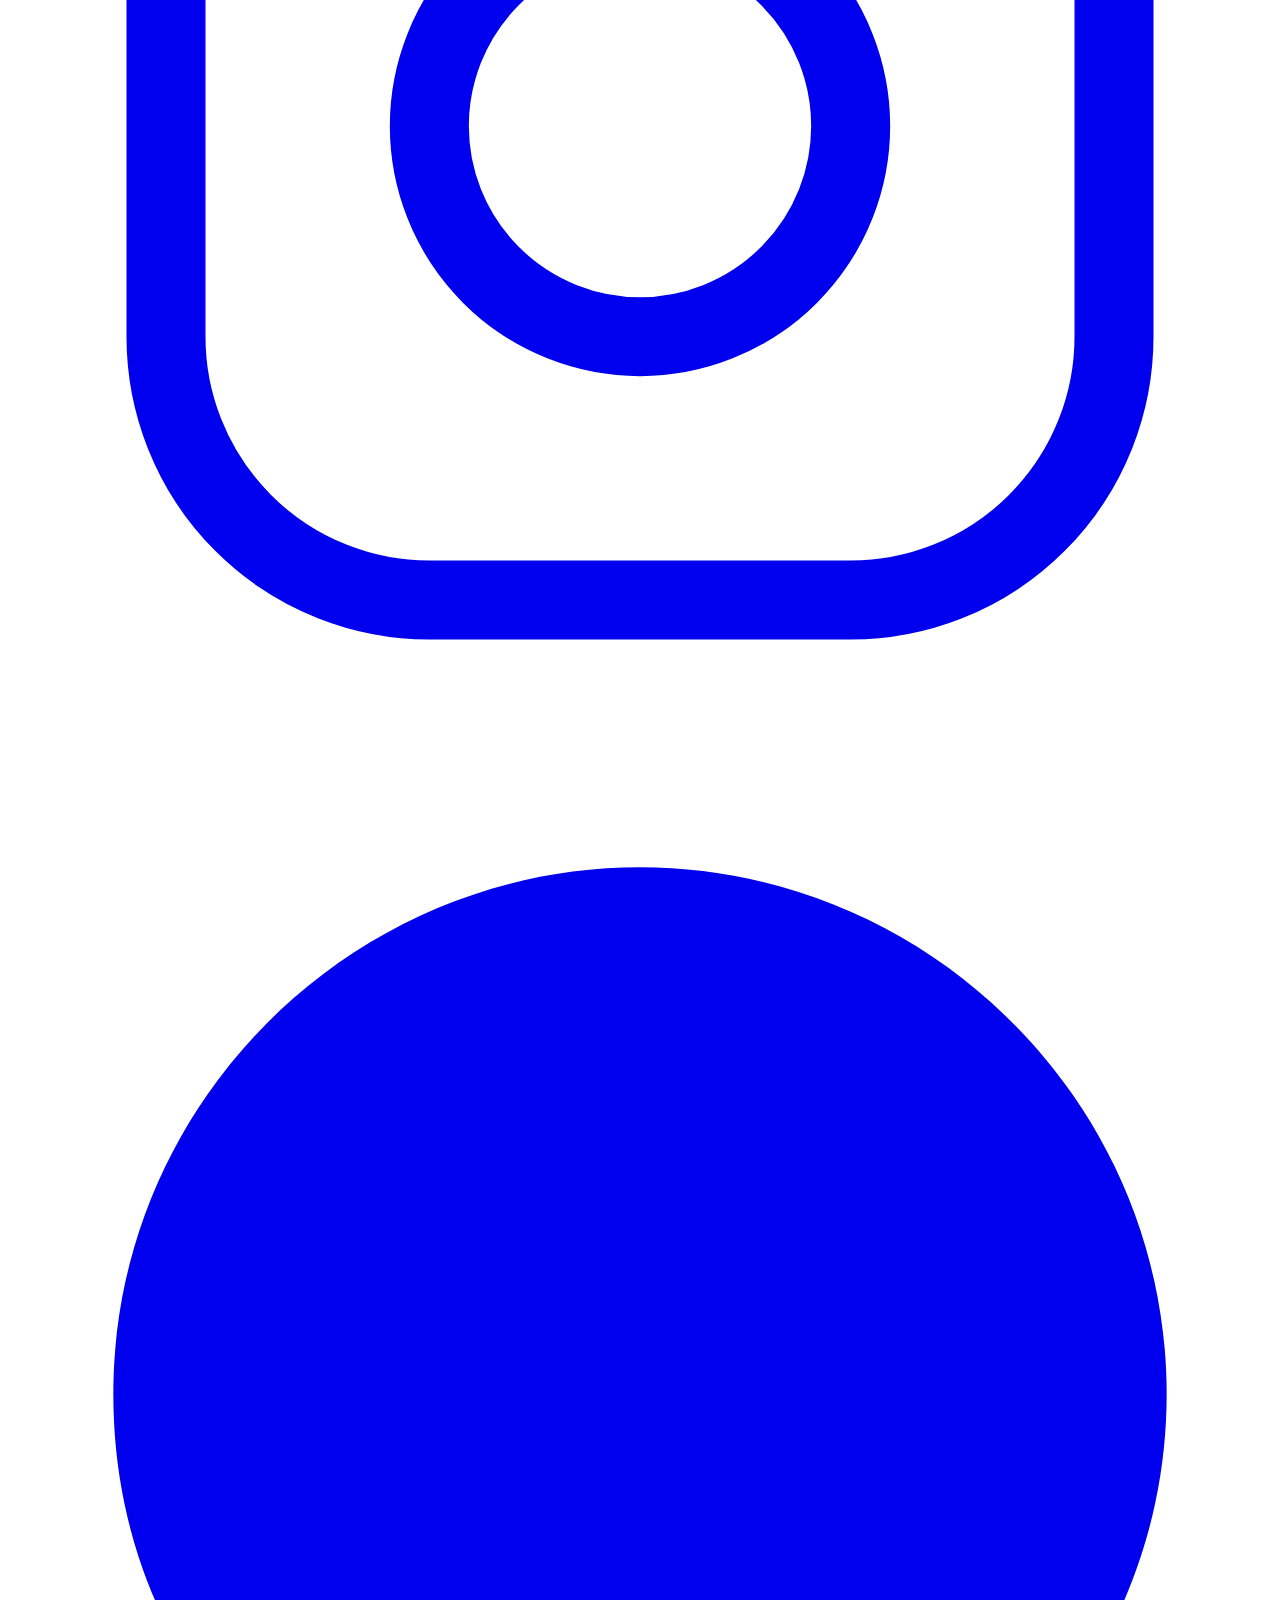
==== commit d4690684: "Update script source path in index.html" ====
--- a/index.html
+++ b/index.html
@@ -219,6 +219,6 @@
   </a>
 </div>
 
-<script src="script.js"></script>
+<script src="js/script.js"></script>
 </body>
 </html>
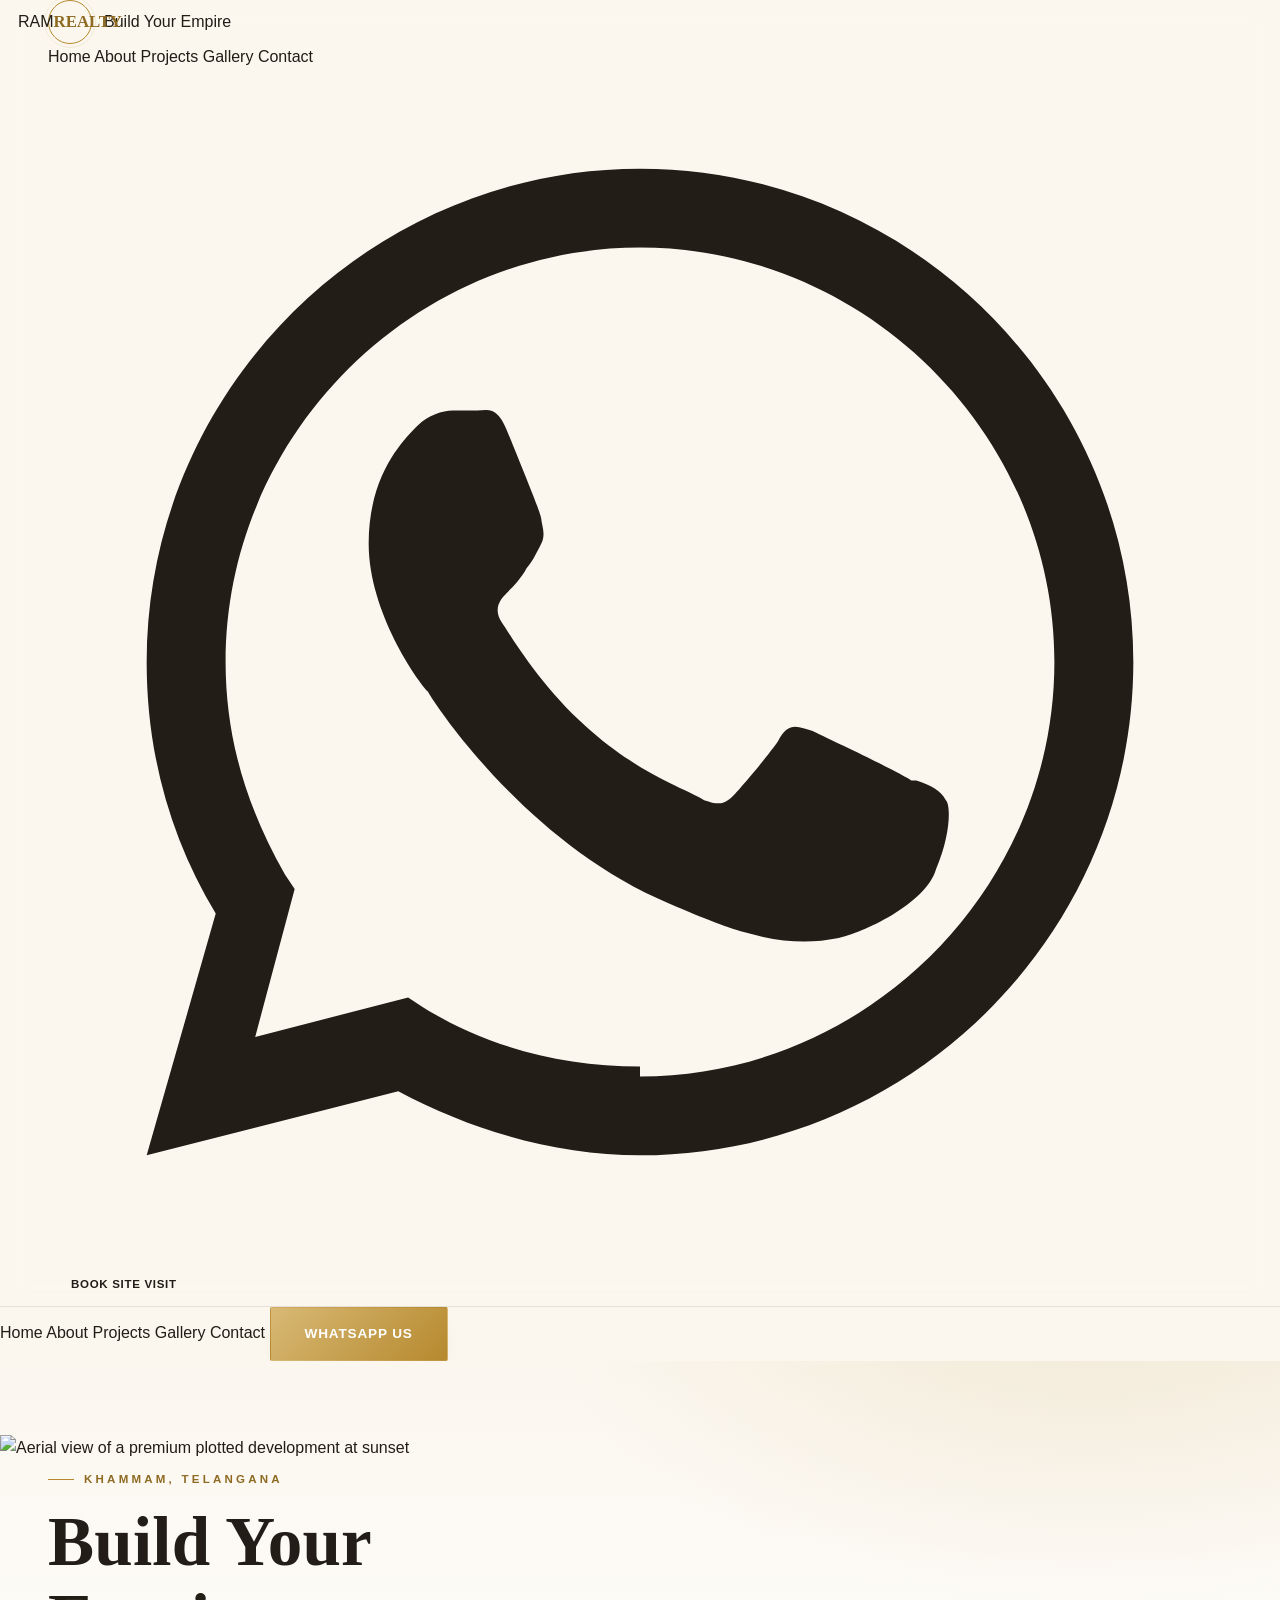
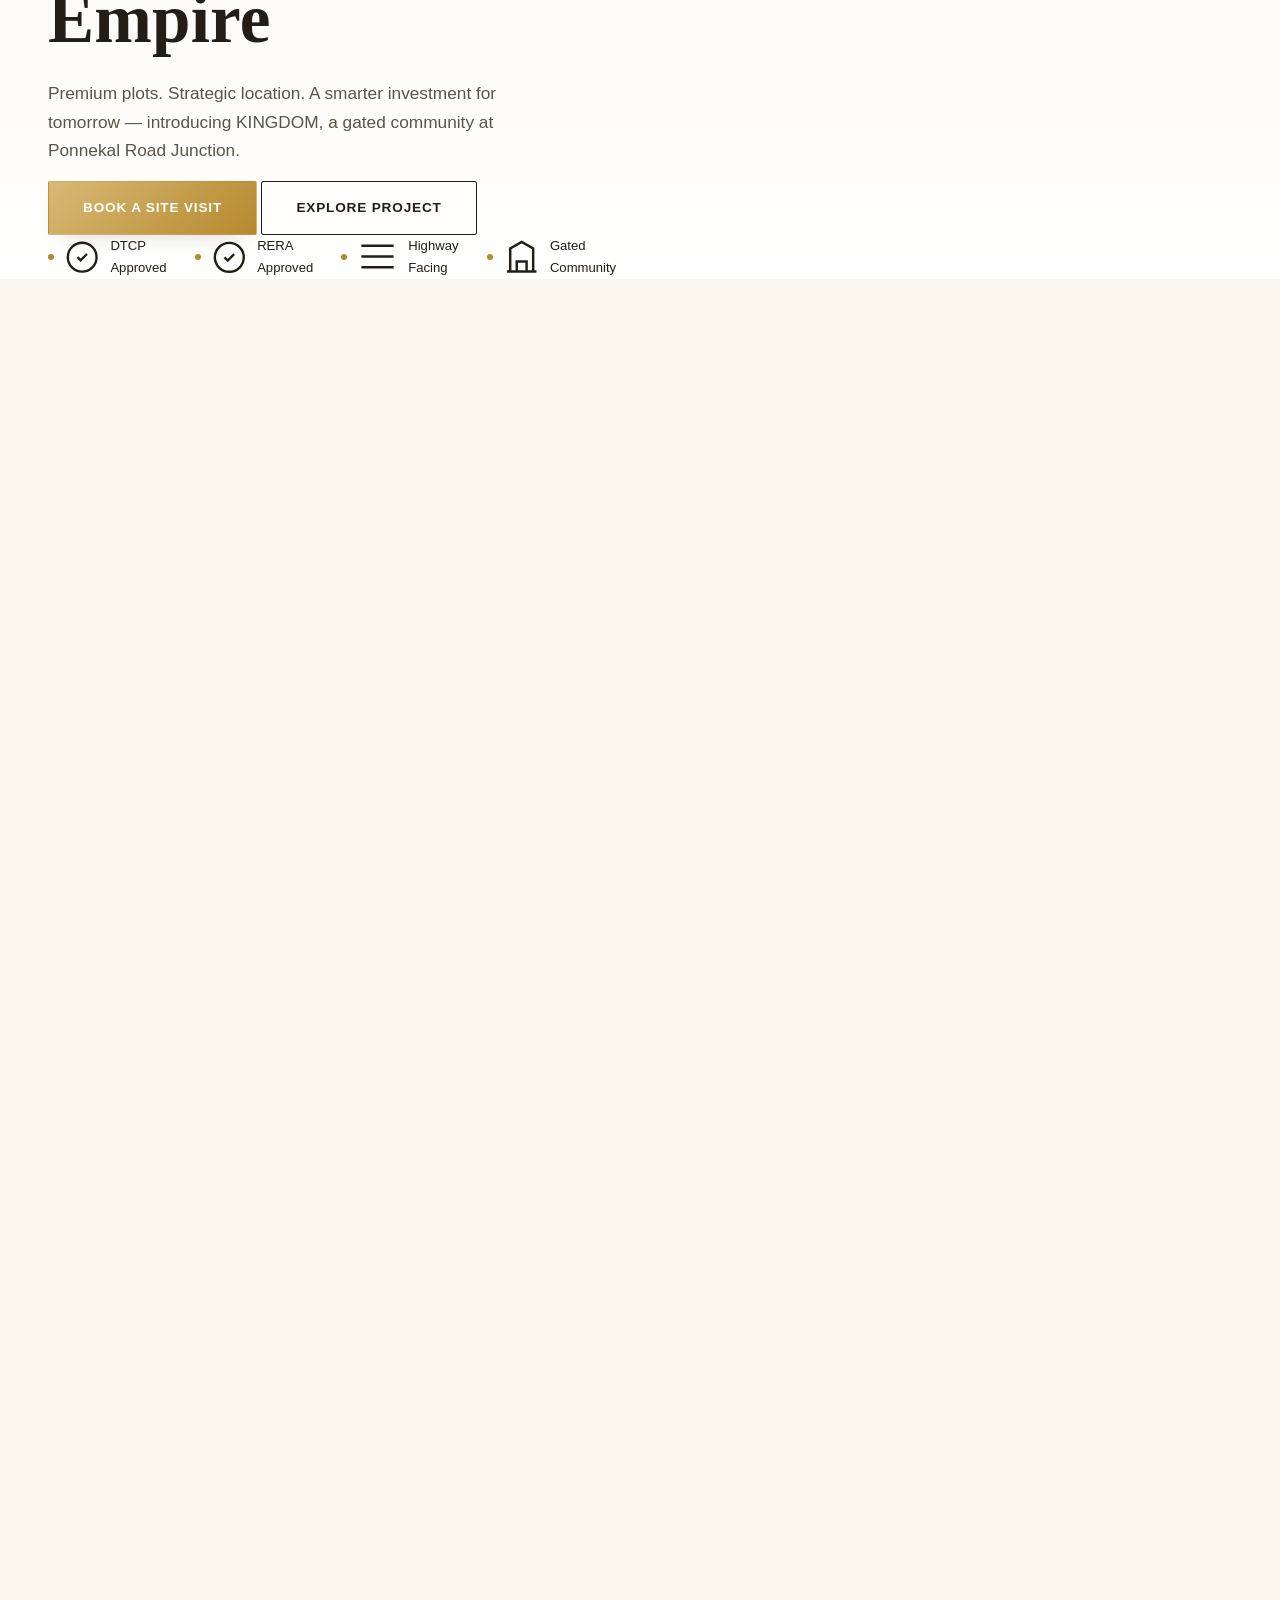
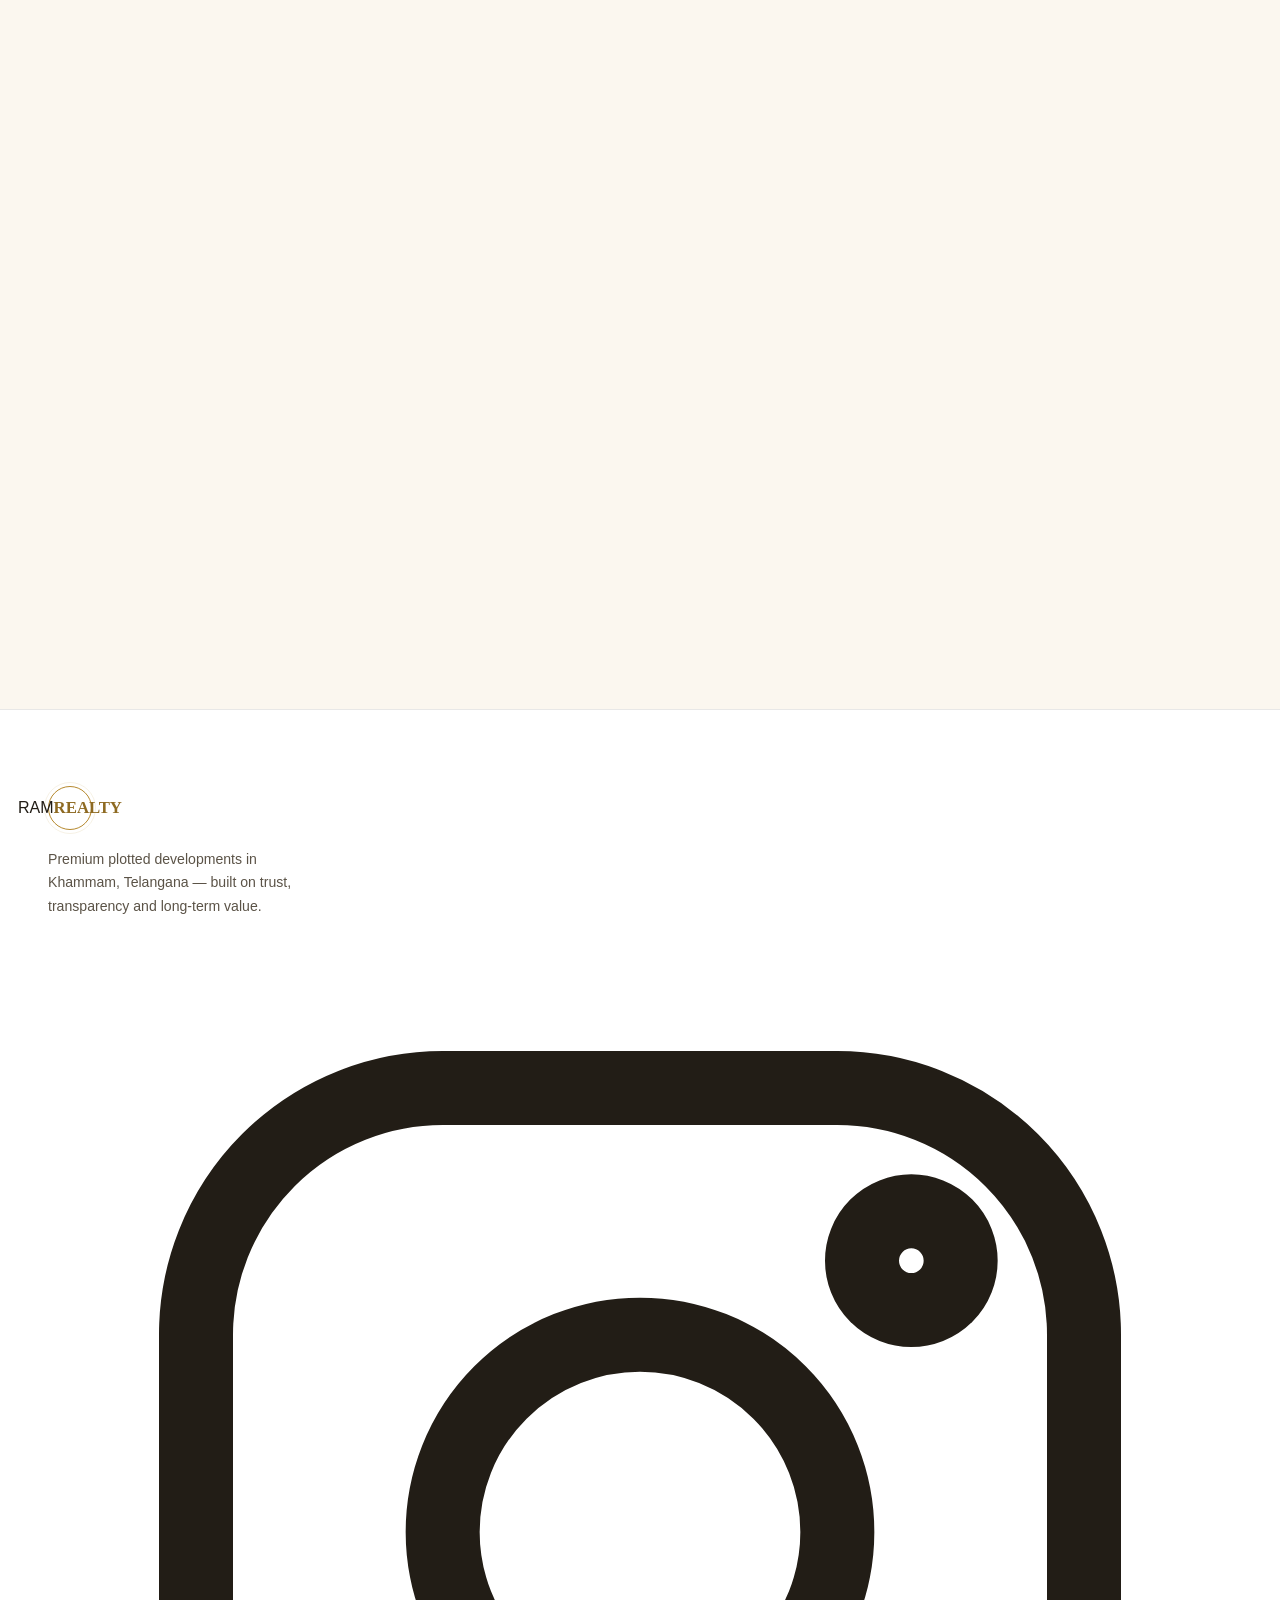
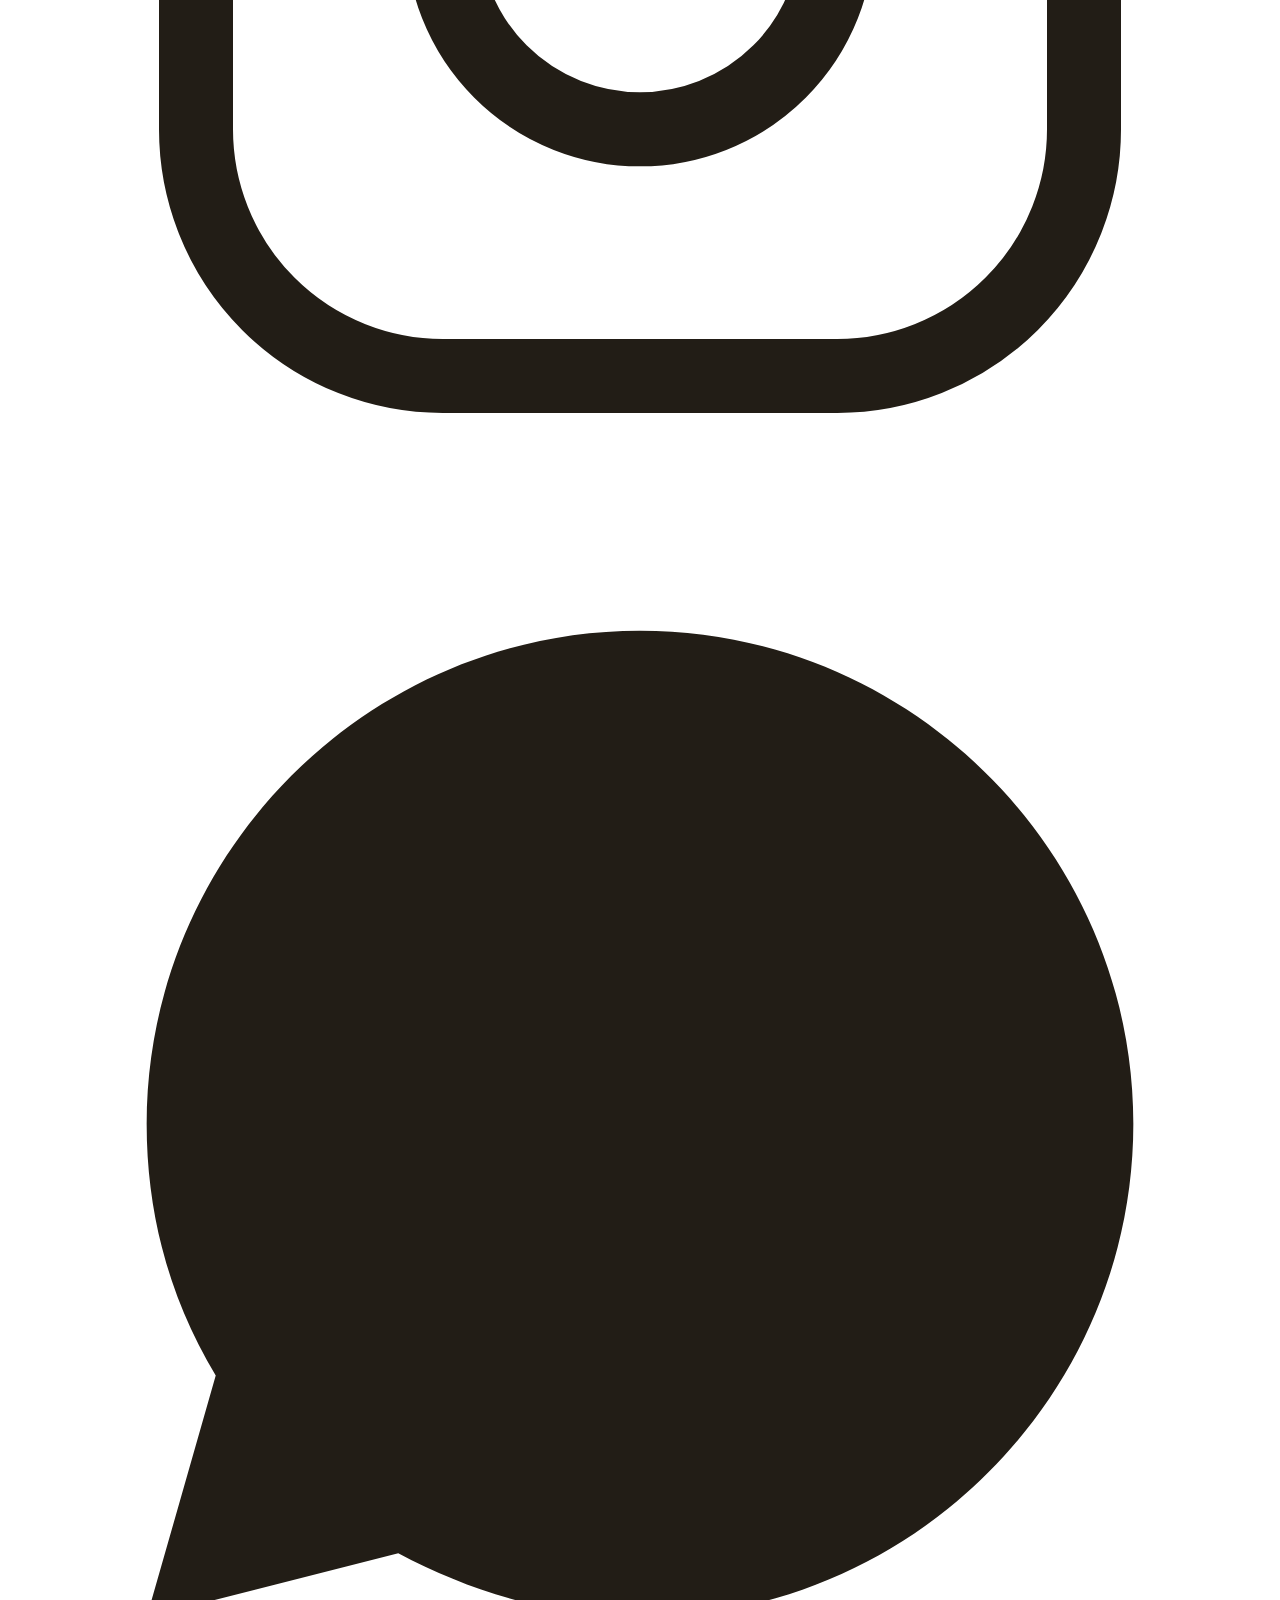
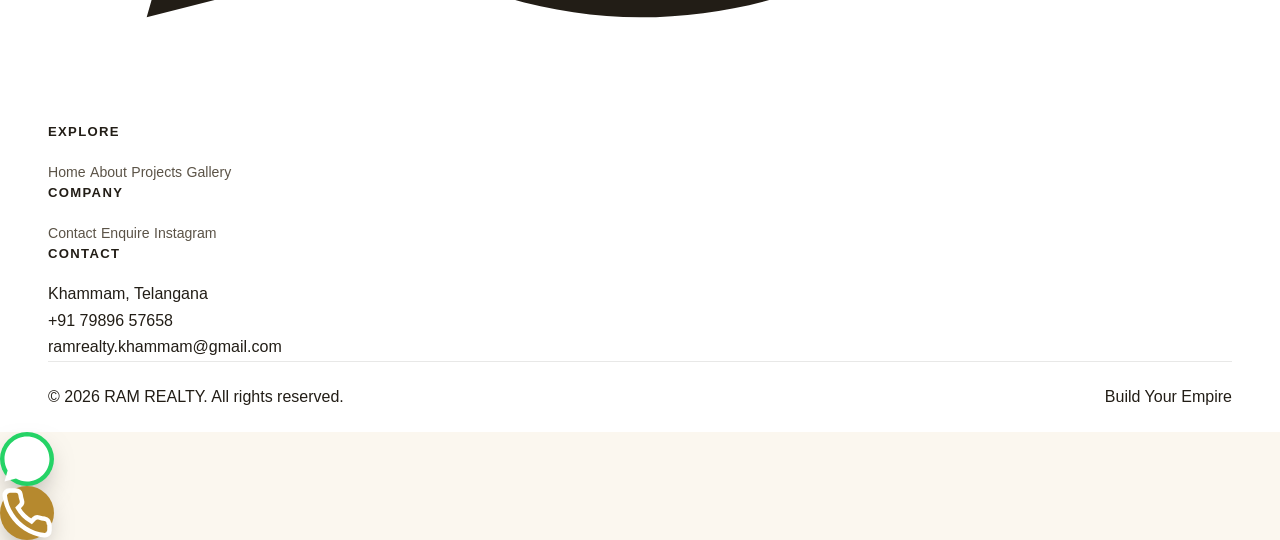
==== commit bfb6f6c5: "Update stylesheet and script links in index.html" ====
--- a/index.html
+++ b/index.html
@@ -5,7 +5,7 @@
 <meta name="viewport" content="width=device-width, initial-scale=1.0">
 <title>RAM REALTY — Build Your Empire | Premium Plots in Khammam</title>
 <meta name="description" content="RAM REALTY — premium DTCP &amp; RERA approved gated-community plots at Ponnekal Road Junction, Khammam. A smarter investment for tomorrow.">
-<link rel="stylesheet" href="css/style.css">
+<link rel="stylesheet" href="style.css">
 </head>
 <body>
 
@@ -219,6 +219,6 @@
   </a>
 </div>
 
-<script src="js/script.js"></script>
+<script src="script.js"></script>
 </body>
 </html>
--- a/style.css
+++ b/style.css
@@ -0,0 +1,468 @@
+/* ===================================================================
+   DILIGOA PROPERTIES — Design Tokens
+   Palette: warm cream + muted mustard gold + champagne + charcoal
+   Brand blue used only as a rare, small accent (logo dot, icon)
+=================================================================== */
+:root{
+  --cream:        #FBF7EF;
+  --cream-deep:   #F3ECDC;
+  --white:        #FFFFFF;
+  --champagne:    #EAE0C4;
+  --gold:         #B6892E;
+  --gold-deep:    #8E6A22;
+  --gold-light:   #D8B975;
+  --gold-soft:    rgba(182,137,46,0.12);
+  --charcoal:     #221D16;
+  --charcoal-soft:#5B5347;
+  --brand-blue:   #1C3E68;
+  --line:         rgba(34,29,22,0.10);
+  --shadow:       0 20px 50px -25px rgba(34,29,22,0.35);
+  --shadow-sm:    0 10px 25px -15px rgba(34,29,22,0.25);
+
+  --display:      'Cormorant Garamond', serif;
+  --body:         'Inter', sans-serif;
+  --script:       'Cormorant Garamond', serif;
+
+  --radius:       2px;
+  --radius-lg:    4px;
+  --container:    1240px;
+  --ease:         cubic-bezier(.22,1,.36,1);
+}
+
+*,*::before,*::after{ box-sizing:border-box; margin:0; padding:0; }
+html{ scroll-behavior:smooth; }
+@media (prefers-reduced-motion: reduce){
+  html{ scroll-behavior:auto; }
+  *,*::before,*::after{ animation-duration:.001ms !important; animation-iteration-count:1 !important; transition-duration:.001ms !important; }
+}
+
+body{
+  font-family:var(--body);
+  color:var(--charcoal);
+  background:var(--cream);
+  line-height:1.65;
+  -webkit-font-smoothing:antialiased;
+  overflow-x:hidden;
+}
+
+img{ max-width:100%; display:block; }
+a{ text-decoration:none; color:inherit; }
+ul{ list-style:none; }
+button{ font-family:inherit; cursor:pointer; border:none; background:none; }
+input,select,textarea{ font-family:inherit; }
+
+:focus-visible{ outline:2px solid var(--gold-deep); outline-offset:3px; }
+
+.container{ max-width:var(--container); margin:0 auto; padding:0 28px; }
+
+/* ---------- Type ---------- */
+h1,h2,h3,h4{ font-family:var(--display); font-weight:600; color:var(--charcoal); line-height:1.12; letter-spacing:.2px; }
+.eyebrow{
+  display:inline-flex; align-items:center; gap:10px;
+  font-size:.72rem; letter-spacing:.28em; text-transform:uppercase;
+  color:var(--gold-deep); font-weight:600; margin-bottom:14px;
+}
+.eyebrow::before{ content:''; width:26px; height:1px; background:var(--gold); }
+.section-head{ max-width:680px; margin-bottom:52px; }
+.section-head.center{ margin-inline:auto; text-align:center; }
+.section-head h2{ font-size:clamp(2rem,4vw,2.9rem); margin-bottom:14px; }
+.section-head p{ color:var(--charcoal-soft); font-size:1.02rem; }
+
+section{ padding:96px 0; position:relative; }
+.section-alt{ background:var(--white); }
+.section-tight{ padding:72px 0; }
+
+/* ---------- Buttons ---------- */
+.btn{
+  display:inline-flex; align-items:center; justify-content:center; gap:10px;
+  padding:15px 34px; font-size:.85rem; font-weight:600; letter-spacing:.06em;
+  text-transform:uppercase; border-radius:var(--radius); transition:all .35s var(--ease);
+  border:1px solid transparent; white-space:nowrap;
+}
+.btn-gold{ background:linear-gradient(135deg,var(--gold-light),var(--gold)); color:var(--white); box-shadow:var(--shadow-sm); }
+.btn-gold:hover{ transform:translateY(-2px); box-shadow:0 18px 30px -14px rgba(142,106,34,.55); }
+.btn-outline{ border-color:var(--charcoal); color:var(--charcoal); }
+.btn-outline:hover{ background:var(--charcoal); color:var(--white); }
+.btn-outline-gold{ border-color:var(--gold); color:var(--gold-deep); }
+.btn-outline-gold:hover{ background:var(--gold); color:var(--white); }
+.btn-sm{ padding:11px 22px; font-size:.72rem; }
+.btn-block{ width:100%; }
+
+/* =============================== HEADER =============================== */
+.site-header{
+  position:sticky; top:0; z-index:900;
+  background:rgba(251,247,239,.88); backdrop-filter:blur(14px) saturate(140%);
+  border-bottom:1px solid var(--line);
+  transition:box-shadow .3s var(--ease), background .3s;
+}
+.site-header.is-scrolled{ box-shadow:0 8px 24px -18px rgba(34,29,22,.35); background:rgba(251,247,239,.97); }
+.nav{ display:flex; align-items:center; justify-content:space-between; height:84px; }
+
+.brand{ display:flex; align-items:center; gap:12px; }
+.brand-mark{
+  width:44px; height:44px; border-radius:50%;
+  border:1.5px solid var(--gold); display:flex; align-items:center; justify-content:center;
+  position:relative;
+}
+.brand-mark span{ font-family:var(--display); font-weight:700; font-size:1.05rem; color:var(--gold-deep); }
+.brand-mark::after{ content:''; position:absolute; inset:-5px; border:1px solid var(--gold-soft); border-radius:50%; }
+.brand-word{ display:flex; flex-direction:column; line-height:1.1; }
+.brand-word b{ font-family:var(--display); font-size:1.28rem; letter-spacing:.03em; font-weight:700; }
+.brand-word b em{ font-style:normal; color:var(--brand-blue); }
+.brand-word small{ font-size:.62rem; letter-spacing:.24em; color:var(--gold-deep); text-transform:uppercase; margin-top:2px; }
+
+.nav-links{ display:flex; align-items:center; gap:36px; }
+.nav-links a{
+  font-size:.83rem; font-weight:500; letter-spacing:.02em; color:var(--charcoal);
+  position:relative; padding:6px 0;
+}
+.nav-links a::after{
+  content:''; position:absolute; left:0; bottom:0; width:0; height:1.5px; background:var(--gold);
+  transition:width .3s var(--ease);
+}
+.nav-links a:hover::after, .nav-links a.active::after{ width:100%; }
+.nav-links a.active{ color:var(--gold-deep); }
+
+.nav-actions{ display:flex; align-items:center; gap:18px; }
+.nav-actions .btn{ padding:12px 26px; }
+
+.hamburger{ display:none; flex-direction:column; gap:5px; width:34px; height:34px; align-items:center; justify-content:center; z-index:901; }
+.hamburger span{ width:24px; height:1.5px; background:var(--charcoal); transition:all .35s var(--ease); }
+.hamburger.open span:nth-child(1){ transform:translateY(6.5px) rotate(45deg); }
+.hamburger.open span:nth-child(2){ opacity:0; }
+.hamburger.open span:nth-child(3){ transform:translateY(-6.5px) rotate(-45deg); }
+
+/* =============================== SKYLINE SIGNATURE =============================== */
+/* The recurring brand motif: a thin gold horizon line built from landmark
+   silhouettes, referencing "Creating Landmarks." Appears in the hero and as a
+   section divider throughout the site. */
+.skyline{
+  width:100%; height:64px; overflow:hidden; position:relative;
+}
+.skyline svg{ width:200%; height:100%; animation:driftSkyline 40s linear infinite; }
+.skyline path{ fill:none; stroke:var(--gold); stroke-width:1.1; opacity:.55; }
+.skyline .fill{ fill:var(--gold-soft); stroke:none; opacity:1; }
+@keyframes driftSkyline{ from{ transform:translateX(0); } to{ transform:translateX(-50%); } }
+
+/* =============================== HERO =============================== */
+.hero{
+  position:relative; padding:74px 0 0; overflow:hidden;
+  background:
+    radial-gradient(ellipse 900px 500px at 85% -10%, var(--gold-soft), transparent 60%),
+    linear-gradient(180deg,var(--cream) 0%, var(--white) 100%);
+}
+.hero-grid{
+  display:grid; grid-template-columns:1.05fr .95fr; gap:60px; align-items:center;
+  padding:60px 0 80px;
+}
+.hero-copy .eyebrow{ opacity:0; animation:riseIn .8s var(--ease) .1s forwards; }
+.hero h1{
+  font-size:clamp(2.6rem,5.4vw,4.4rem); margin-bottom:22px;
+  opacity:0; animation:riseIn .9s var(--ease) .25s forwards;
+}
+.hero h1 i{ font-style:normal; color:var(--gold-deep); }
+.hero .lead{
+  font-size:1.08rem; color:var(--charcoal-soft); max-width:480px; margin-bottom:16px;
+  opacity:0; animation:riseIn .9s var(--ease) .4s forwards;
+}
+.hero .support{
+  font-size:.95rem; color:var(--charcoal-soft); max-width:480px; margin-bottom:34px;
+  opacity:0; animation:riseIn .9s var(--ease) .5s forwards;
+}
+.hero-ctas{ display:flex; gap:16px; flex-wrap:wrap; margin-bottom:44px; opacity:0; animation:riseIn .9s var(--ease) .6s forwards; }
+.trust-strip{ display:flex; flex-wrap:wrap; gap:28px; opacity:0; animation:riseIn .9s var(--ease) .75s forwards; }
+.trust-strip li{ display:flex; align-items:center; gap:9px; font-size:.82rem; font-weight:500; color:var(--charcoal); }
+.trust-strip li::before{ content:''; width:6px; height:6px; border-radius:50%; background:var(--gold); flex:none; }
+
+@keyframes riseIn{ from{ opacity:0; transform:translateY(22px); } to{ opacity:1; transform:translateY(0); } }
+
+.hero-visual{ position:relative; opacity:0; animation:riseIn 1s var(--ease) .35s forwards; }
+.hero-visual .frame{
+  position:relative; border-radius:var(--radius-lg); overflow:hidden; box-shadow:var(--shadow);
+  aspect-ratio:4/5;
+}
+.hero-visual .frame img{ width:100%; height:100%; object-fit:cover; }
+.hero-visual .frame::after{
+  content:''; position:absolute; inset:0;
+  background:linear-gradient(180deg, transparent 55%, rgba(34,29,22,.5) 100%);
+}
+.hero-badge{
+  position:absolute; left:-30px; bottom:34px; background:var(--white); padding:20px 26px;
+  border-radius:var(--radius); box-shadow:var(--shadow); border-left:3px solid var(--gold);
+  min-width:200px;
+}
+.hero-badge b{ font-family:var(--display); font-size:1.8rem; color:var(--gold-deep); display:block; }
+.hero-badge span{ font-size:.74rem; color:var(--charcoal-soft); letter-spacing:.03em; }
+
+/* =============================== ABOUT / SPLIT =============================== */
+.split{ display:grid; grid-template-columns:.9fr 1.1fr; gap:70px; align-items:center; }
+.split.reverse{ grid-template-columns:1.1fr .9fr; }
+.split.reverse .split-media{ order:2; }
+.split-media{ position:relative; }
+.split-media img{ border-radius:var(--radius-lg); width:100%; aspect-ratio:5/4.4; object-fit:cover; box-shadow:var(--shadow-sm); }
+.split-media .ring{
+  position:absolute; width:130px; height:130px; border:1px solid var(--gold);
+  border-radius:50%; top:-24px; right:-24px; opacity:.6;
+}
+.pull-quote{
+  font-family:var(--display); font-size:1.5rem; font-style:italic; color:var(--charcoal);
+  border-left:2px solid var(--gold); padding-left:22px; margin:28px 0; line-height:1.4;
+}
+.check-list{ display:grid; gap:14px; margin-top:26px; }
+.check-list li{ display:flex; gap:12px; align-items:flex-start; font-size:.95rem; color:var(--charcoal-soft); }
+.check-list li::before{
+  content:'✓'; flex:none; width:22px; height:22px; border-radius:50%; background:var(--gold-soft);
+  color:var(--gold-deep); font-size:.72rem; display:flex; align-items:center; justify-content:center; margin-top:2px;
+  font-weight:700;
+}
+
+/* =============================== STATS =============================== */
+.stats-bar{
+  display:grid; grid-template-columns:repeat(4,1fr); border:1px solid var(--line); border-radius:var(--radius-lg);
+  overflow:hidden; background:var(--white);
+}
+.stat{ padding:38px 24px; text-align:center; border-right:1px solid var(--line); }
+.stat:last-child{ border-right:none; }
+.stat b{ font-family:var(--display); font-size:2.5rem; color:var(--gold-deep); display:block; }
+.stat span{ font-size:.78rem; color:var(--charcoal-soft); letter-spacing:.03em; }
+
+/* =============================== LOCATION / SERVICE / WHY CARDS =============================== */
+.grid-3{ display:grid; grid-template-columns:repeat(3,1fr); gap:28px; }
+.grid-2{ display:grid; grid-template-columns:repeat(2,1fr); gap:28px; }
+.grid-4{ display:grid; grid-template-columns:repeat(4,1fr); gap:24px; }
+.grid-5{ display:grid; grid-template-columns:repeat(5,1fr); gap:20px; }
+
+.loc-card{
+  position:relative; border-radius:var(--radius-lg); overflow:hidden; aspect-ratio:3/3.6;
+  box-shadow:var(--shadow-sm);
+}
+.loc-card img{ width:100%; height:100%; object-fit:cover; transition:transform .7s var(--ease); }
+.loc-card:hover img{ transform:scale(1.08); }
+.loc-card .overlay{
+  position:absolute; inset:0; background:linear-gradient(180deg, transparent 30%, rgba(20,16,10,.86) 100%);
+  display:flex; flex-direction:column; justify-content:flex-end; padding:30px;
+}
+.loc-card .tag{ align-self:flex-start; background:var(--gold); color:var(--white); font-size:.68rem; letter-spacing:.14em; text-transform:uppercase; padding:5px 12px; border-radius:20px; margin-bottom:12px; }
+.loc-card h3{ color:var(--white); font-size:1.7rem; margin-bottom:8px; }
+.loc-card p{ color:rgba(255,255,255,.78); font-size:.85rem; margin-bottom:16px; }
+.loc-card .btn{ align-self:flex-start; }
+
+.why-card, .service-card{
+  background:var(--white); border:1px solid var(--line); border-radius:var(--radius-lg);
+  padding:36px 28px; transition:transform .4s var(--ease), box-shadow .4s var(--ease), border-color .4s;
+}
+.why-card:hover, .service-card:hover{ transform:translateY(-6px); box-shadow:var(--shadow-sm); border-color:var(--gold-light); }
+.card-icon{
+  width:52px; height:52px; border-radius:50%; background:var(--gold-soft); color:var(--gold-deep);
+  display:flex; align-items:center; justify-content:center; margin-bottom:20px; font-size:1.3rem;
+}
+.why-card h3, .service-card h4{ font-size:1.25rem; margin-bottom:10px; }
+.why-card p, .service-card p{ font-size:.9rem; color:var(--charcoal-soft); }
+.service-card{ padding:28px 24px; }
+.service-card h4{ font-size:1.05rem; font-family:var(--body); font-weight:600; }
+
+/* =============================== PROPERTY CARDS + FILTERS =============================== */
+.filter-bar{
+  display:flex; flex-wrap:wrap; gap:12px; background:var(--white); border:1px solid var(--line);
+  padding:20px; border-radius:var(--radius-lg); margin-bottom:44px; box-shadow:var(--shadow-sm);
+}
+.filter-bar select{
+  padding:11px 16px; border:1px solid var(--line); border-radius:var(--radius); background:var(--cream);
+  font-size:.83rem; color:var(--charcoal); min-width:150px;
+}
+.filter-bar .btn{ margin-left:auto; }
+
+.property-card{
+  background:var(--white); border:1px solid var(--line); border-radius:var(--radius-lg); overflow:hidden;
+  transition:transform .4s var(--ease), box-shadow .4s var(--ease);
+}
+.property-card:hover{ transform:translateY(-6px); box-shadow:var(--shadow); }
+.property-media{ position:relative; aspect-ratio:4/3; overflow:hidden; }
+.property-media img{ width:100%; height:100%; object-fit:cover; transition:transform .6s var(--ease); }
+.property-card:hover .property-media img{ transform:scale(1.06); }
+.property-status{ position:absolute; top:14px; left:14px; background:var(--charcoal); color:var(--white); font-size:.66rem; letter-spacing:.1em; text-transform:uppercase; padding:6px 12px; border-radius:20px; }
+.property-status.open{ background:var(--gold); }
+.property-price-tag{ position:absolute; bottom:14px; left:14px; background:var(--white); padding:8px 16px; border-radius:var(--radius); font-family:var(--display); font-weight:700; color:var(--gold-deep); font-size:1.15rem; box-shadow:var(--shadow-sm); }
+.property-body{ padding:26px; }
+.property-loc{ font-size:.74rem; letter-spacing:.1em; text-transform:uppercase; color:var(--gold-deep); margin-bottom:8px; }
+.property-body h3{ font-size:1.35rem; margin-bottom:10px; }
+.property-meta{ display:flex; flex-wrap:wrap; gap:8px; margin-bottom:16px; }
+.property-meta span{ font-size:.74rem; background:var(--cream-deep); padding:5px 11px; border-radius:20px; color:var(--charcoal-soft); }
+.property-features{ font-size:.85rem; color:var(--charcoal-soft); margin-bottom:18px; }
+.property-actions{ display:flex; gap:10px; }
+.property-actions .btn{ flex:1; padding:12px; font-size:.72rem; }
+.floor-pricing{ font-size:.8rem; color:var(--charcoal-soft); border-top:1px dashed var(--line); margin-top:14px; padding-top:14px; }
+.floor-pricing div{ display:flex; justify-content:space-between; padding:3px 0; }
+.floor-pricing b{ color:var(--charcoal); }
+
+/* =============================== GOA CONFIG / AMENITIES =============================== */
+.config-row{ display:grid; grid-template-columns:repeat(3,1fr); gap:24px; }
+.config-card{
+  background:var(--white); border:1px solid var(--line); border-radius:var(--radius-lg); padding:34px 26px;
+  text-align:center; transition:border-color .3s, transform .3s var(--ease);
+}
+.config-card:hover{ border-color:var(--gold); transform:translateY(-5px); }
+.config-card b{ font-family:var(--display); font-size:2rem; color:var(--gold-deep); display:block; margin-bottom:6px; }
+.config-card span{ font-size:.82rem; color:var(--charcoal-soft); }
+
+.amenity-item{ display:flex; flex-direction:column; align-items:center; text-align:center; gap:12px; }
+.amenity-item .card-icon{ width:60px; height:60px; margin-bottom:0; }
+.amenity-item span{ font-size:.83rem; font-weight:500; }
+
+/* =============================== TESTIMONIALS =============================== */
+.testi-card{
+  background:var(--white); border:1px solid var(--line); border-radius:var(--radius-lg); padding:32px;
+  box-shadow:var(--shadow-sm);
+}
+.stars{ color:var(--gold); letter-spacing:2px; margin-bottom:16px; font-size:.9rem; }
+.testi-card p{ font-size:.96rem; color:var(--charcoal-soft); margin-bottom:22px; font-style:italic; }
+.testi-who{ display:flex; align-items:center; gap:12px; }
+.testi-who .avatar{ width:42px; height:42px; border-radius:50%; background:var(--gold-soft); color:var(--gold-deep); display:flex; align-items:center; justify-content:center; font-family:var(--display); font-weight:700; }
+.testi-who b{ display:block; font-size:.9rem; }
+.testi-who span{ font-size:.74rem; color:var(--charcoal-soft); }
+
+/* =============================== GALLERY =============================== */
+.gallery-filters{ display:flex; gap:10px; flex-wrap:wrap; margin-bottom:34px; }
+.gallery-filters button{
+  padding:9px 20px; border:1px solid var(--line); border-radius:20px; font-size:.76rem; letter-spacing:.04em;
+  color:var(--charcoal-soft); transition:all .3s;
+}
+.gallery-filters button.active, .gallery-filters button:hover{ background:var(--gold); border-color:var(--gold); color:var(--white); }
+.masonry{ columns:4 220px; column-gap:16px; }
+.masonry .g-item{ break-inside:avoid; margin-bottom:16px; border-radius:var(--radius); overflow:hidden; cursor:pointer; position:relative; }
+.masonry .g-item img{ width:100%; transition:transform .5s var(--ease); }
+.masonry .g-item:hover img{ transform:scale(1.07); }
+.lightbox{
+  position:fixed; inset:0; background:rgba(20,16,10,.94); z-index:1000; display:none;
+  align-items:center; justify-content:center; padding:40px;
+}
+.lightbox.open{ display:flex; }
+.lightbox img{ max-width:90vw; max-height:85vh; border-radius:4px; }
+.lightbox-close{ position:absolute; top:28px; right:36px; color:var(--white); font-size:2rem; }
+
+/* =============================== CTA BAND =============================== */
+.cta-band{
+  background:linear-gradient(120deg,var(--charcoal) 0%,#332A1E 100%); color:var(--white);
+  border-radius:var(--radius-lg); padding:64px 60px; display:flex; align-items:center; justify-content:space-between;
+  gap:40px; position:relative; overflow:hidden;
+}
+.cta-band::before{
+  content:''; position:absolute; inset:0; background:radial-gradient(circle at 85% 20%, rgba(182,137,46,.35), transparent 55%);
+}
+.cta-band h2{ color:var(--white); font-size:clamp(1.7rem,3vw,2.4rem); max-width:520px; position:relative; }
+.cta-band p{ color:rgba(255,255,255,.7); margin-top:10px; position:relative; }
+.cta-band .btn{ position:relative; }
+
+/* =============================== SOCIAL =============================== */
+.social-band{ display:flex; align-items:center; justify-content:space-between; flex-wrap:wrap; gap:24px; }
+.social-icons{ display:flex; gap:14px; }
+.social-icons a{
+  width:48px; height:48px; border:1px solid var(--line); border-radius:50%; display:flex;
+  align-items:center; justify-content:center; transition:all .3s; font-size:1.1rem;
+}
+.social-icons a:hover{ background:var(--gold); border-color:var(--gold); color:var(--white); transform:translateY(-3px); }
+
+/* =============================== FORM =============================== */
+.contact-wrap{ display:grid; grid-template-columns:.85fr 1.15fr; gap:50px; }
+.contact-info-card{ background:var(--charcoal); color:var(--white); border-radius:var(--radius-lg); padding:44px 36px; }
+.contact-info-card h3{ color:var(--white); font-size:1.5rem; margin-bottom:20px; }
+.contact-info-card .row{ display:flex; gap:14px; margin-bottom:22px; align-items:flex-start; }
+.contact-info-card .row .card-icon{ background:rgba(182,137,46,.2); color:var(--gold-light); flex:none; }
+.contact-info-card .row b{ display:block; font-size:.95rem; }
+.contact-info-card .row span{ font-size:.83rem; color:rgba(255,255,255,.62); }
+
+.form-card{ background:var(--white); border:1px solid var(--line); border-radius:var(--radius-lg); padding:40px; box-shadow:var(--shadow-sm); }
+.form-grid{ display:grid; grid-template-columns:1fr 1fr; gap:18px; }
+.field{ display:flex; flex-direction:column; gap:8px; margin-bottom:18px; }
+.field.full{ grid-column:1/-1; }
+.field label{ font-size:.78rem; font-weight:600; letter-spacing:.03em; color:var(--charcoal-soft); }
+.field input, .field select, .field textarea{
+  padding:13px 16px; border:1px solid var(--line); border-radius:var(--radius); background:var(--cream);
+  font-size:.9rem; color:var(--charcoal); transition:border-color .3s;
+}
+.field input:focus, .field select:focus, .field textarea:focus{ border-color:var(--gold); }
+.field textarea{ resize:vertical; min-height:110px; }
+
+.map-embed{ border-radius:var(--radius-lg); overflow:hidden; border:1px solid var(--line); margin-top:60px; }
+.map-embed iframe{ width:100%; height:380px; border:0; filter:grayscale(15%) contrast(1.02); }
+
+/* =============================== FLOATING BUTTONS =============================== */
+.fab-group{ position:fixed; right:24px; bottom:26px; display:flex; flex-direction:column; gap:12px; z-index:800; }
+.fab{
+  width:54px; height:54px; border-radius:50%; display:flex; align-items:center; justify-content:center;
+  color:var(--white); font-size:1.35rem; box-shadow:0 12px 28px -10px rgba(34,29,22,.5);
+  transition:transform .3s var(--ease);
+}
+.fab:hover{ transform:scale(1.08) translateY(-2px); }
+.fab-whatsapp{ background:#25D366; }
+.fab-call{ background:var(--gold); }
+
+/* =============================== FOOTER =============================== */
+.site-footer{ background:var(--white); border-top:1px solid var(--line); padding:76px 0 0; }
+.footer-grid{ display:grid; grid-template-columns:1.4fr 1fr 1fr 1.2fr; gap:50px; padding-bottom:56px; }
+.footer-brand p{ color:var(--charcoal-soft); font-size:.88rem; margin:18px 0 22px; max-width:280px; }
+.footer-col h4{ font-family:var(--body); font-size:.82rem; letter-spacing:.1em; text-transform:uppercase; margin-bottom:20px; color:var(--charcoal); }
+.footer-col li{ margin-bottom:12px; }
+.footer-col a{ font-size:.88rem; color:var(--charcoal-soft); transition:color .3s; }
+.footer-col a:hover{ color:var(--gold-deep); }
+.footer-bottom{ border-top:1px solid var(--line); padding:22px 0; display:flex; justify-content:space-between; flex-wrap:wrap; gap:12px; }
+.footer-bottom p{ font-size:.78rem; color:var(--charcoal-soft); }
+
+/* =============================== SCROLL REVEAL =============================== */
+.reveal{ opacity:0; transform:translateY(28px); transition:opacity .8s var(--ease), transform .8s var(--ease); }
+.reveal.in{ opacity:1; transform:translateY(0); }
+.reveal-stagger.in > *{ transition-delay:calc(var(--i,0) * 90ms); }
+
+/* =============================== PAGE HERO (inner pages) =============================== */
+.page-hero{
+  padding:150px 0 80px; text-align:center;
+  background:radial-gradient(ellipse 700px 400px at 50% 0%, var(--gold-soft), transparent 65%), var(--cream);
+}
+.page-hero .eyebrow{ justify-content:center; }
+.page-hero .eyebrow::before{ display:none; }
+.page-hero h1{ font-size:clamp(2.2rem,4.6vw,3.4rem); }
+.breadcrumb{ margin-top:16px; font-size:.82rem; color:var(--charcoal-soft); }
+.breadcrumb a{ color:var(--gold-deep); }
+
+/* =============================== 404 =============================== */
+.error-page{ min-height:70vh; display:flex; align-items:center; justify-content:center; text-align:center; }
+.error-page b{ font-family:var(--display); font-size:8rem; color:var(--gold); display:block; line-height:1; }
+
+/* =============================== RESPONSIVE =============================== */
+@media (max-width:1080px){
+  .hero-grid{ grid-template-columns:1fr; }
+  .hero-visual{ order:-1; max-width:440px; margin:0 auto; }
+  .split, .split.reverse{ grid-template-columns:1fr; }
+  .split.reverse .split-media{ order:0; }
+  .contact-wrap{ grid-template-columns:1fr; }
+  .footer-grid{ grid-template-columns:1fr 1fr; }
+  .grid-4{ grid-template-columns:repeat(2,1fr); }
+  .grid-5{ grid-template-columns:repeat(3,1fr); }
+  .stats-bar{ grid-template-columns:repeat(2,1fr); }
+  .stat{ border-bottom:1px solid var(--line); }
+}
+@media (max-width:860px){
+  .nav-links, .nav-actions .btn-outline-gold{ display:none; }
+  .hamburger{ display:flex; }
+  .grid-3, .grid-2, .config-row{ grid-template-columns:1fr; }
+  .cta-band{ flex-direction:column; text-align:center; padding:48px 30px; }
+  .masonry{ columns:2 160px; }
+
+  .nav-links{
+    position:fixed; inset:0 0 0 auto; top:0; width:78%; max-width:340px; height:100vh;
+    background:var(--white); flex-direction:column; align-items:flex-start; justify-content:center;
+    padding:40px; gap:26px; transform:translateX(100%); transition:transform .45s var(--ease);
+    box-shadow:-20px 0 50px -20px rgba(0,0,0,.3);
+  }
+  .nav-links.open{ display:flex; transform:translateX(0); }
+  .nav-links a{ font-size:1.05rem; }
+}
+@media (max-width:600px){
+  section{ padding:64px 0; }
+  .grid-4, .grid-5{ grid-template-columns:repeat(2,1fr); }
+  .form-grid{ grid-template-columns:1fr; }
+  .footer-grid{ grid-template-columns:1fr; gap:34px; }
+  .hero-badge{ left:12px; bottom:16px; padding:14px 18px; }
+  .filter-bar .btn{ margin-left:0; width:100%; }
+  .error-page b{ font-size:5rem; }
+}
